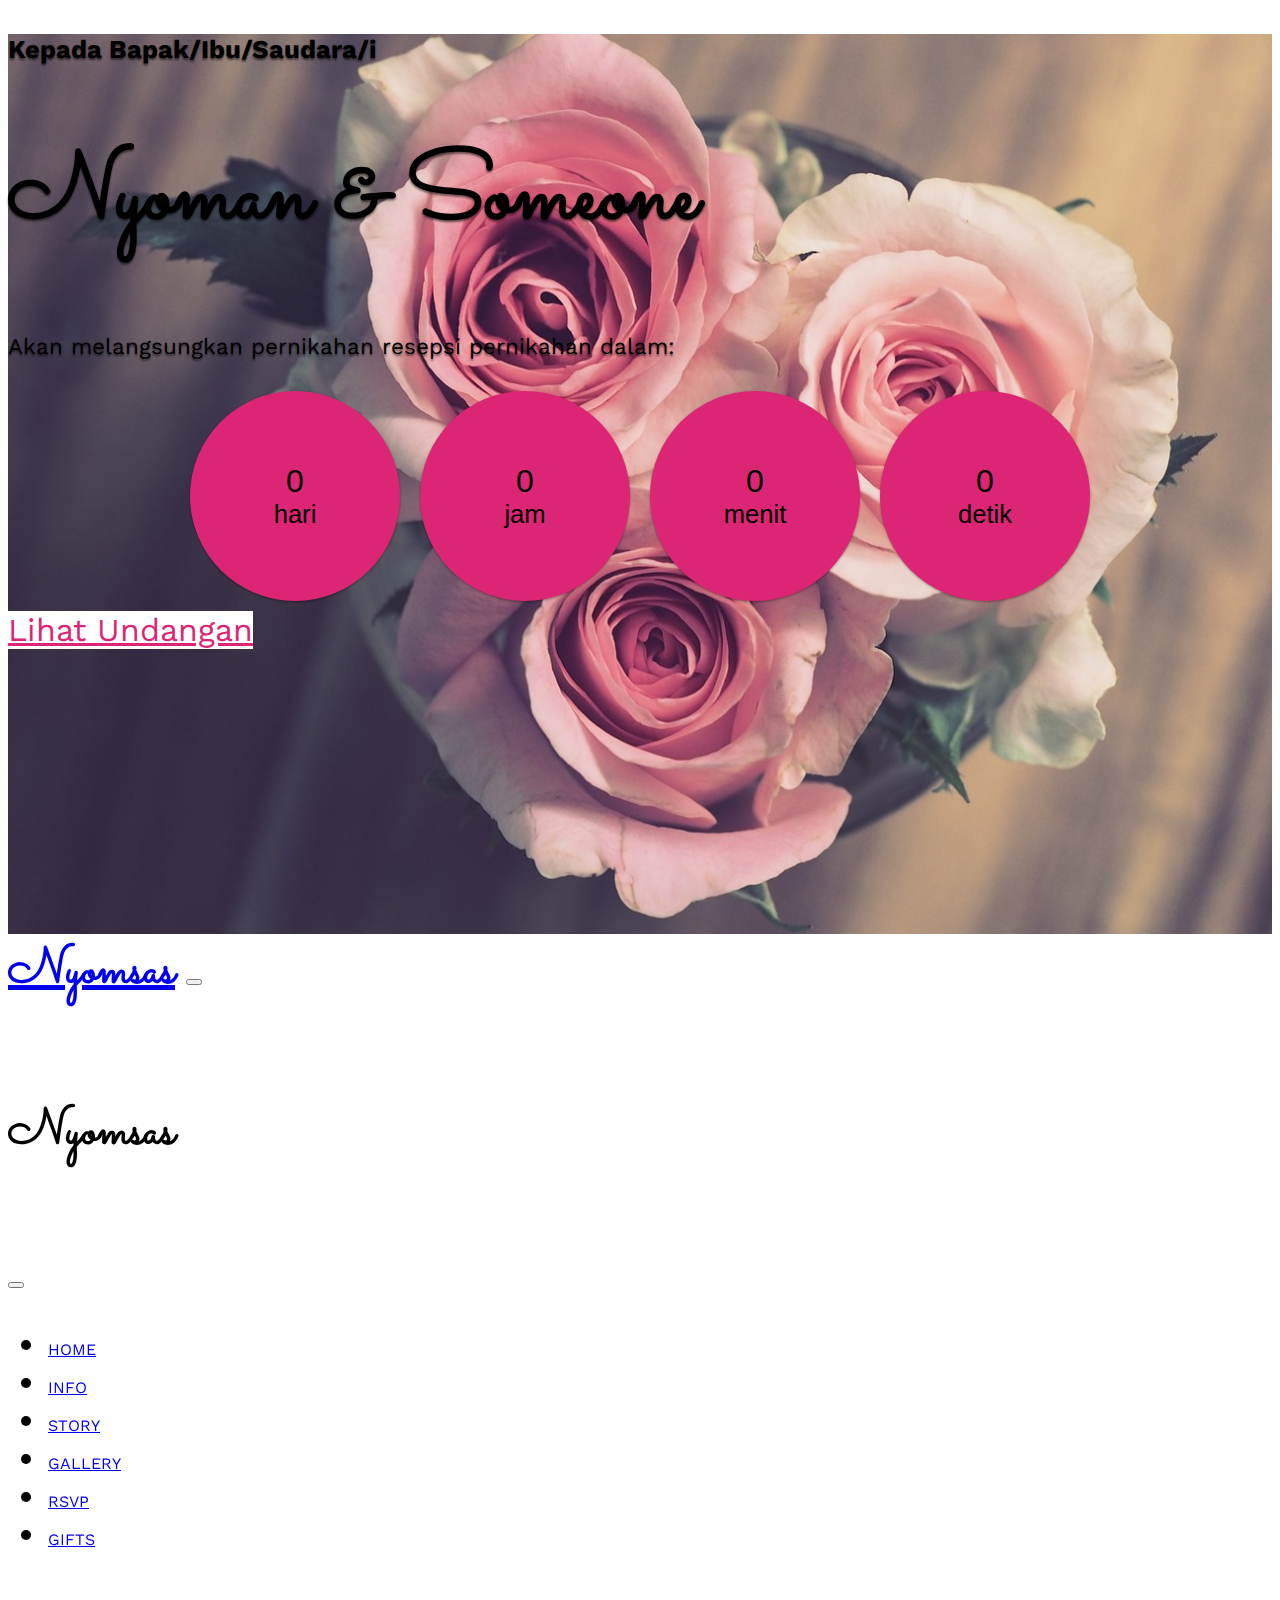
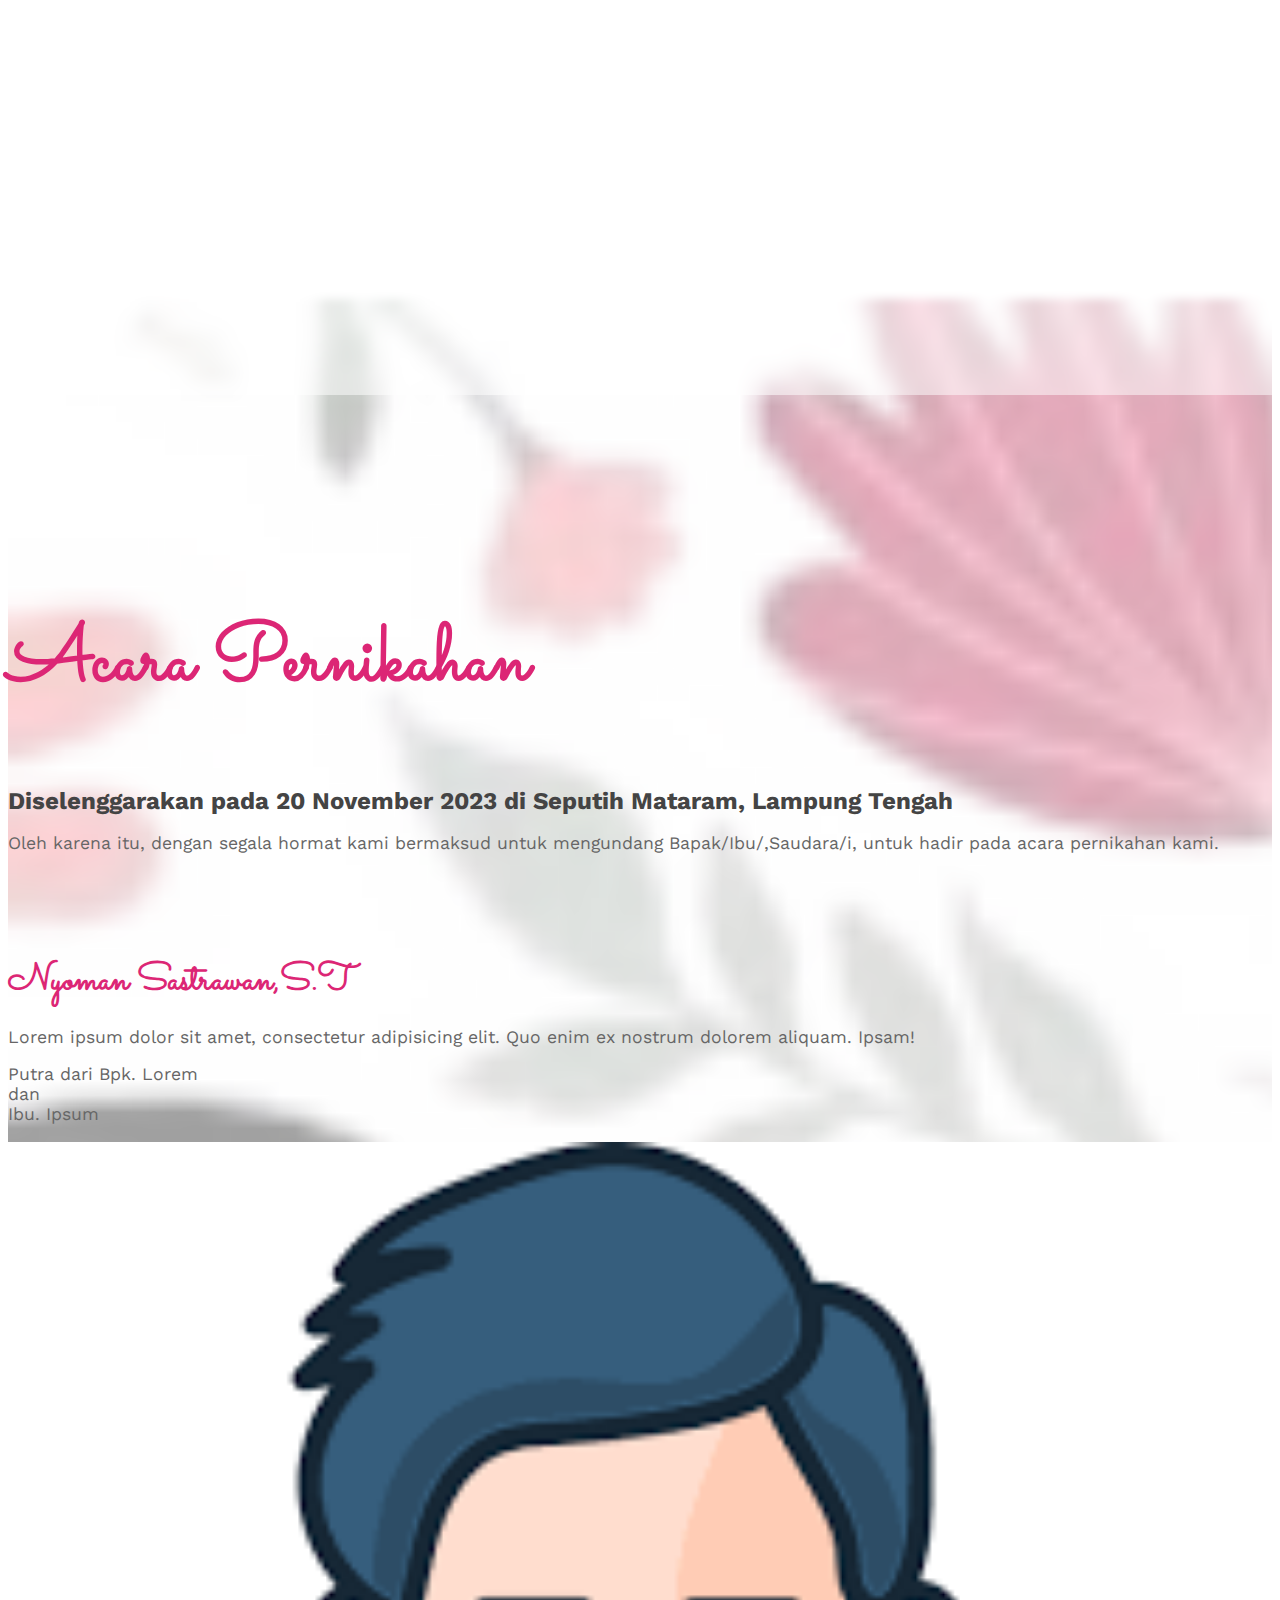
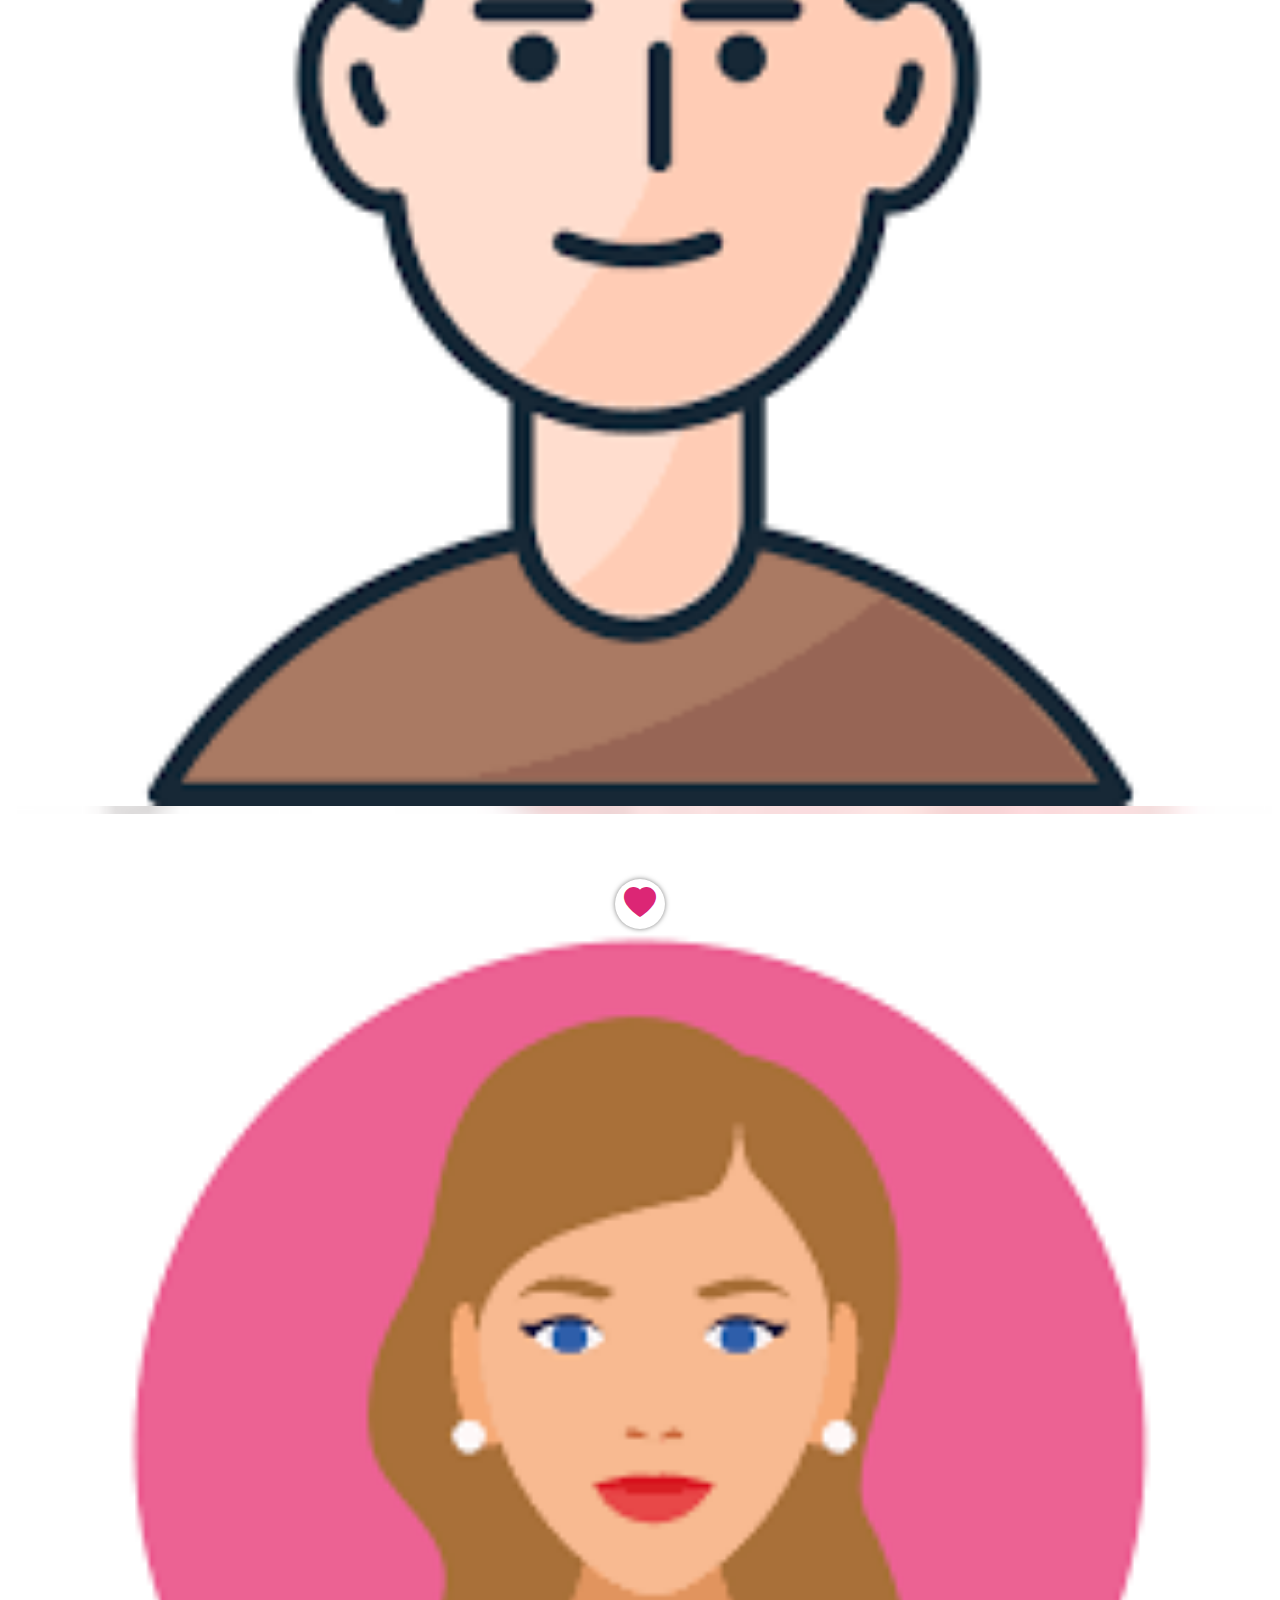
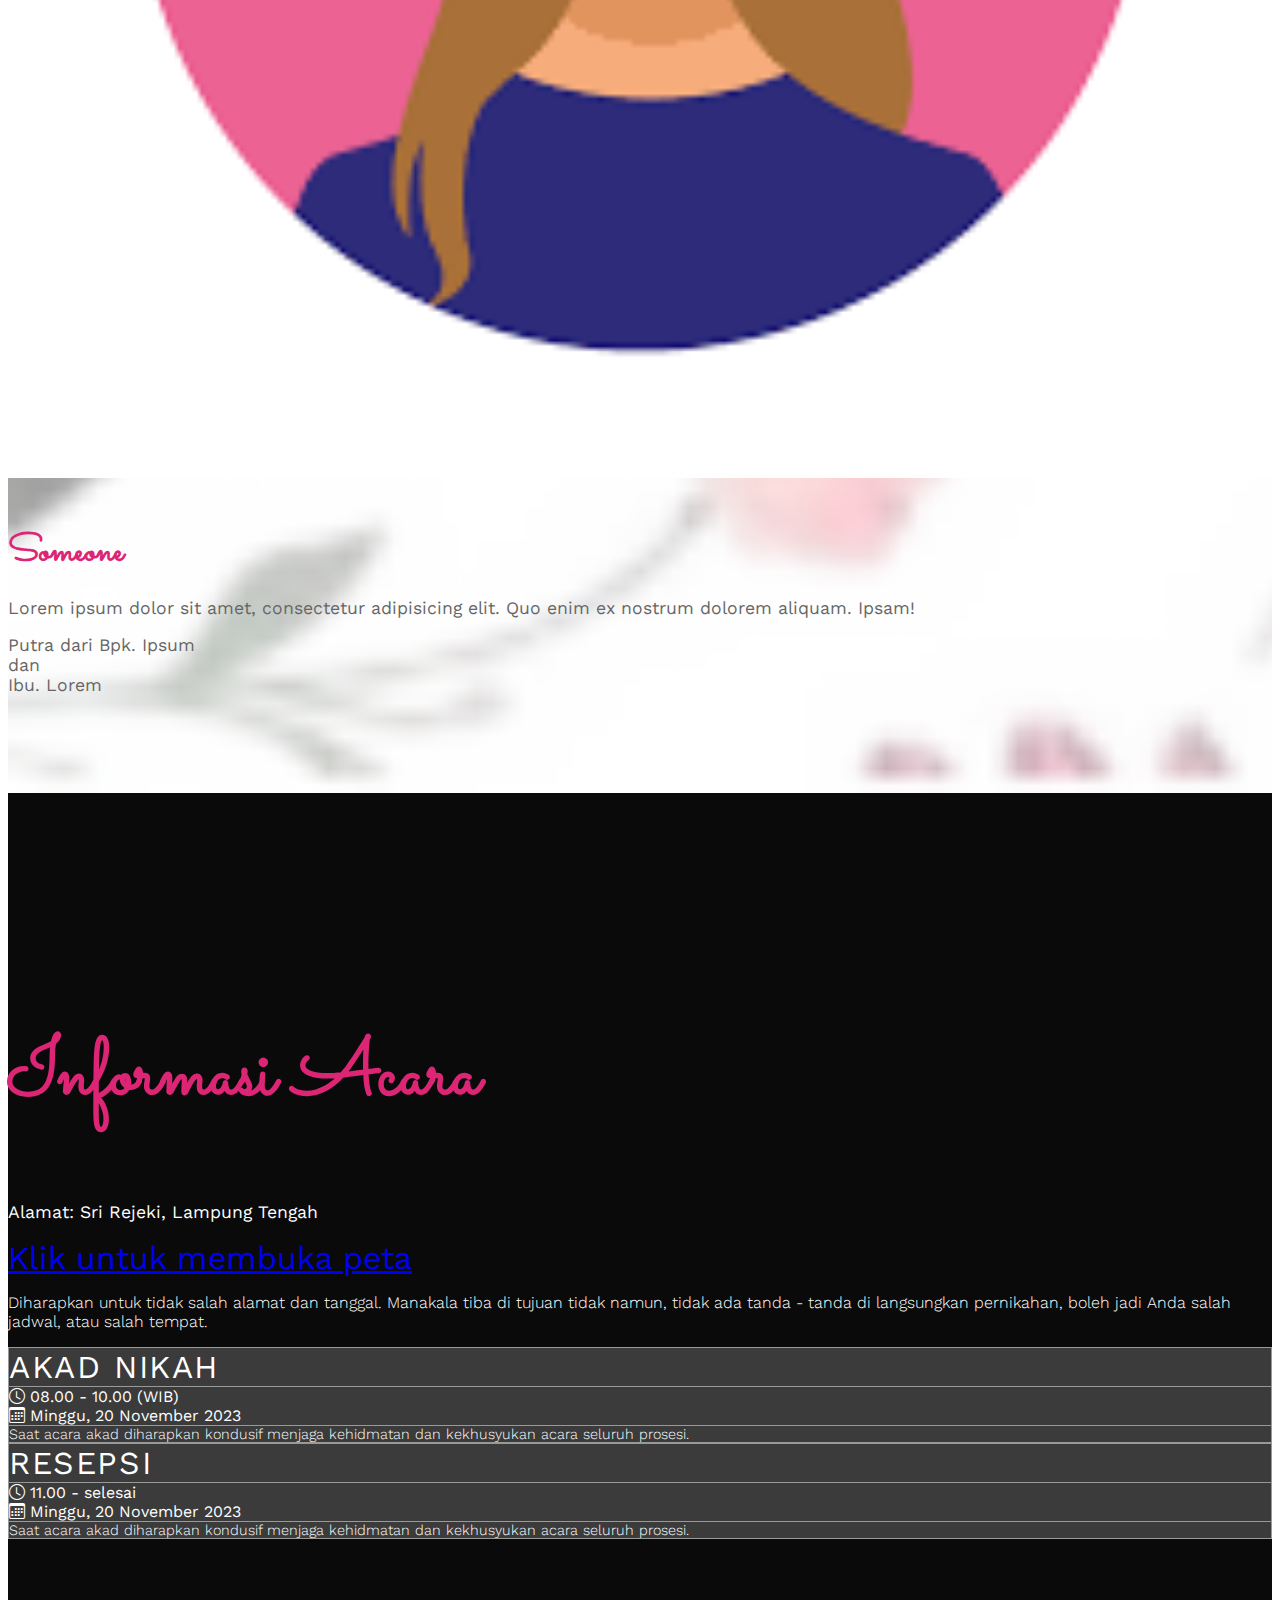
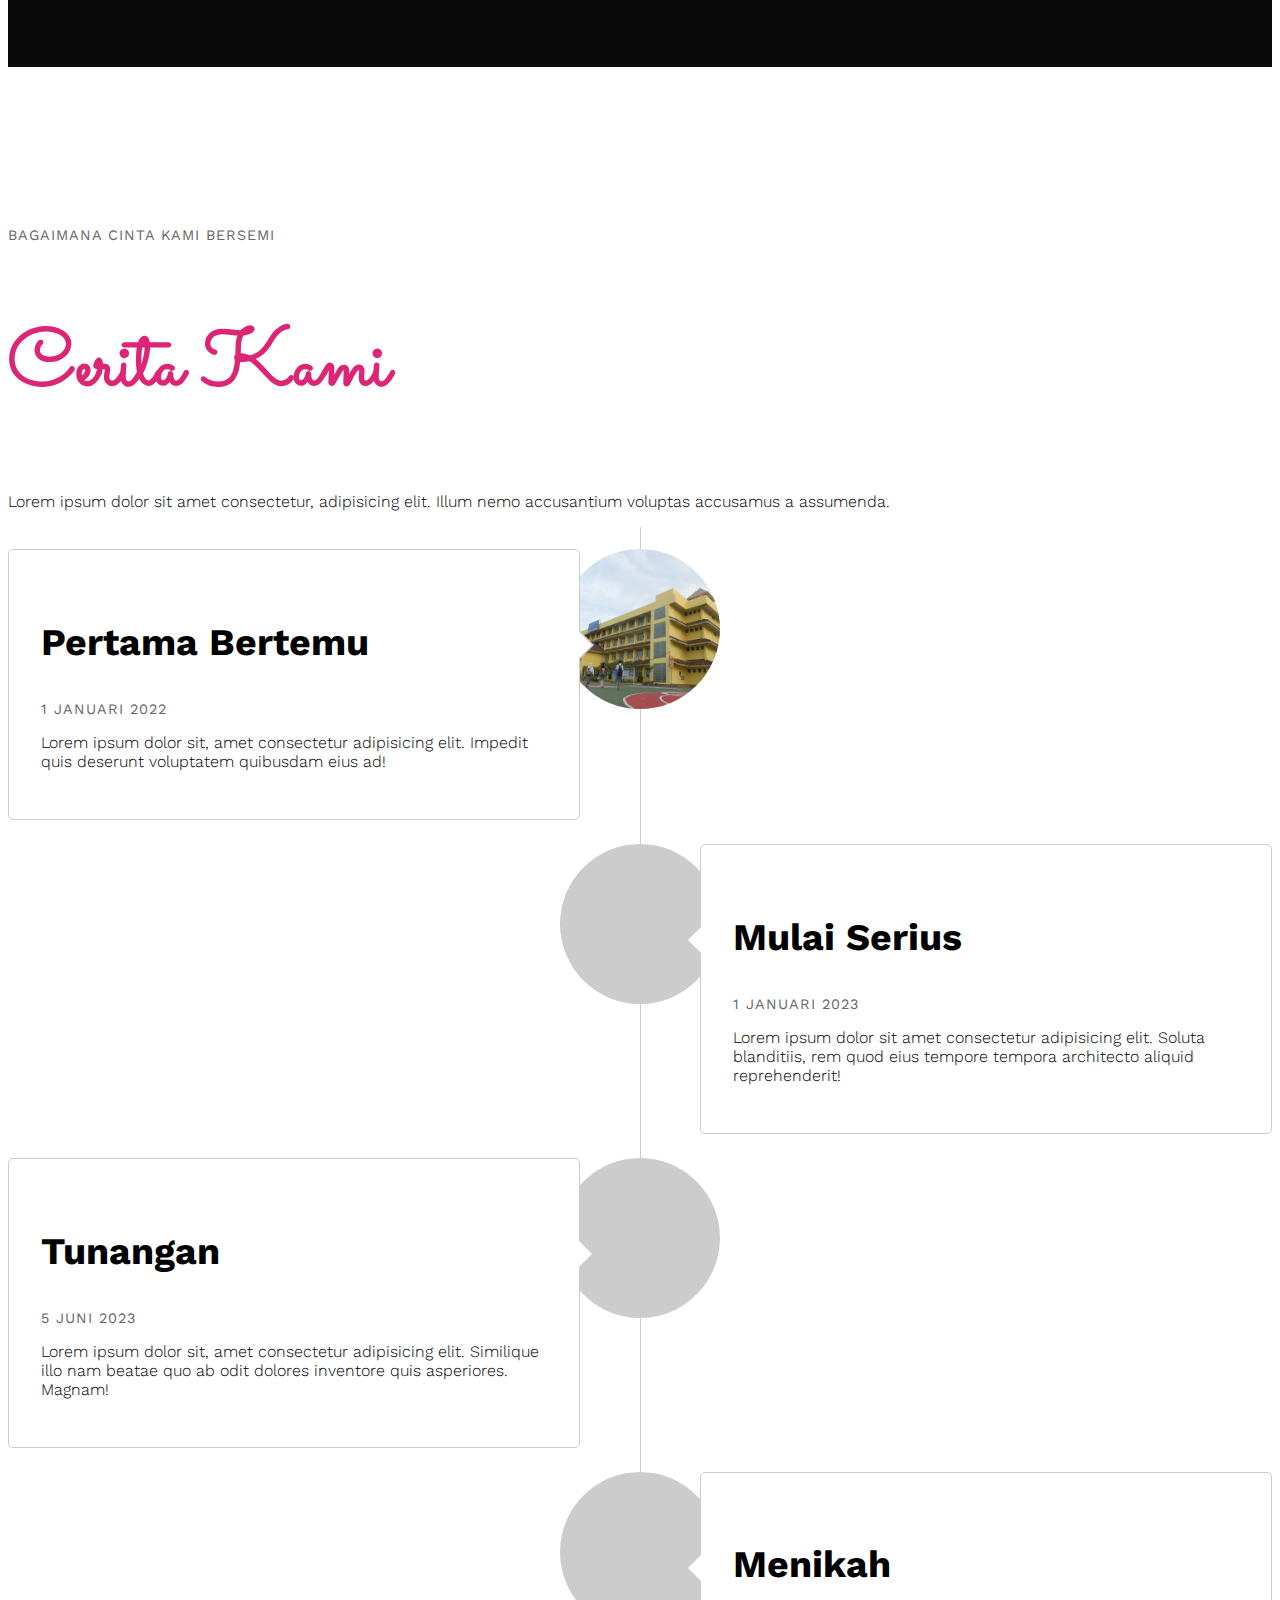
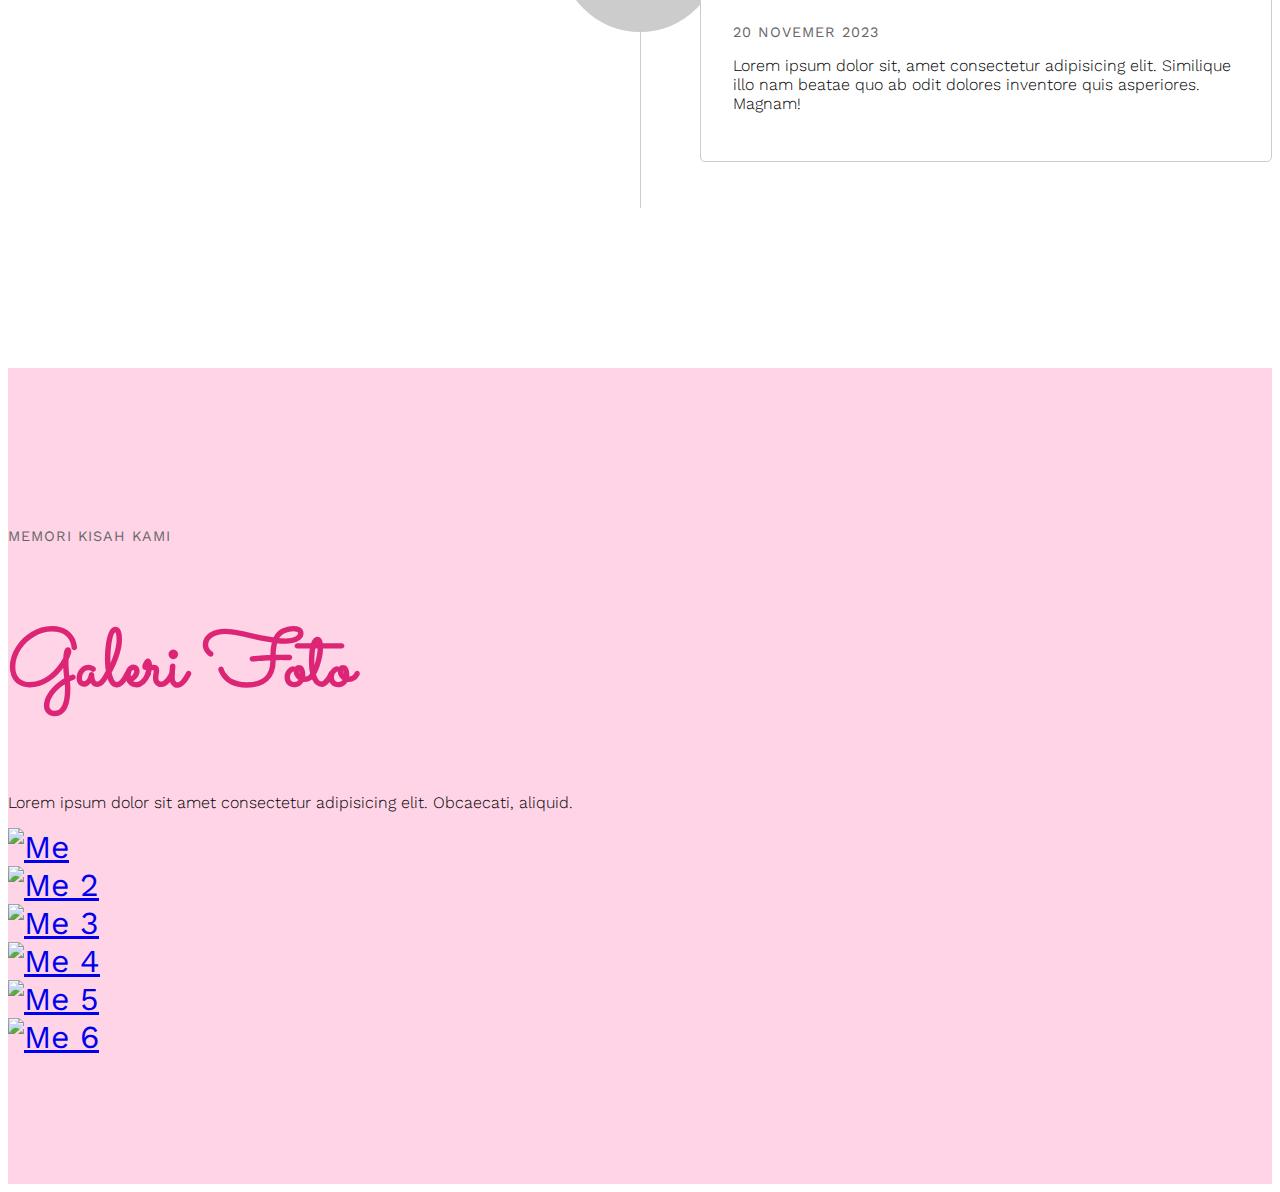
==== index.html @ 7d68f5b8 "initial commit" ====
<!DOCTYPE html>
<html lang="en">
  <head>
    <meta charset="utf-8" />
    <meta name="viewport" content="width=device-width, initial-scale=1" />
    <title>My Wedding</title>
    <link
      href="https://cdn.jsdelivr.net/npm/bootstrap@5.3.0/dist/css/bootstrap.min.css"
      rel="stylesheet"
      integrity="sha384-9ndCyUaIbzAi2FUVXJi0CjmCapSmO7SnpJef0486qhLnuZ2cdeRhO02iuK6FUUVM"
      crossorigin="anonymous"
    />
    <link rel="preconnect" href="https://fonts.googleapis.com" />
    <link rel="preconnect" href="https://fonts.gstatic.com" crossorigin />
    <link
      href="https://fonts.googleapis.com/css2?family=Sacramento&family=Work+Sans:wght@100;300;400;600&display=swap"
      rel="stylesheet"
    />
    <!-- boostrap icon -->
    <link
      rel="stylesheet"
      href="https://cdn.jsdelivr.net/npm/bootstrap-icons@1.10.5/font/bootstrap-icons.css"
    />
    <!-- my css -->
    <link rel="stylesheet" href="css/style.css" />
    <!-- coutdown -->
    <link rel="stylesheet" href="coutdown/simplyCountdown.theme.default.css" />
    <script src="coutdown/simplyCountdown.min.js"></script>
  </head>
  <body>
    <section
      id="hero"
      class="hero h-100 w-100 p-3 mx-auto text-center d-flex justify-content-center align-items-center text-white"
    >
      <main>
        <h4>Kepada Bapak/Ibu/Saudara/i</h4>
        <h1>Nyoman & Someone</h1>
        <p>Akan melangsungkan pernikahan resepsi pernikahan dalam:</p>
        <div class="simply-countdown"></div>
        <a href="#home" class="btn btn-lg mt-4 mb-5 lht">Lihat Undangan</a>
      </main>
    </section>
    <!-- nav -->
    <nav
      class="navbar navbar-expand-md bg-body-transparent sticky-top mynavbar"
    >
      <div class="container">
        <a class="navbar-brand" href="#">Nyomsas</a>
        <button
          class="navbar-toggler border-0"
          type="button"
          data-bs-toggle="offcanvas"
          data-bs-target="#offcanvasNavbar"
          aria-controls="offcanvasNavbar"
          aria-label="Toggle navigation"
        >
          <span class="navbar-toggler-icon"></span>
        </button>
        <div
          class="offcanvas offcanvas-end"
          tabindex="-1"
          id="offcanvasNavbar"
          aria-labelledby="offcanvasNavbarLabel"
        >
          <div class="offcanvas-header">
            <h5 class="offcanvas-title" id="offcanvasNavbarLabel">Nyomsas</h5>
            <button
              type="button"
              class="btn-close"
              data-bs-dismiss="offcanvas"
              aria-label="Close"
            ></button>
          </div>
          <div class="offcanvas-body">
            <ul class="navbar-nav ms-auto">
              <li class="nav-item">
                <a class="nav-link" href="#home">Home</a>
              </li>
              <li class="nav-item">
                <a class="nav-link" href="#info">Info</a>
              </li>
              <li class="nav-item">
                <a class="nav-link" href="#story">Story</a>
              </li>
              <li class="nav-item">
                <a class="nav-link" href="#gallery">Gallery</a>
              </li>
              <li class="nav-item">
                <a class="nav-link" href="#rsvp">RSVP</a>
              </li>
              <li class="nav-item">
                <a class="nav-link" href="#gifts">GIFTS</a>
              </li>
            </ul>
          </div>
        </div>
      </div>
    </nav>
    <!-- end -->
    <!-- home -->
    <section id="home" class="home">
      <div class="container">
        <div class="row justify-content-center">
          <div class="col text-center">
            <h2>Acara Pernikahan</h2>
            <h3>
              Diselenggarakan pada 20 November 2023 di Seputih Mataram, Lampung
              Tengah
            </h3>
            <p>
              Oleh karena itu, dengan segala hormat kami bermaksud untuk
              mengundang Bapak/Ibu/,Saudara/i, untuk hadir pada acara pernikahan
              kami.
            </p>
          </div>
        </div>
        <div class="row couple">
          <div class="col-lg-6">
            <div class="row">
              <div class="col-8 text-end">
                <h3>Nyoman Sastrawan,S.T</h3>
                <p>
                  Lorem ipsum dolor sit amet, consectetur adipisicing elit. Quo
                  enim ex nostrum dolorem aliquam. Ipsam!
                </p>
                <p>
                  Putra dari Bpk. Lorem <br />
                  dan <br />
                  Ibu. Ipsum
                </p>
              </div>
              <div class="col-4">
                <img
                  src="img/men.png"
                  class="img-responsive rounded-circle"
                  alt="nyomsas"
                />
              </div>
            </div>
          </div>
          <span class="heart"><i class="bi bi-heart-fill"></i></span>
          <div class="col-lg-6">
            <div class="row">
              <div class="col-4">
                <img
                  src="img/women.png"
                  class="img-responsive rounded-circle"
                  alt="nyomsas"
                />
              </div>
              <div class="col-8">
                <h3>Someone</h3>
                <p>
                  Lorem ipsum dolor sit amet, consectetur adipisicing elit. Quo
                  enim ex nostrum dolorem aliquam. Ipsam!
                </p>
                <p>
                  Putra dari Bpk. Ipsum <br />
                  dan <br />
                  Ibu. Lorem
                </p>
              </div>
            </div>
          </div>
        </div>
      </div>
    </section>
    <!-- end -->
    <!-- info -->
    <section id="info" class="info">
      <div class="container">
        <div class="row justify-content-center">
          <div class="col-md-8 col-10 text-center">
            <h2>Informasi Acara</h2>
            <p class="alamat">Alamat: Sri Rejeki, Lampung Tengah</p>
            <a
              href="https://goo.gl/maps/gXi4ZUwjF4wV5v5A7"
              target="_blank"
              class="btn btn-light btn-sm my-3"
              >Klik untuk membuka peta</a
            >
            <p class="description">
              Diharapkan untuk tidak salah alamat dan tanggal. Manakala tiba di
              tujuan tidak namun, tidak ada tanda - tanda di langsungkan
              pernikahan, boleh jadi Anda salah jadwal, atau salah tempat.
            </p>
          </div>
        </div>
        <div class="row justify-content-center mt-4">
          <div class="col-md-5 col-10">
            <div class="card text-center text-bg-light mb-5">
              <div class="card-header">Akad Nikah</div>
              <div class="card-body">
                <div class="row justify-content-center">
                  <div class="col-md-6">
                    <i class="bi bi-clock d-block"></i>
                    <span>08.00 - 10.00 (WIB)</span>
                  </div>
                  <div class="col-md-6">
                    <i class="bi bi-calendar3 d-block"></i>
                    <span>Minggu, 20 November 2023</span>
                  </div>
                </div>
              </div>
              <div class="card-footer">
                Saat acara akad diharapkan kondusif menjaga kehidmatan dan
                kekhusyukan acara seluruh prosesi.
              </div>
            </div>
          </div>
          <div class="col-md-5 col-10">
            <div class="card text-center text-bg-light">
              <div class="card-header">Resepsi</div>
              <div class="card-body">
                <div class="row justify-content-center">
                  <div class="col-md-6">
                    <i class="bi bi-clock d-block"></i>
                    <span> 11.00 - selesai</span>
                  </div>
                  <div class="col-md-6">
                    <i class="bi bi-calendar3 d-block"></i>
                    <span>Minggu, 20 November 2023</span>
                  </div>
                </div>
              </div>
              <div class="card-footer">
                Saat acara akad diharapkan kondusif menjaga kehidmatan dan
                kekhusyukan acara seluruh prosesi.
              </div>
            </div>
          </div>
        </div>
      </div>
    </section>
    <!-- end -->
    <!-- history -->
    <section id="story" class="story">
      <div class="container">
        <div class="row justify-content-center">
          <div class="col-md-8 col-10 text-center">
            <span>Bagaimana Cinta Kami Bersemi</span>
            <h2>Cerita Kami</h2>
            <p>
              Lorem ipsum dolor sit amet consectetur, adipisicing elit. Illum
              nemo accusantium voluptas accusamus a assumenda.
            </p>
          </div>
        </div>
        <div class="row">
          <div class="col">
            <ul class="timeline">
              <li>
                <div
                  class="timeline-img"
                  style="background-image: url(img/smaya.jpg)"
                ></div>
                <div class="timeline-panel">
                  <div class="timeline-heading">
                    <h3>Pertama Bertemu</h3>
                    <span>1 januari 2022</span>
                  </div>
                  <div class="timeline-body">
                    <p>
                      Lorem ipsum dolor sit, amet consectetur adipisicing elit.
                      Impedit quis deserunt voluptatem quibusdam eius ad!
                    </p>
                  </div>
                </div>
              </li>
              <li class="timeline-inverted">
                <div
                  class="timeline-img"
                  style="background-image: url(https://picsum.photos/200/300)"
                ></div>
                <div class="timeline-panel">
                  <div class="timeline-heading">
                    <h3>Mulai Serius</h3>
                    <span>1 januari 2023</span>
                  </div>
                  <div class="timeline-body">
                    <p>
                      Lorem ipsum dolor sit amet consectetur adipisicing elit.
                      Soluta blanditiis, rem quod eius tempore tempora
                      architecto aliquid reprehenderit!
                    </p>
                  </div>
                </div>
              </li>
              <li class="">
                <div
                  class="timeline-img"
                  style="background-image: url(https://picsum.photos/201/301)"
                ></div>
                <div class="timeline-panel">
                  <div class="timeline-heading">
                    <h3>Tunangan</h3>
                    <span>5 juni 2023</span>
                  </div>
                  <div class="timeline-body">
                    <p>
                      Lorem ipsum dolor sit, amet consectetur adipisicing elit.
                      Similique illo nam beatae quo ab odit dolores inventore
                      quis asperiores. Magnam!
                    </p>
                  </div>
                </div>
              </li>
              <li class="timeline-inverted">
                <div
                  class="timeline-img"
                  style="background-image: url(https://picsum.photos/202/302)"
                ></div>
                <div class="timeline-panel">
                  <div class="timeline-heading">
                    <h3>Menikah</h3>
                    <span>20 Novemer 2023</span>
                  </div>
                  <div class="timeline-body">
                    <p>
                      Lorem ipsum dolor sit, amet consectetur adipisicing elit.
                      Similique illo nam beatae quo ab odit dolores inventore
                      quis asperiores. Magnam!
                    </p>
                  </div>
                </div>
              </li>
            </ul>
          </div>
        </div>
      </div>
    </section>
    <!-- end -->
    <!-- galery -->
    <section id="galery" class="galery">
      <div class="container">
        <div class="row justify-content-center">
          <div class="col-md-8 col-10 text-center">
            <span>Memori Kisah kami</span>
            <h2>Galeri Foto</h2>
            <p>
              Lorem ipsum dolor sit amet consectetur adipisicing elit.
              Obcaecati, aliquid.
            </p>
          </div>
        </div>
        <div
          class="row row-cols-lg-4 row-cols-md-3 row-cols-sm-2 row-cols-1 justify-content-center"
        >
          <div class="col mt-3">
            <a
              href="https://picsum.photos/id/100/1200/768"
              data-toggle="lightbox"
              data-caption="Me"
              data-gallery="mygallery"
            >
              <img
                src="https://picsum.photos/id/100/300/400"
                alt="Me"
                class="img-fluid w-100 rounded"
              />
            </a>
          </div>
          <div class="col mt-3">
            <a
              href="https://picsum.photos/id/201/1200/768"
              data-toggle="lightbox"
              data-caption="Me 2"
              data-gallery="mygallery"
            >
              <img
                src="https://picsum.photos/id/201/300/400"
                alt="Me 2"
                class="img-fluid w-100 rounded"
              />
            </a>
          </div>
          <div class="col mt-3">
            <a
              href="https://picsum.photos/id/310/1200/768"
              data-toggle="lightbox"
              data-caption="Me 3"
              data-gallery="mygallery"
            >
              <img
                src="https://picsum.photos/id/310/300/400"
                alt="Me 3"
                class="img-fluid w-100 rounded"
              />
            </a>
          </div>
          <div class="col mt-3">
            <a
              href="https://picsum.photos/id/400/1200/768"
              data-toggle="lightbox"
              data-caption="Me 4"
              data-gallery="mygallery"
            >
              <img
                src="https://picsum.photos/id/400/300/400"
                alt="Me 4"
                class="img-fluid w-100 rounded"
              />
            </a>
          </div>
          <div class="col mt-3">
            <a
              href="https://picsum.photos/id/401/1200/768"
              data-toggle="lightbox"
              data-caption="Me 5"
              data-gallery="mygallery"
            >
              <img
                src="https://picsum.photos/id/401/300/400"
                alt="Me 5"
                class="img-fluid w-100 rounded"
              />
            </a>
          </div>
          <div class="col mt-3">
            <a
              href="https://picsum.photos/id/402/1200/768"
              data-toggle="lightbox"
              data-caption="Me 6"
              data-gallery="mygallery"
            >
              <img
                src="https://picsum.photos/id/402/300/400"
                alt="Me 6"
                class="img-fluid w-100 rounded"
              />
            </a>
          </div>
        </div>
      </div>
    </section>
    <!-- end -->

    <script
      src="https://cdn.jsdelivr.net/npm/bootstrap@5.3.0/dist/js/bootstrap.bundle.min.js"
      integrity="sha384-geWF76RCwLtnZ8qwWowPQNguL3RmwHVBC9FhGdlKrxdiJJigb/j/68SIy3Te4Bkz"
      crossorigin="anonymous"
    ></script>
    <!-- lighbox -->
    <script src="https://cdn.jsdelivr.net/npm/bs5-lightbox@1.8.3/dist/index.bundle.min.js"></script>
    <script>
      simplyCountdown(".simply-countdown", {
        year: 2023, // required
        month: 9, // required
        day: 2, // required
        hours: 8, // Default is 0 [0-23] integer

        words: {
          //words displayed into the countdown
          days: { singular: "hari", plural: "hari" },
          hours: { singular: "jam", plural: "jam" },
          minutes: { singular: "menit", plural: "menit" },
          seconds: { singular: "detik", plural: "detik" },
        },
      });
    </script>
    <script>
      const hamburger = document.querySelector(".navbar-toggler");
      const stickyTop = document.querySelector(".sticky-top");
      const offcanvas = document.querySelector(".offcanvas");

      hamburger.addEventListener("click", function () {
        stickyTop.style.overflow = "visible";
      });

      offcanvas.addEventListener("hidden.bs.offcanvas", function () {
        stickyTop.style.overflow = "hidden";
      });
    </script>
  </body>
</html>
---- css/style.css ----
:root {
  --pink: #dc2675;
  --bg: #0a0a0a;
  --shadow: 0 2px 2px rgb(0 0 0 / 0.5);
}

body {
  font-size: 2rem;
  font-family: "Work Sans", sans-serif;
  /* min-height: 4000px; */
}

.hero::before {
  content: "";
  position: absolute;
  top: 0;
  left: 0;
  width: 100%;
  height: 100%;
  background-image: url(../img/roses-3072698_1280.jpg);
  background-repeat: no-repeat;
  z-index: -1;
  filter: brightness();
  background-size: cover;
  background-position: center;
}

.hero {
  position: relative;
  min-height: 100vh;
  /* background-color: var(--bg); */
}

.hero h1,
.hero h4,
.hero p {
  text-shadow: var(--shadow);
  /* color: darkcyan; */
}
.hero h1 {
  font-family: "Sacramento", "cursive";
  font-size: 6rem;
}
.hero h4 {
  font-size: 1.6rem;
}
.hero p {
  font-size: 1.4rem;
}

.hero a {
  color: var(--pink);
  background-color: white;
}

.hero a:hover {
  background-color: var(--pink);
  color: white;
  box-shadow: var(--shadow);
}

.mynavbar {
  background-color: rgba(255, 255, 255, 0.5) !important;
  backdrop-filter: blur(4px);
}
.mynavbar .offcanvas {
  height: 100vh;
}

.mynavbar .navbar-brand,
.mynavbar .offcanvas-title {
  font-family: "Sacramento", cursive;
  font-size: 3.2rem;
  font-weight: bold;
}

.mynavbar .nav-link {
  text-transform: uppercase;
  font-size: 1rem;
}
.home {
  background-image: url(../img/Desain\ tanpa\ judul.png);
  background-size: cover;
  min-height: 100vh;
  margin-top: -6rem;
  padding-top: 15rem;
  padding-bottom: 5rem;
}
.home h2 {
  color: var(--pink);
  font-family: "Sacramento";
  font-size: 5rem;
  font-weight: bold;
}
.home h3 {
  color: #444;
  font-size: 1.5rem;
  margin-bottom: 1rem;
}
.home p {
  color: #666;
  font-size: 1.1rem;
}
.home .couple {
  margin-top: 100px;
}
.home .couple h3 {
  font-family: "Sacramento";
  font-size: 2.4rem;
  color: var(--pink);
}
.home .couple img {
  width: 100%;
}
.home .heart {
  width: 50px;
  height: 50px;
  background-color: white;
  display: flex;
  border-radius: 50%;
  box-shadow: 0 0 5px rgba(0, 0, 0, 0.5);
  position: absolute;
  left: 50%;
  transform: translateX(-50%) translateY(65px);
}
.home .heart i {
  margin: auto;
  color: var(--pink);
}

.info {
  background-color: var(--bg);
  color: white;
  padding-top: 10rem;
  padding-bottom: 8rem;
}
.info h2,
.story h2,
.galery h2 {
  color: var(--pink);
  font-family: "Sacramento";
  font-size: 5rem;
  font-weight: bold;
}
.info .alamat {
  font-size: 1.1rem;
}
.info .description {
  font-size: 1rem;
  font-weight: 300;
}
.story,
.galery {
  padding-top: 10rem;
  padding-bottom: 8rem;
}
.story span,
.galery span {
  text-transform: uppercase;
  color: #666;
  font-size: 0.9rem;
  letter-spacing: 1px;
  display: block;
  margin-bottom: 1rem;
}
.story p,
.galery p {
  font-size: 1rem;
  font-weight: 300;
}

.info .card {
  background-color: rgba(255, 255, 255, 0.2) !important;
  color: white !important;
  border: 1px solid #999;
}
.info .card-header {
  border-bottom: 1px solid #999;
  text-transform: uppercase;
  letter-spacing: 0.1rem;
}
.info .card-body {
  font-size: 1rem;
}
.info .card-footer {
  border-top: 1px solid #999;
  font-size: 0.9rem;
  font-weight: 300;
}
.timeline {
  list-style: none;
  padding: 1.4rem 0;
  margin-top: 1rem;
  position: relative;
}
.timeline::before {
  content: "";
  top: 0;
  bottom: 0;
  position: absolute;
  width: 1px;
  background-color: #ccc;
  left: 50%;
}
.timeline li {
  margin-bottom: 1.5rem;
  position: relative;
}
.timeline li::before,
.timeline li::after {
  content: "";
  display: table;
}
.timeline li::after {
  clear: both;
}

.timeline li .timeline-img {
  width: 160px;
  height: 160px;
  background-color: #ccc;
  position: absolute;
  left: 50%;
  border-radius: 50%;
  transform: translateX(-50%);
  background-size: cover;
  background-position: center;
  background-repeat: no-repeat;
}
.timeline li .timeline-panel {
  width: 40%;
  float: left;
  border: 1px solid #ccc;
  padding: 2rem;
  position: relative;
  border-radius: 5px;
  background-color: #fff;
}
.timeline li .timeline-panel::before {
  content: "";
  display: inline-block;
  position: absolute;
  border-top: 15px solid transparent;
  border-left: 15px solid #ccc;
  border-right: 0 solid #ccc;
  border-bottom: 15px solid transparent;
  top: 80px;
  right: -15px;
}
.timeline li .timeline-panel::after {
  content: "";
  position: absolute;
  display: inline-block;
  border-top: 14px solid transparent;
  border-left: 14px solid #fff;
  border-right: 0 solid #fff;
  border-bottom: 14px solid transparent;
  top: 81px;
  right: -13px;
}
.timeline li.timeline-inverted .timeline-panel {
  float: right;
}
.timeline li.timeline-inverted .timeline-panel::before {
  border-left-width: 0;
  border-right-width: 15px;
  left: -15px;
  right: auto;
}
.timeline li.timeline-inverted .timeline-panel::after {
  border-left-width: 0;
  border-right-width: 14px;
  left: -13px;
  right: auto;
}
.galery {
  background-color: #ffd4e6;
}

/* media query */
/* extra large */
@media (max-width: 1200px) {
  .home .heart {
    transform: translateX(-50%) translateY(45px);
  }
}

/* laptop */
@media (max-width: 992px) {
  html {
    font-size: 75%;
  }
  .simply-countdown > .simply-section {
    padding: 70px;
  }
  .home .heart {
    display: none;
  }
  .timeline::after {
    left: 65px;
  }
  .timeline li .timeline-img {
    left: 15px;
    margin-left: 45px;
    top: 16px;
  }
  .timeline li .timeline-panel {
    width: calc((100% - 200px));
    float: right;
  }
  .timeline li .timeline-panel::before {
    border-left-width: 0;
    border-right-width: 15px;
    left: -15px;
    right: auto;
  }
  .timeline li .timeline-panel::after {
    border-left-width: 0;
    border-right-width: 14px;
    left: -13px;
    right: auto;
  }
}
/* tablet */
@media (max-width: 768px) {
  html {
    font-size: 65%;
  }
  .simply-countdown > .simply-section {
    padding: 60px;
    margin: 5px;
  }
  .mynavbar .nav-link {
    font-size: 2rem;
    text-align: center;
  }
  .sticky-top {
    overflow: hidden;
  }
  .timeline li .timeline-img {
    width: 140px;
    height: 140px;
  }
}

/* mobile phone */
@media (max-width: 576px) {
  html {
    font-size: 60%;
  }
  .simply-countdown > .simply-section {
    padding: 44px;
    margin: 3px;
  }
  .timeline li .timeline-img {
    width: 80px;
    height: 80px;
  }
  .timeline li .timeline-panel {
    width: 60%;
    transform: translateX(-20px);
  }
  .timeline li .timeline-panel::before {
    top: 30px;
  }
  .timeline li .timeline-panel::after {
    top: 31px;
  }
}
---- coutdown/simplyCountdown.theme.default.css ----
.simply-countdown {
  overflow: hidden;
  display: table;
  font-family: "Arial", sans-serif;
  margin: auto;
}
.simply-countdown > .simply-section {
  width: 50px;
  height: 50px;
  padding: 80px;

  display: flex;
  align-items: center;
  justify-content: center;
  float: left;
  margin: 10px;
  background: var(--pink);
  box-shadow: 0 1px 3px rgba(0, 0, 0, 0.12), 0 1px 2px rgba(0, 0, 0, 0.24);
  border-radius: 50%;
}
.simply-countdown > .simply-section .simply-amount,
.simply-countdown > .simply-section .simply-word {
  display: block;
  text-align: center;
}
.simply-countdown > .simply-section .simply-word {
  font-size: 1.6rem;
}

/* media query */

/* laptop */
@media (max-width: 992px) {
  html {
    font-size: 75%;
  }
  .simply-countdown > .simply-section {
    padding: 70px;
  }
}

/* tablet */
@media (max-width: 768px) {
  html {
    font-size: 65%;
  }
  .simply-countdown > .simply-section {
    padding: 60px;
    margin: 5px;
  }
}

/* mobile phone */
@media (max-width: 576px) {
  html {
    font-size: 60%;
  }
  .simply-countdown > .simply-section {
    padding: 60px;
    margin: 10px;
  }
}
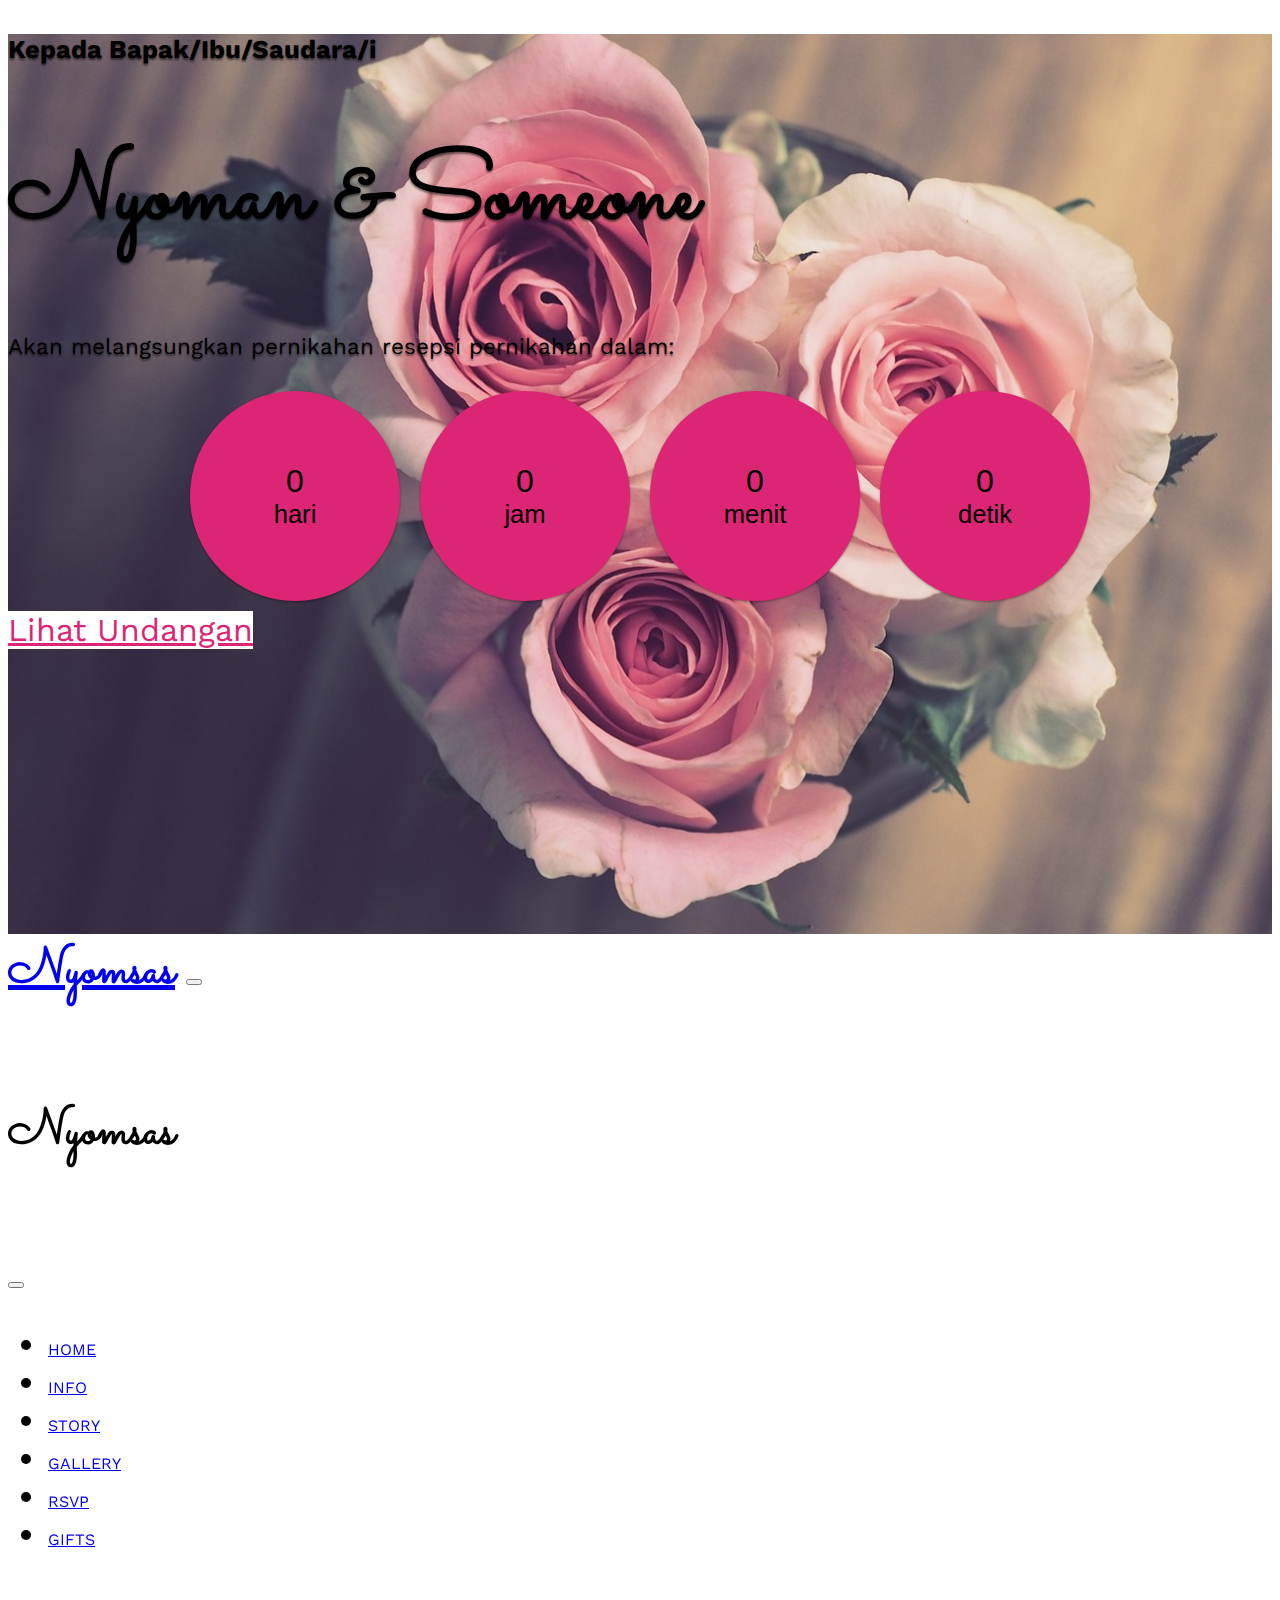
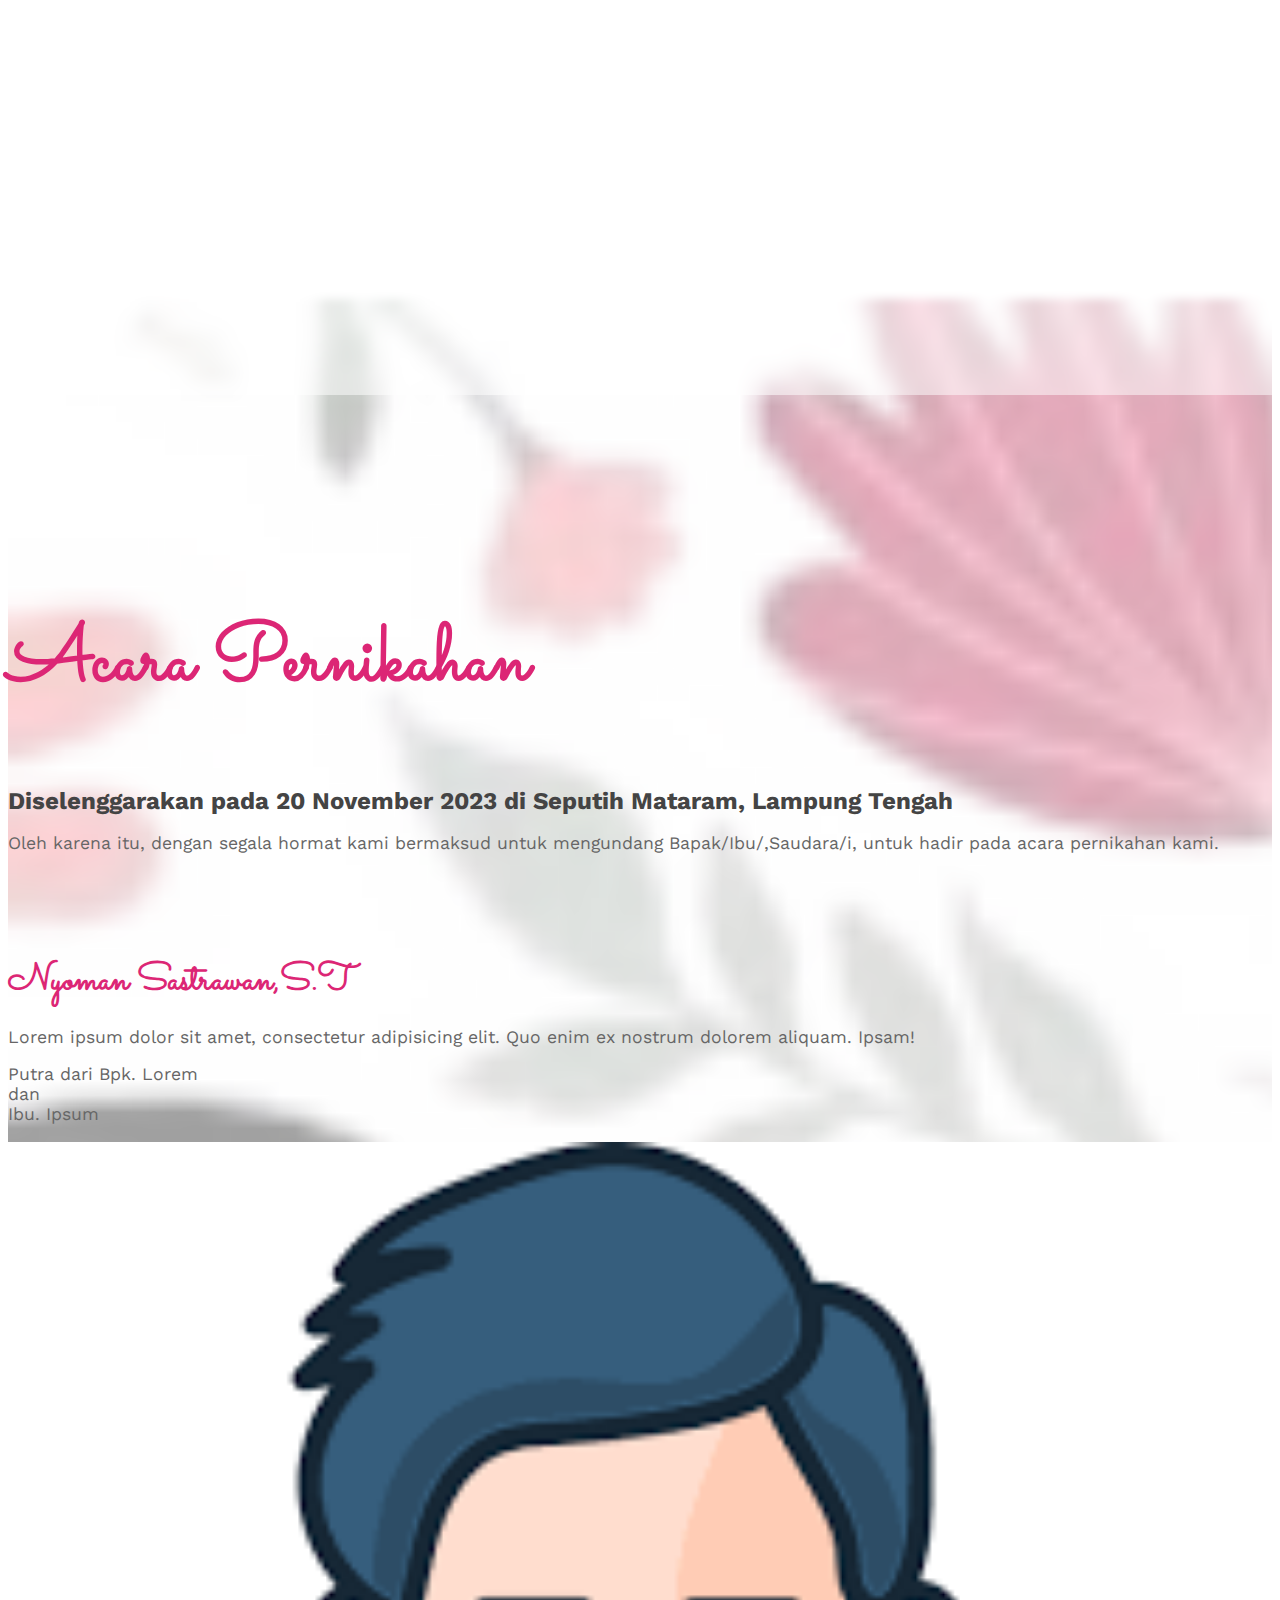
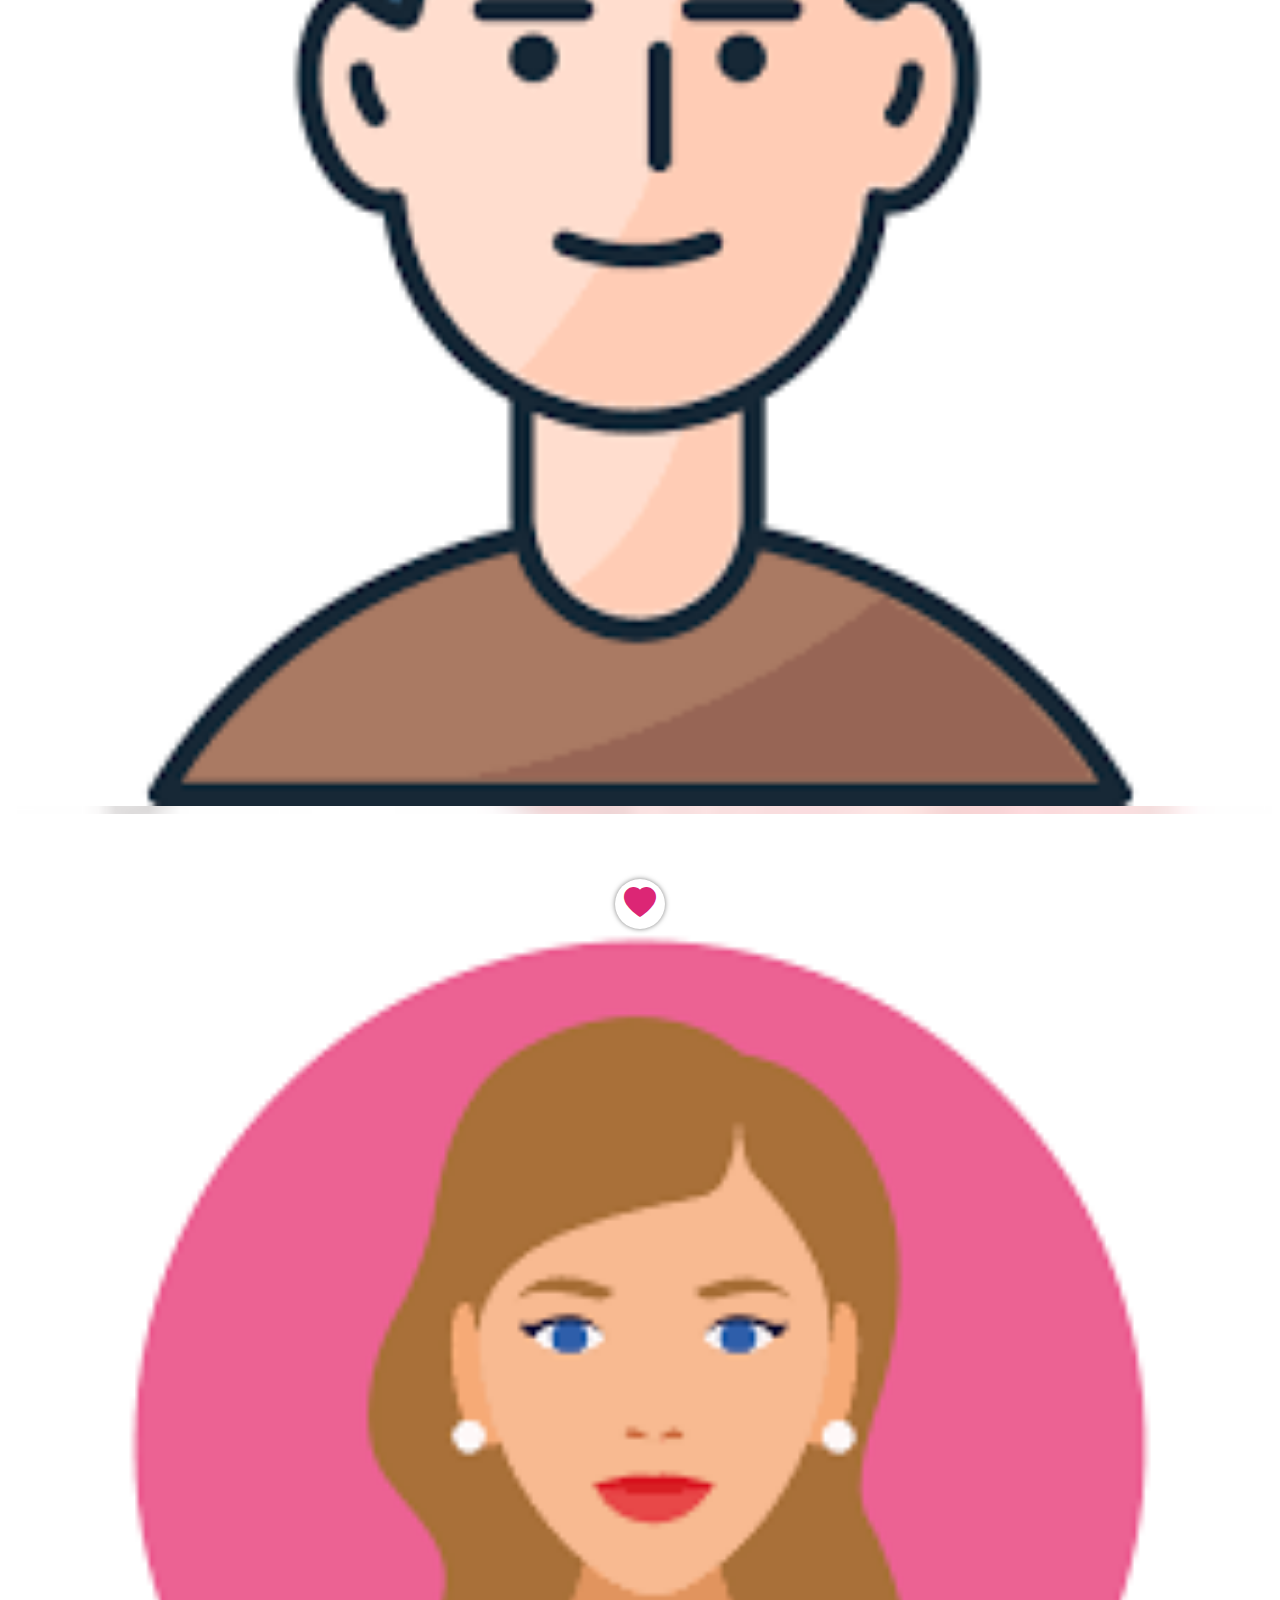
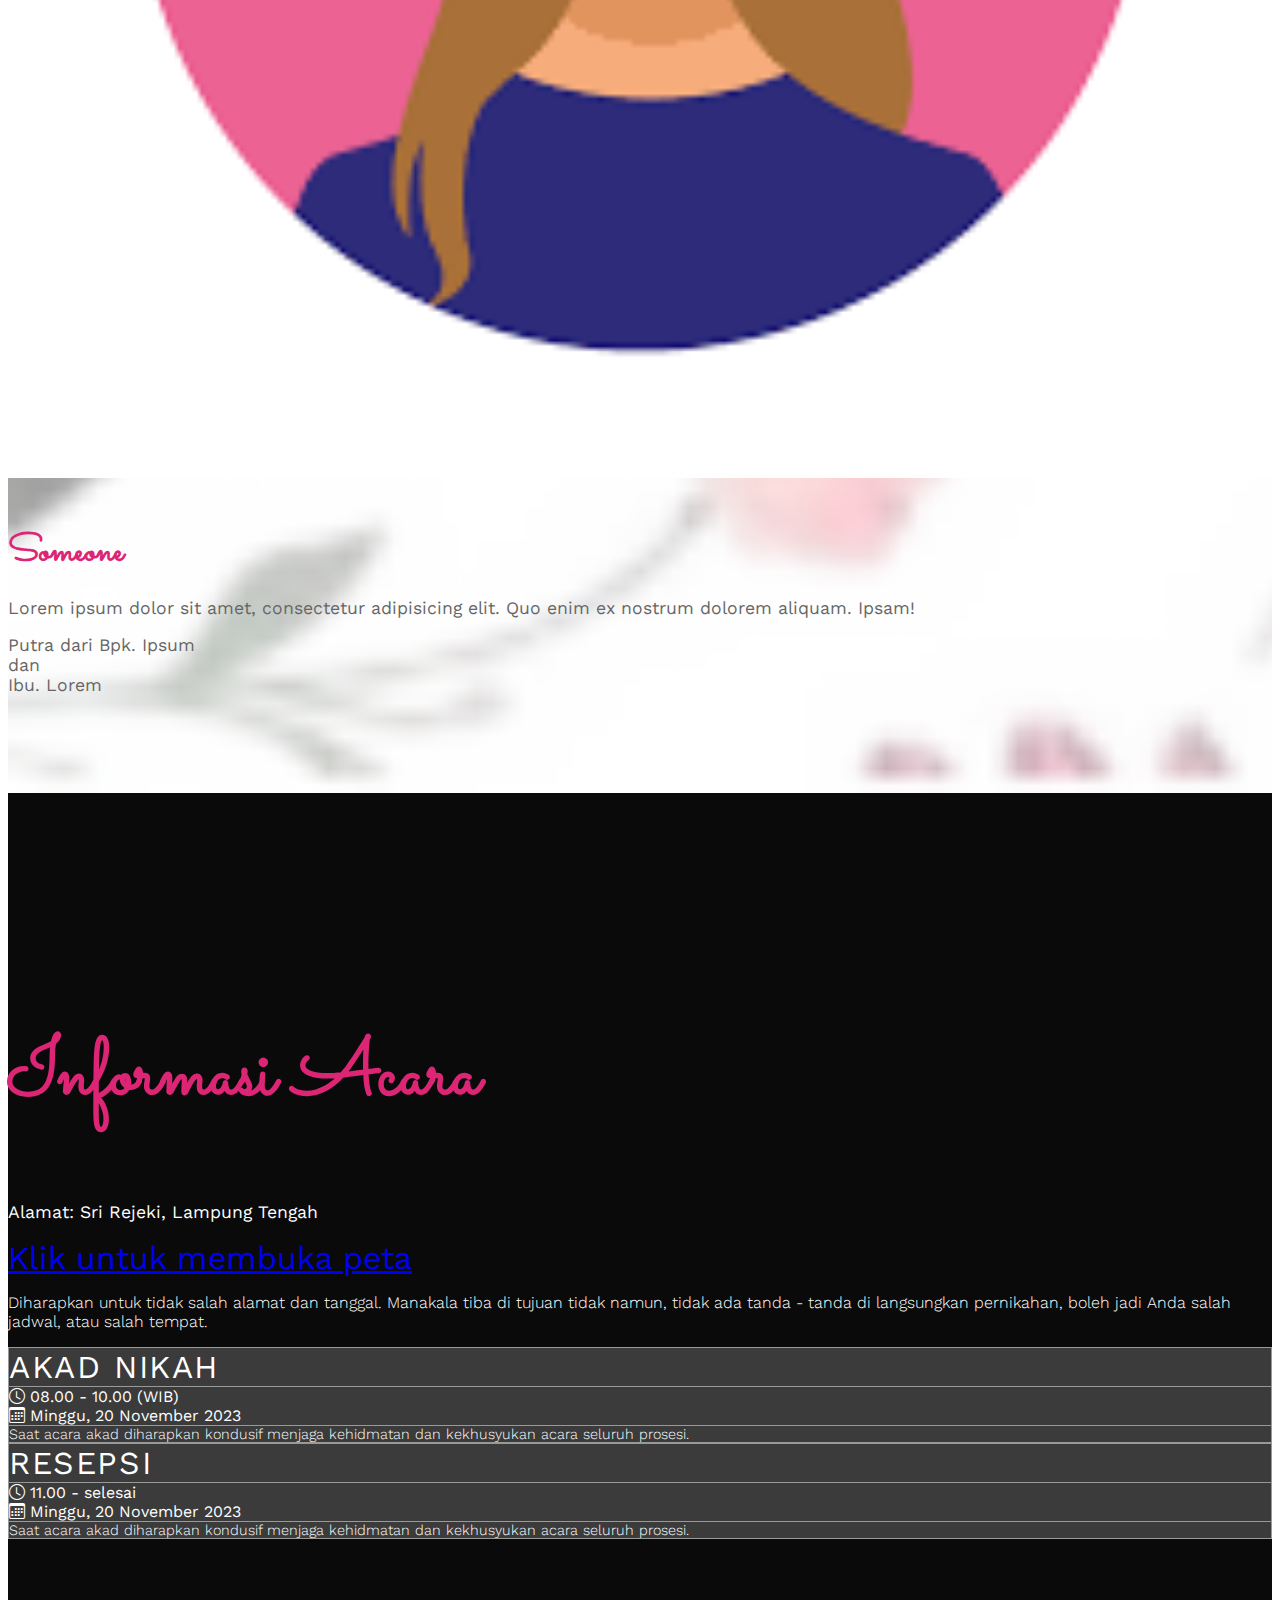
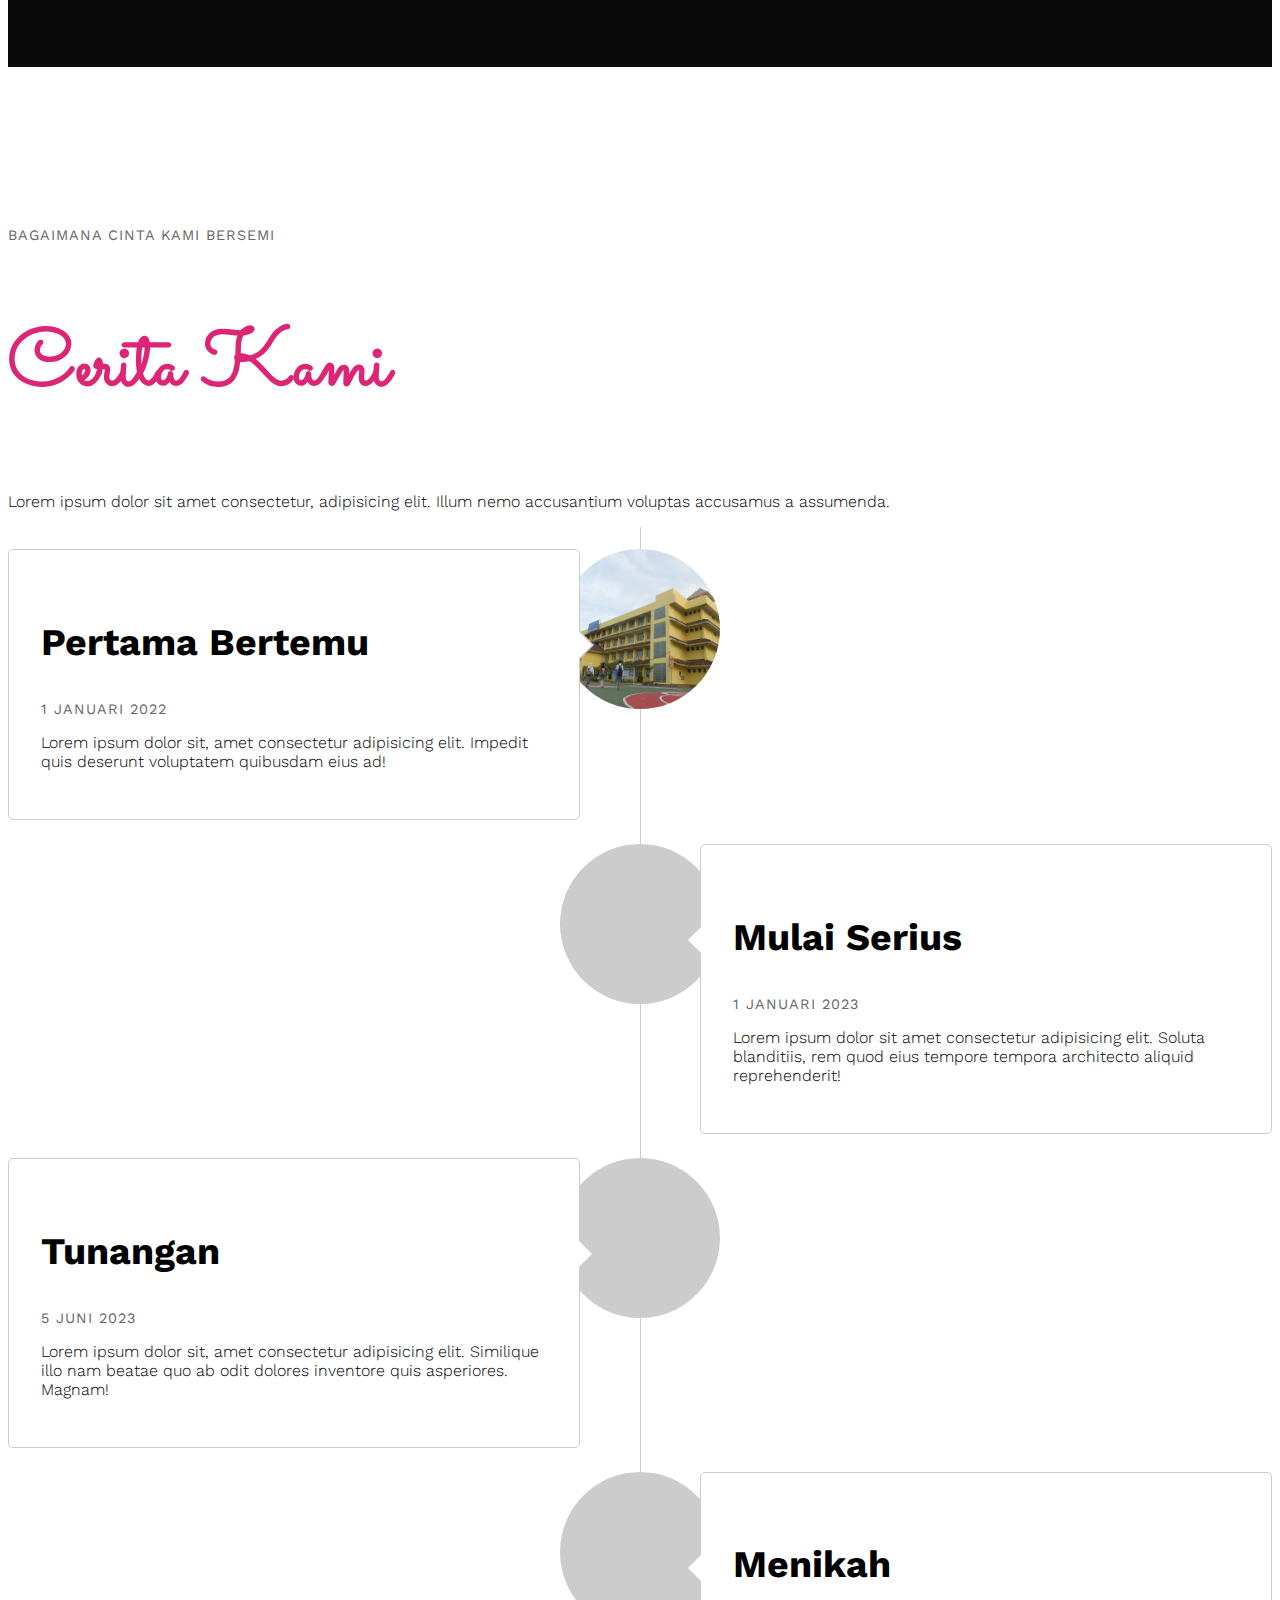
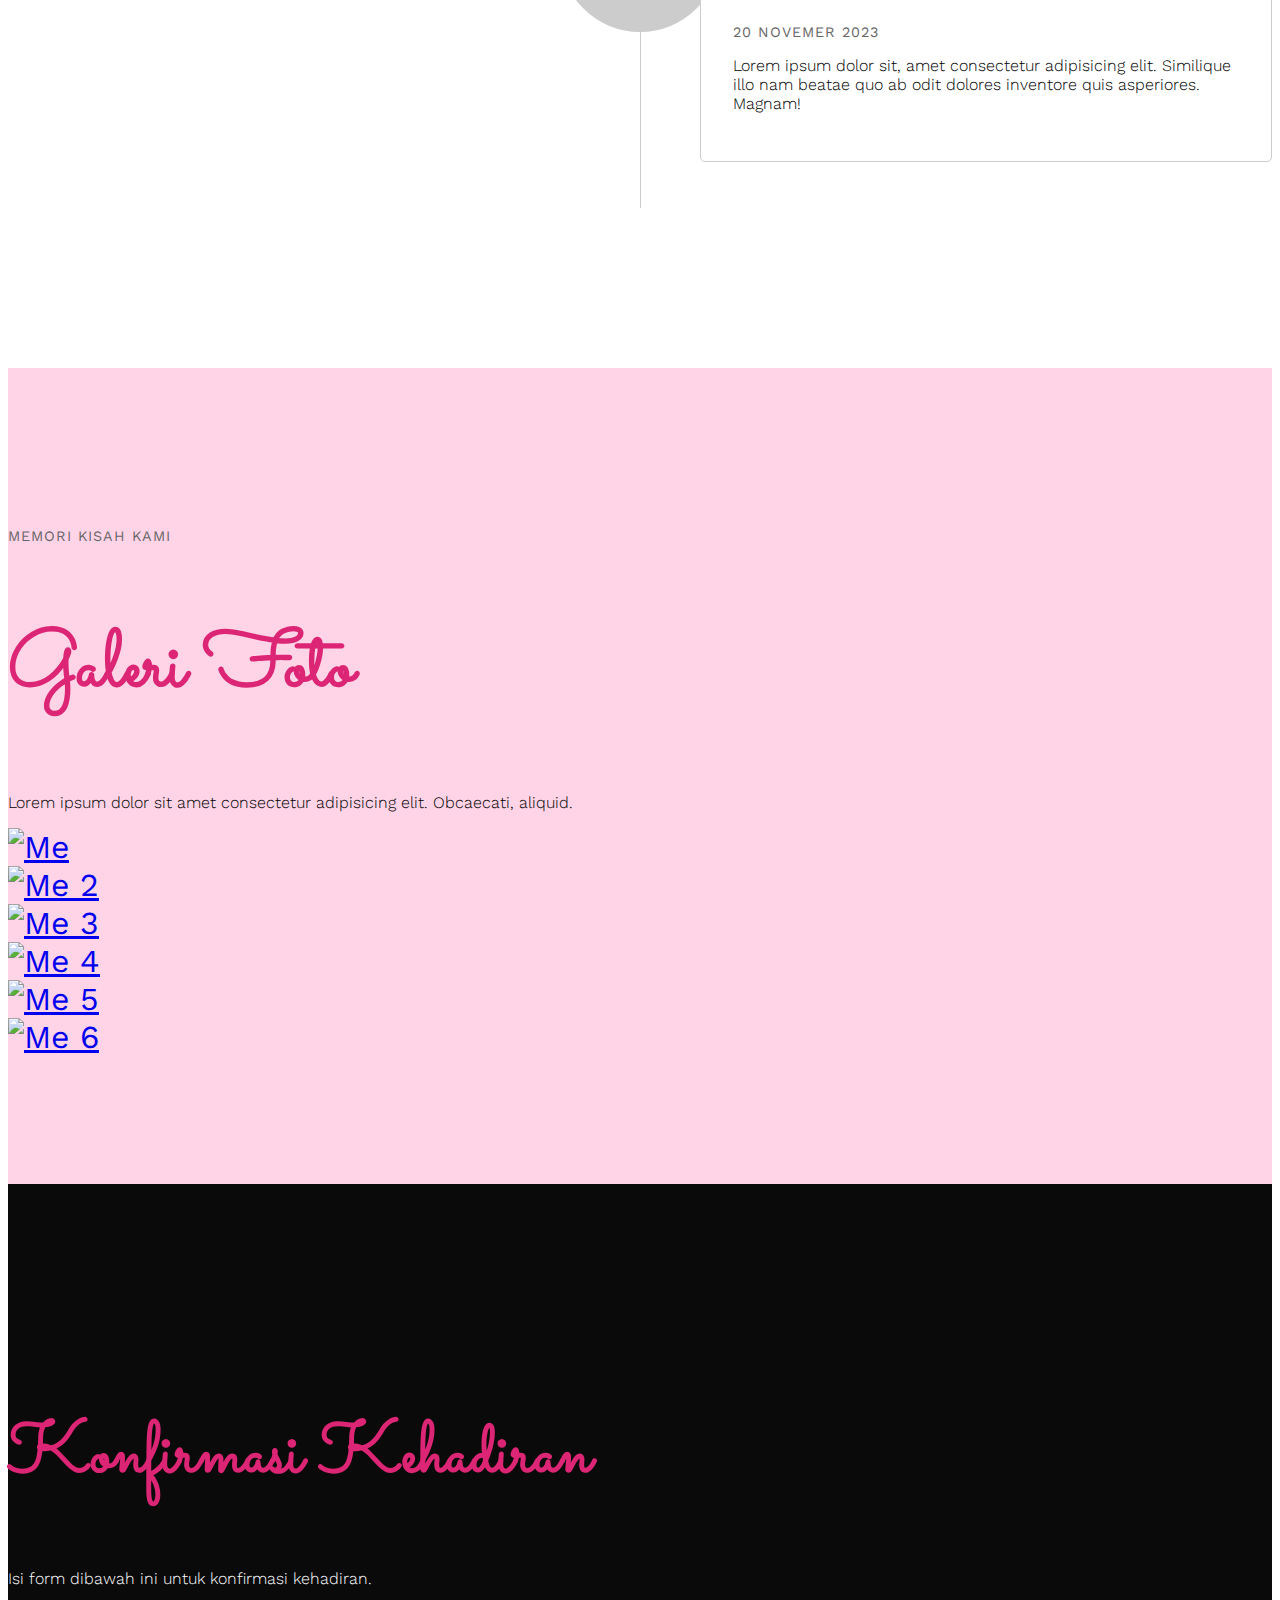
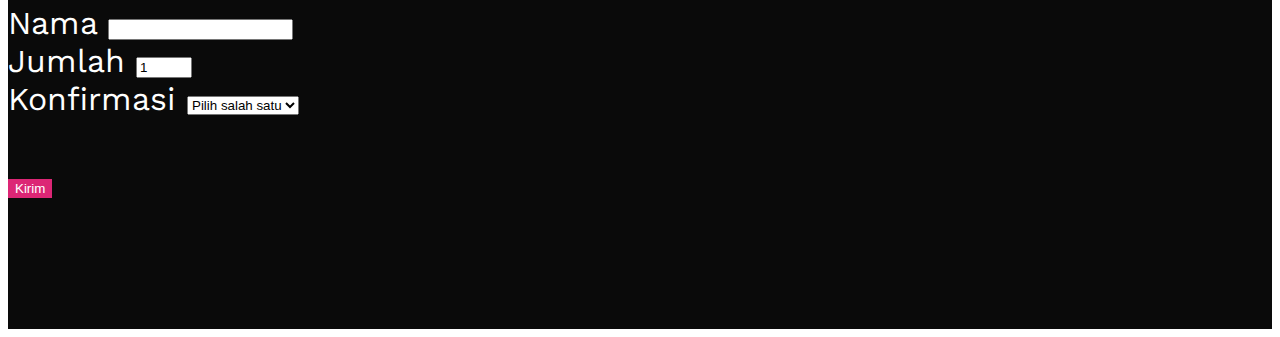
==== commit 23d7be7c: "initial commit" ====
--- a/index.html
+++ b/index.html
@@ -4,6 +4,11 @@
     <meta charset="utf-8" />
     <meta name="viewport" content="width=device-width, initial-scale=1" />
     <title>My Wedding</title>
+    <link
+      rel="shortcut icon"
+      href="img/roses-3194057_1280.jpg"
+      type="image/x-icon"
+    />
     <link
       href="https://cdn.jsdelivr.net/npm/bootstrap@5.3.0/dist/css/bootstrap.min.css"
       rel="stylesheet"
@@ -37,7 +42,9 @@
         <h1>Nyoman & Someone</h1>
         <p>Akan melangsungkan pernikahan resepsi pernikahan dalam:</p>
         <div class="simply-countdown"></div>
-        <a href="#home" class="btn btn-lg mt-4 mb-5 lht">Lihat Undangan</a>
+        <a href="#home" class="btn btn-lg mt-4 mb-5" onClick="enableScroll()"
+          >Lihat Undangan</a
+        >
       </main>
     </section>
     <!-- nav -->
@@ -83,7 +90,7 @@
                 <a class="nav-link" href="#story">Story</a>
               </li>
               <li class="nav-item">
-                <a class="nav-link" href="#gallery">Gallery</a>
+                <a class="nav-link" href="#galery">Gallery</a>
               </li>
               <li class="nav-item">
                 <a class="nav-link" href="#rsvp">RSVP</a>
@@ -434,6 +441,71 @@
       </div>
     </section>
     <!-- end -->
+    <!-- rsvp -->
+    <section id="rsvp" class="rsvp">
+      <div class="container">
+        <div class="row justify-content-center">
+          <div class="col-md-8 col-10 text-center">
+            <h2>Konfirmasi Kehadiran</h2>
+            <p>Isi form dibawah ini untuk konfirmasi kehadiran.</p>
+          </div>
+        </div>
+        <form
+          method="POST"
+          action="https://script.google.com/macros/s/AKfycbyluCk1EN53_ctnlF1pA-Fr8iahqTiAPXRS2HkjIJj60oD1ecNLV98xSeFIraWCk9hF/exec"
+          class="row row-cols-md-auto g-3 align-items-center justify-content-center"
+          id="my-form"
+        >
+          <div class="col-12">
+            <div class="mb-3">
+              <label for="nama" class="form-label">Nama</label>
+              <input
+                type="text"
+                class="form-control"
+                id="nama"
+                placeholder=""
+                name="nama"
+              />
+            </div>
+          </div>
+          <div class="col-12">
+            <div class="mb-3">
+              <label for="jumlah" class="form-label">Jumlah</label>
+              <input
+                type="number"
+                class="form-control"
+                id="jumlah"
+                placeholder=""
+                name="jumlah"
+                min="1"
+                max="10"
+                length="1"
+                value="1"
+              />
+            </div>
+          </div>
+          <div class="col-12">
+            <div class="mb-3">
+              <label for="status" class="form-label">Konfirmasi</label>
+              <select
+                name="status"
+                for="status"
+                id="status"
+                class="form-select"
+              >
+                <option selected>Pilih salah satu</option>
+                <option value="Hadir">Hadir</option>
+                <option value="Tidak Hadir">Tidak Hadir</option>
+              </select>
+            </div>
+          </div>
+          <div class="col-12" style="margin-top: 45px">
+            <button class="btn btn-primary">Kirim</button>
+          </div>
+        </form>
+      </div>
+    </section>
+    <!-- end -->
 
     <script
       src="https://cdn.jsdelivr.net/npm/bootstrap@5.3.0/dist/js/bootstrap.bundle.min.js"
@@ -442,34 +514,6 @@
     ></script>
     <!-- lighbox -->
     <script src="https://cdn.jsdelivr.net/npm/bs5-lightbox@1.8.3/dist/index.bundle.min.js"></script>
-    <script>
-      simplyCountdown(".simply-countdown", {
-        year: 2023, // required
-        month: 9, // required
-        day: 2, // required
-        hours: 8, // Default is 0 [0-23] integer
-
-        words: {
-          //words displayed into the countdown
-          days: { singular: "hari", plural: "hari" },
-          hours: { singular: "jam", plural: "jam" },
-          minutes: { singular: "menit", plural: "menit" },
-          seconds: { singular: "detik", plural: "detik" },
-        },
-      });
-    </script>
-    <script>
-      const hamburger = document.querySelector(".navbar-toggler");
-      const stickyTop = document.querySelector(".sticky-top");
-      const offcanvas = document.querySelector(".offcanvas");
-
-      hamburger.addEventListener("click", function () {
-        stickyTop.style.overflow = "visible";
-      });
-
-      offcanvas.addEventListener("hidden.bs.offcanvas", function () {
-        stickyTop.style.overflow = "hidden";
-      });
-    </script>
+    <script src="js/script.js"></script>
   </body>
 </html>
--- a/css/style.css
+++ b/css/style.css
@@ -136,7 +136,8 @@
 }
 .info h2,
 .story h2,
-.galery h2 {
+.galery h2,
+.rsvp h2 {
   color: var(--pink);
   font-family: "Sacramento";
   font-size: 5rem;
@@ -150,7 +151,8 @@
   font-weight: 300;
 }
 .story,
-.galery {
+.galery,
+.rsvp {
   padding-top: 10rem;
   padding-bottom: 8rem;
 }
@@ -164,7 +166,8 @@
   margin-bottom: 1rem;
 }
 .story p,
-.galery p {
+.galery p,
+.rsvp p {
   font-size: 1rem;
   font-weight: 300;
 }
@@ -276,7 +279,29 @@
 .galery {
   background-color: #ffd4e6;
 }
-
+.rsvp {
+  background-color: var(--bg);
+}
+
+.rsvp h2 {
+  font-size: 4.5rem;
+}
+.rsvp p {
+  color: white;
+}
+.rsvp form label {
+  color: white;
+}
+.rsvp button {
+  background-color: var(--pink);
+  color: white;
+  border: 1px solid var(--pink);
+}
+.rsvp button:hover {
+  background-color: white;
+  color: var(--pink);
+  border: 1px solid white;
+}
 /* media query */
 /* extra large */
 @media (max-width: 1200px) {
@@ -290,6 +315,7 @@
   html {
     font-size: 75%;
   }
+
   .simply-countdown > .simply-section {
     padding: 70px;
   }
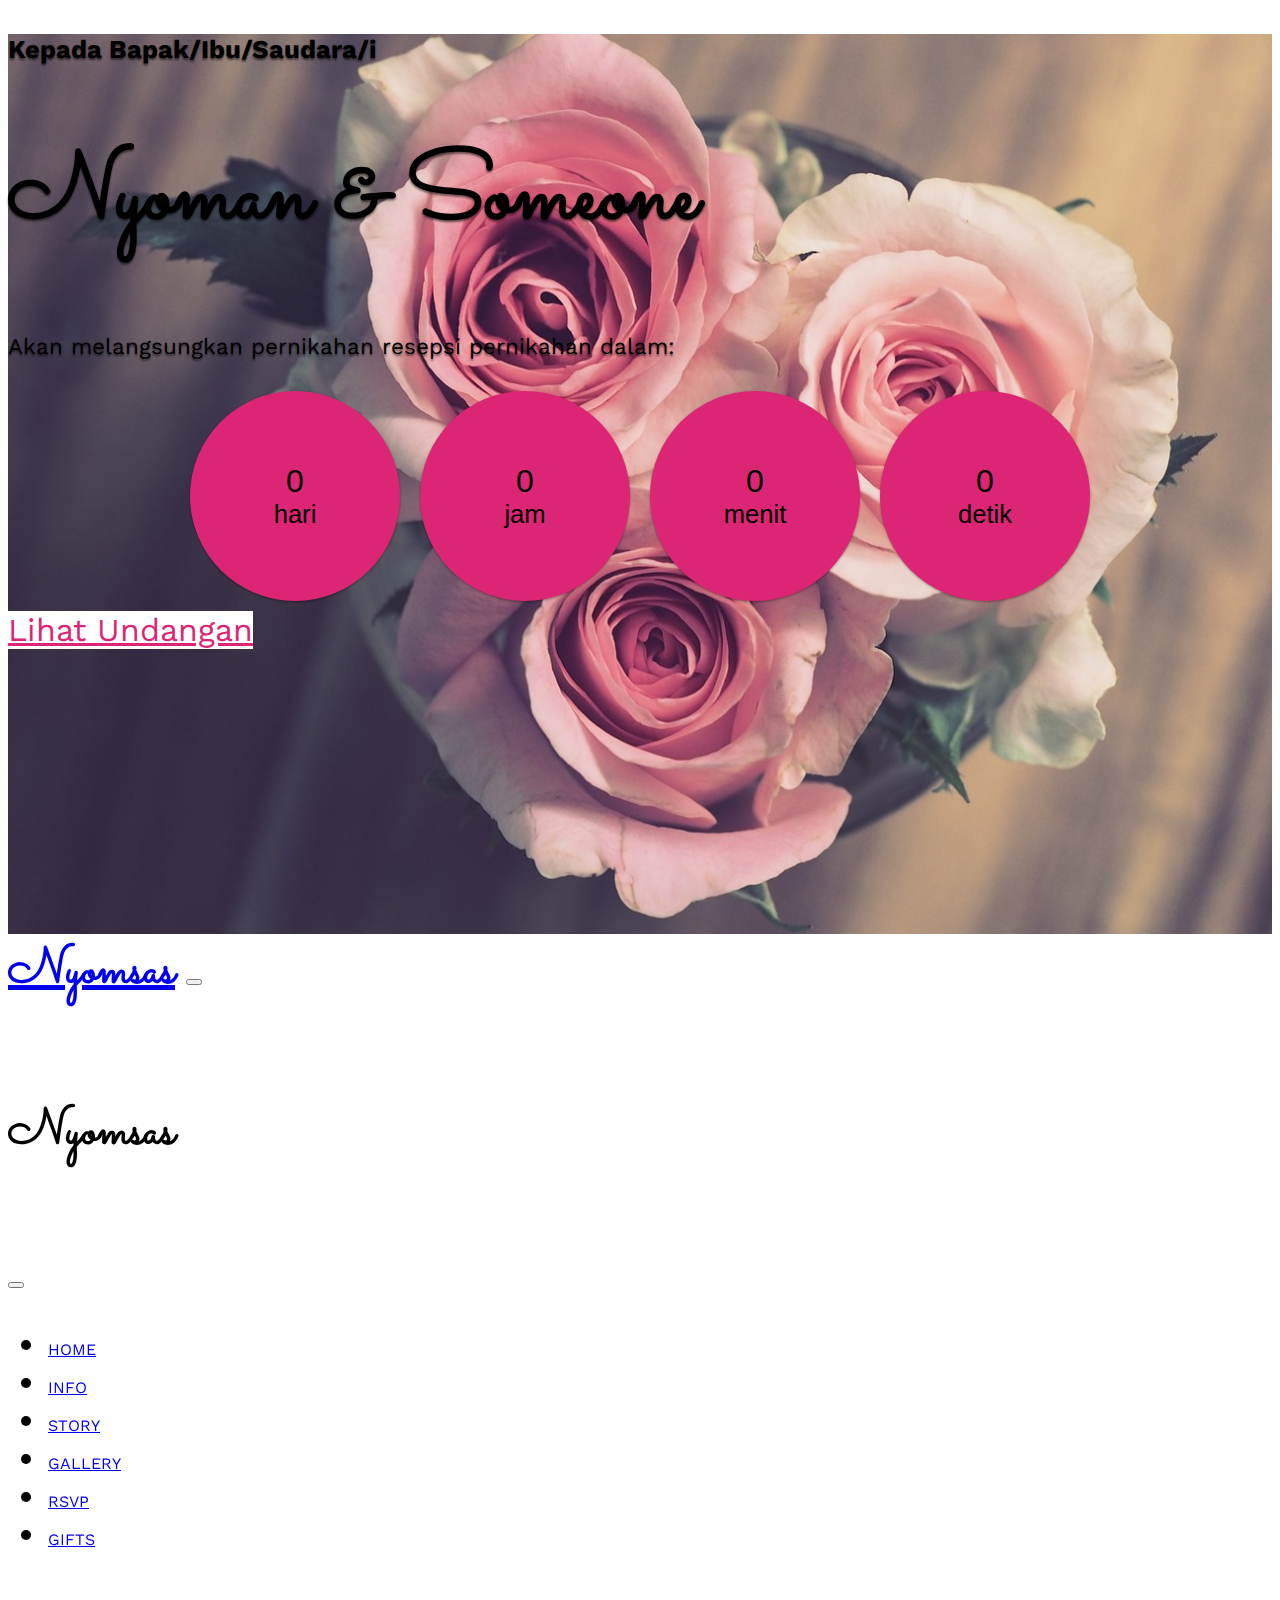
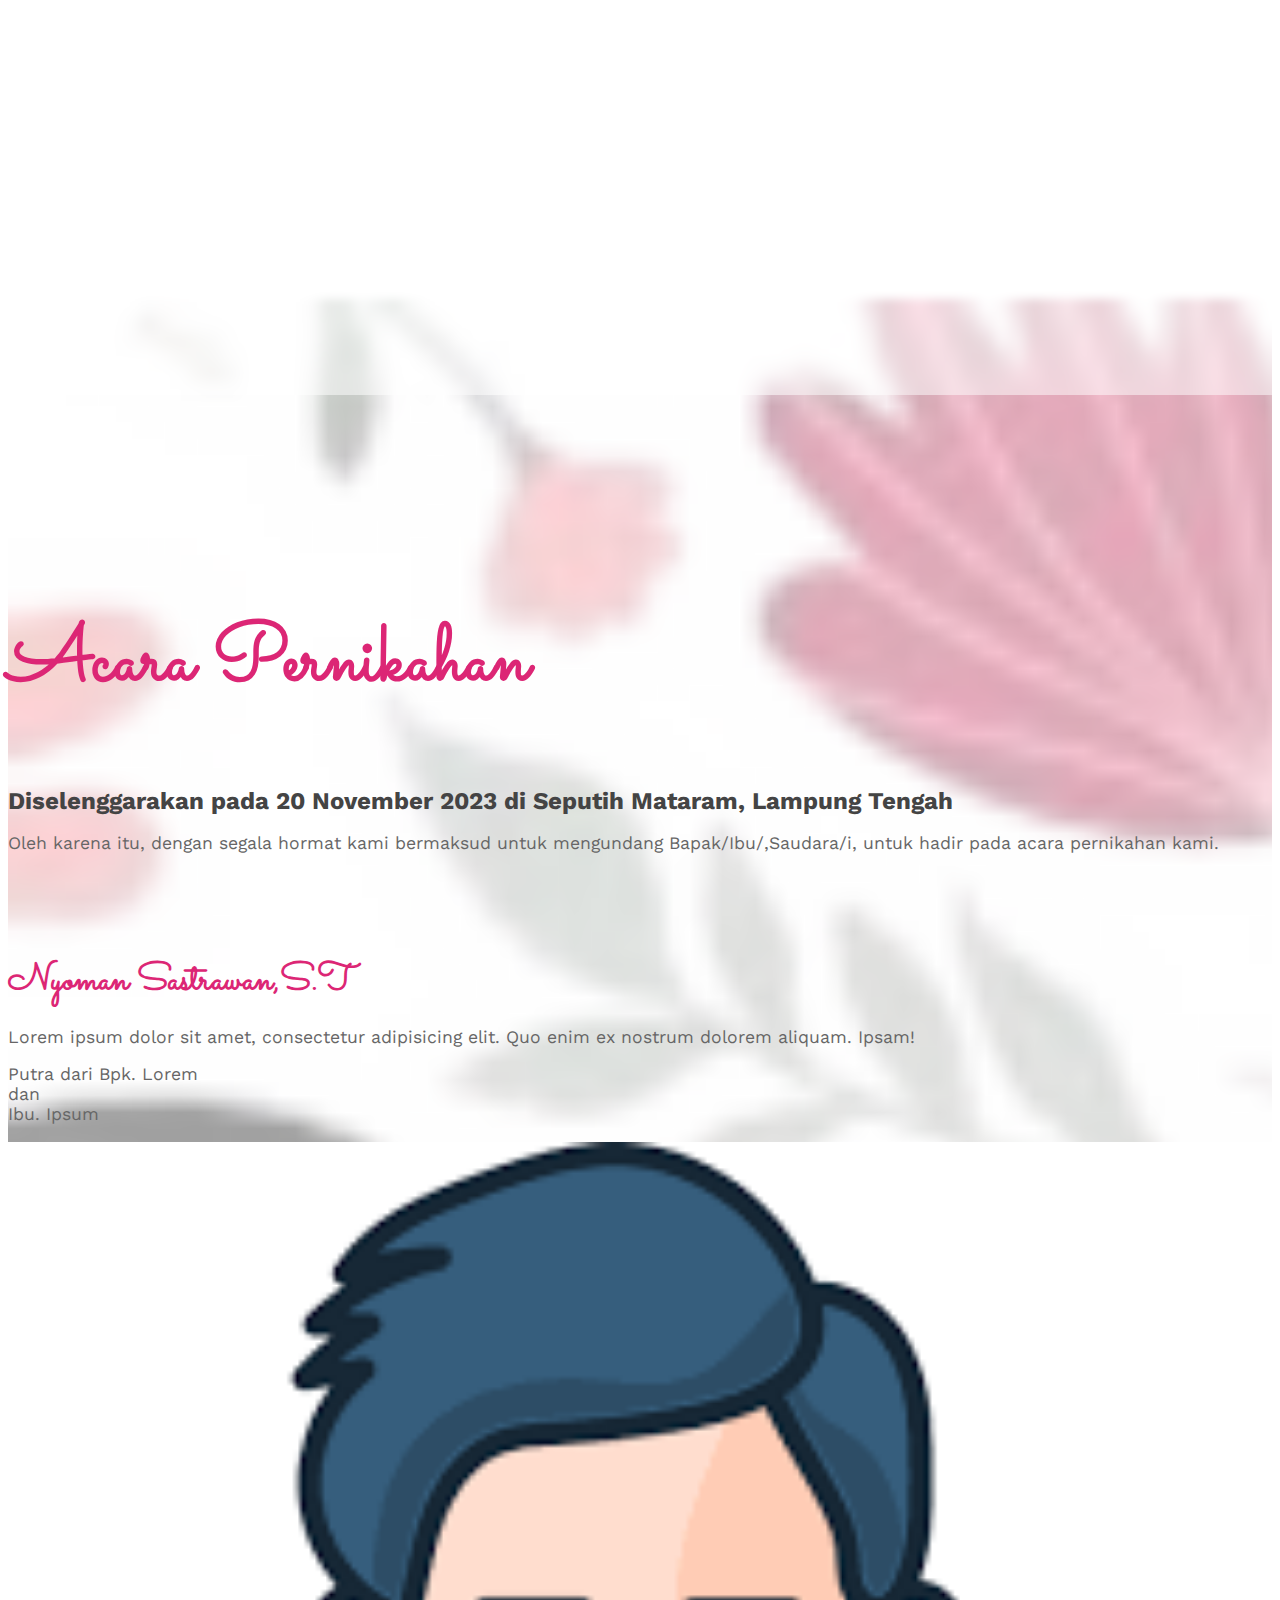
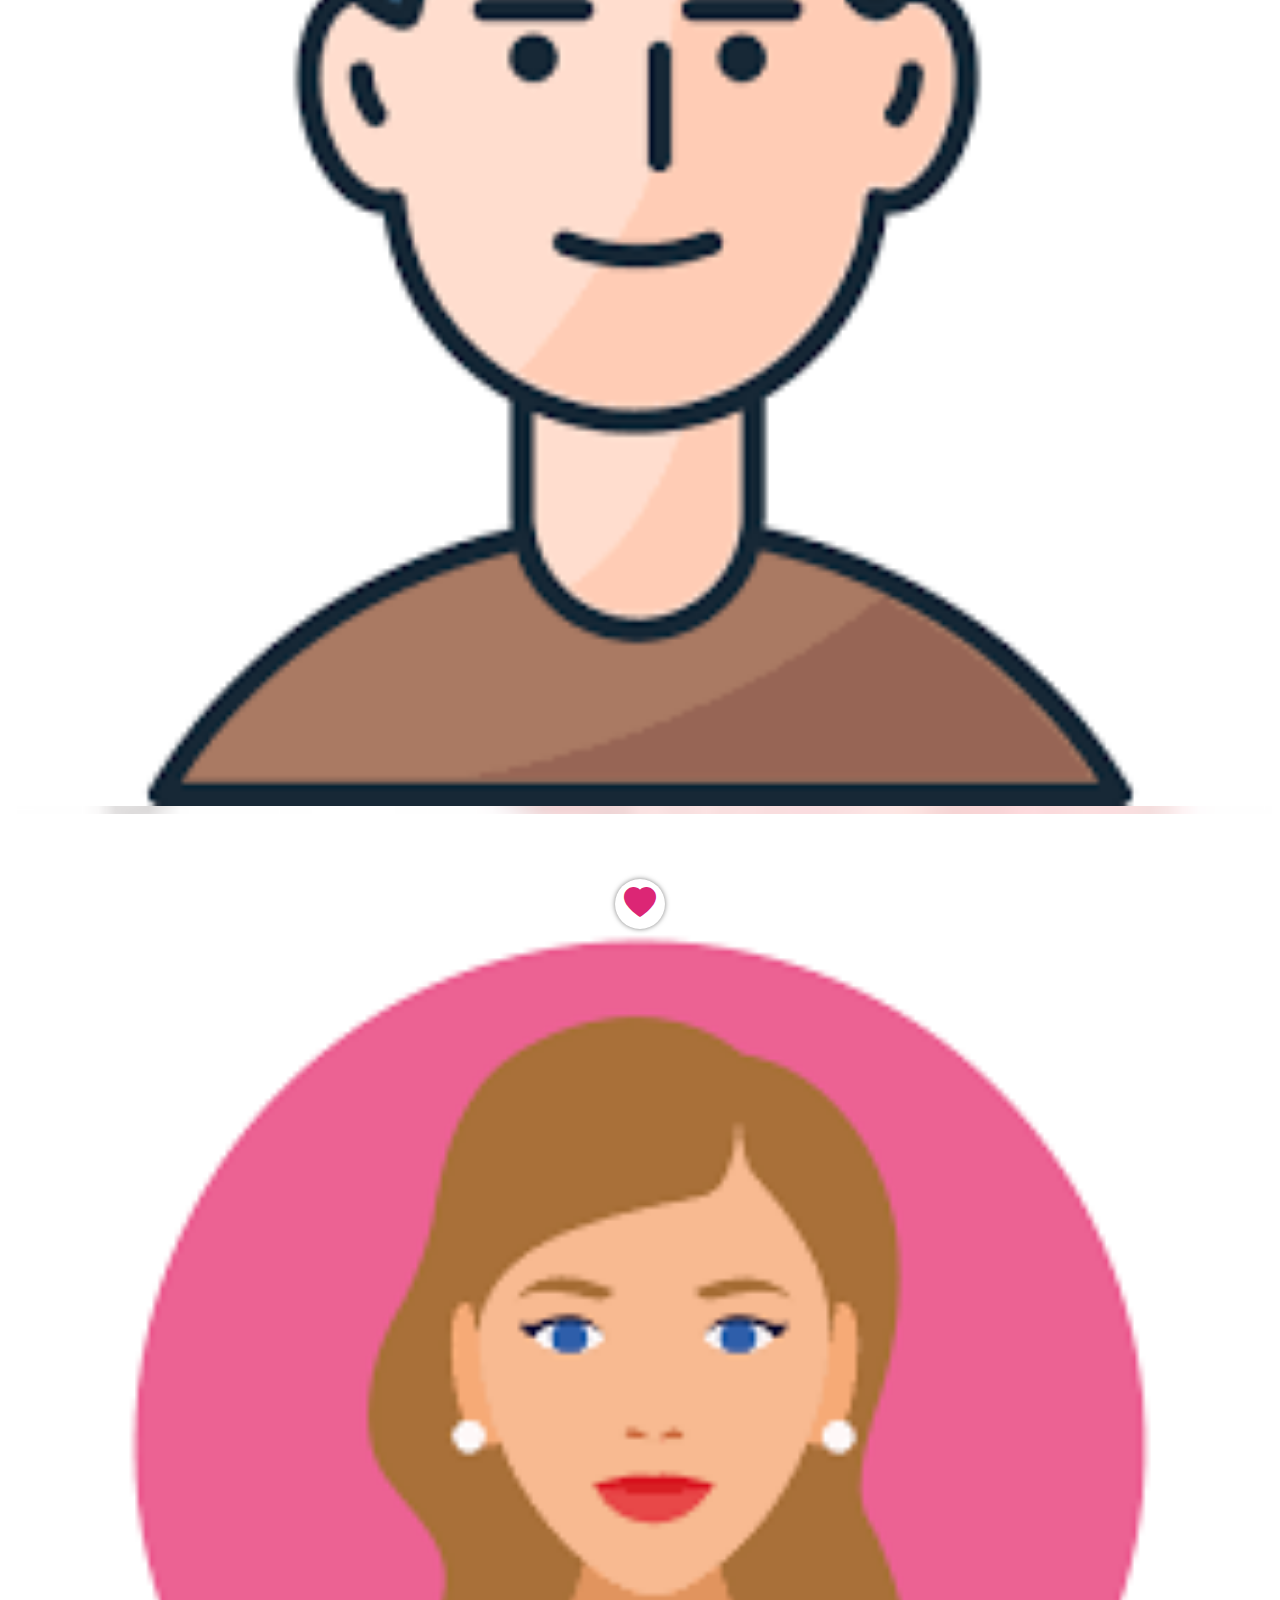
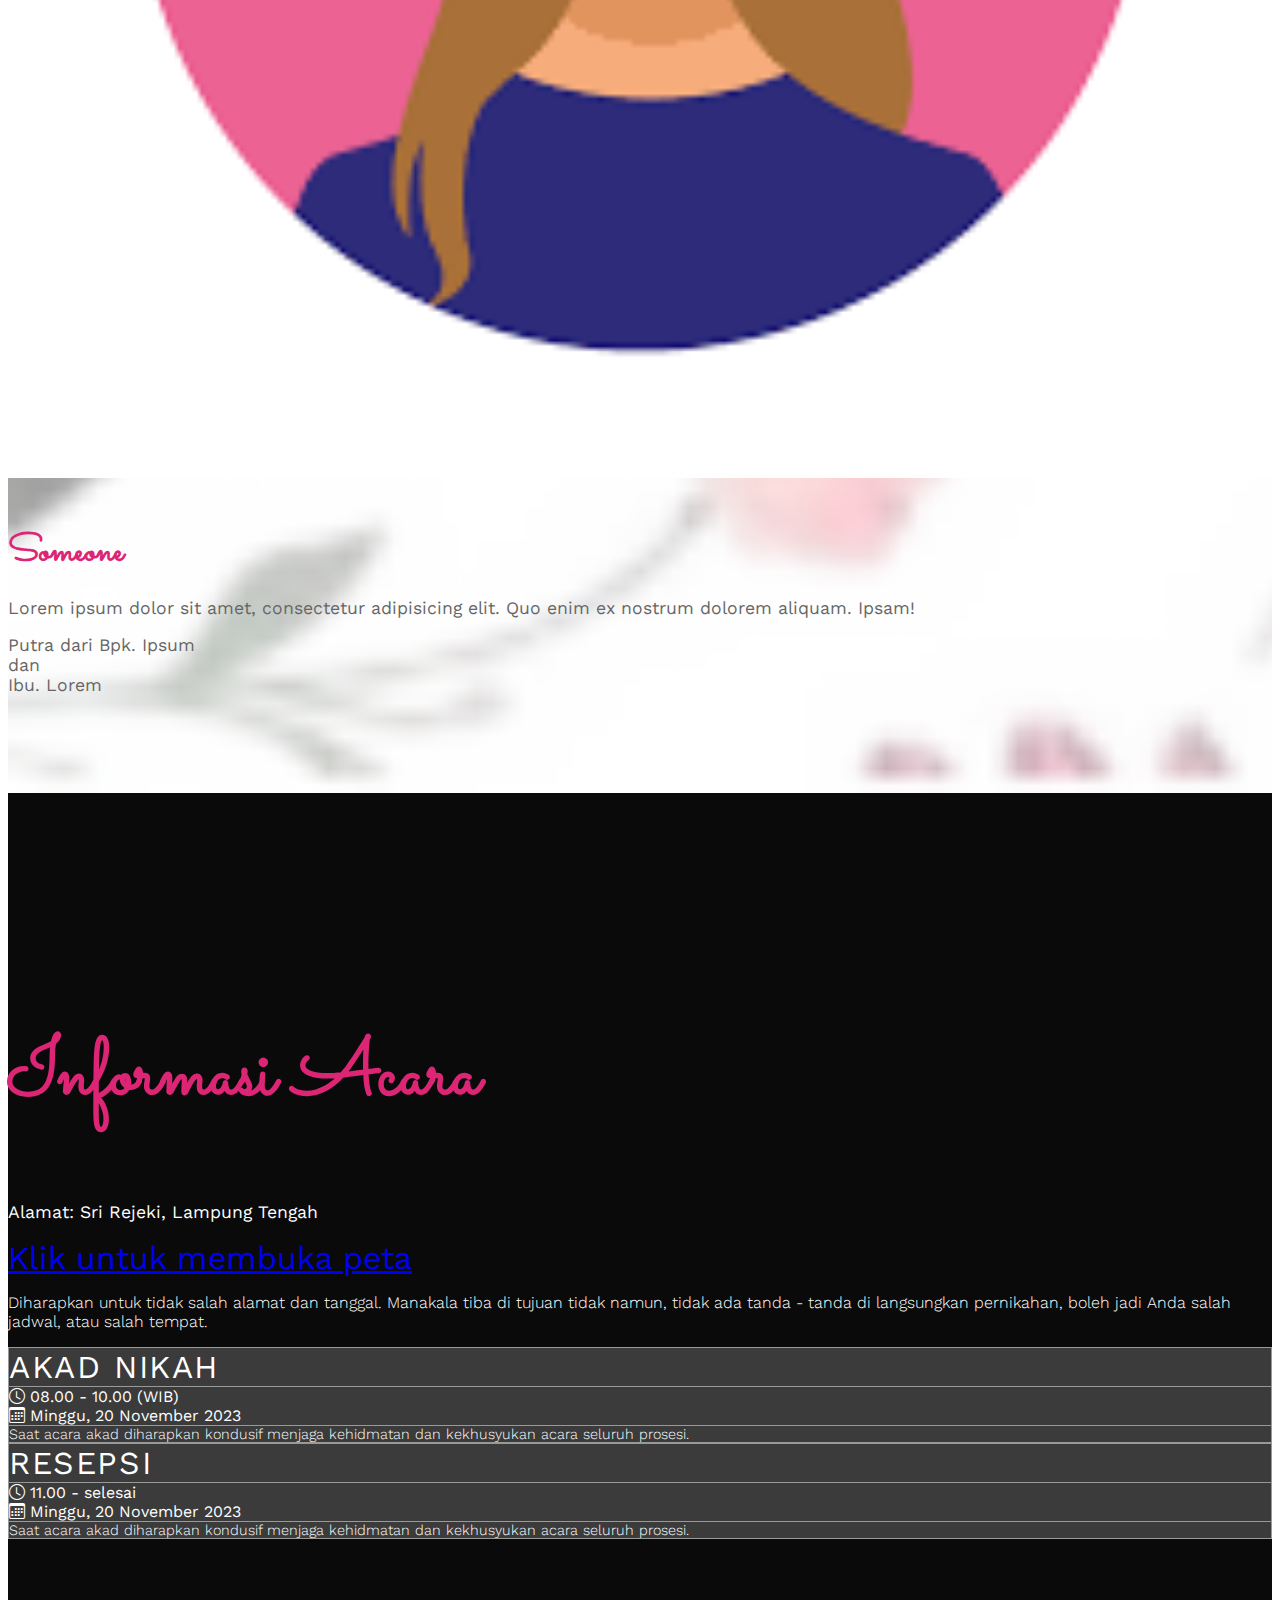
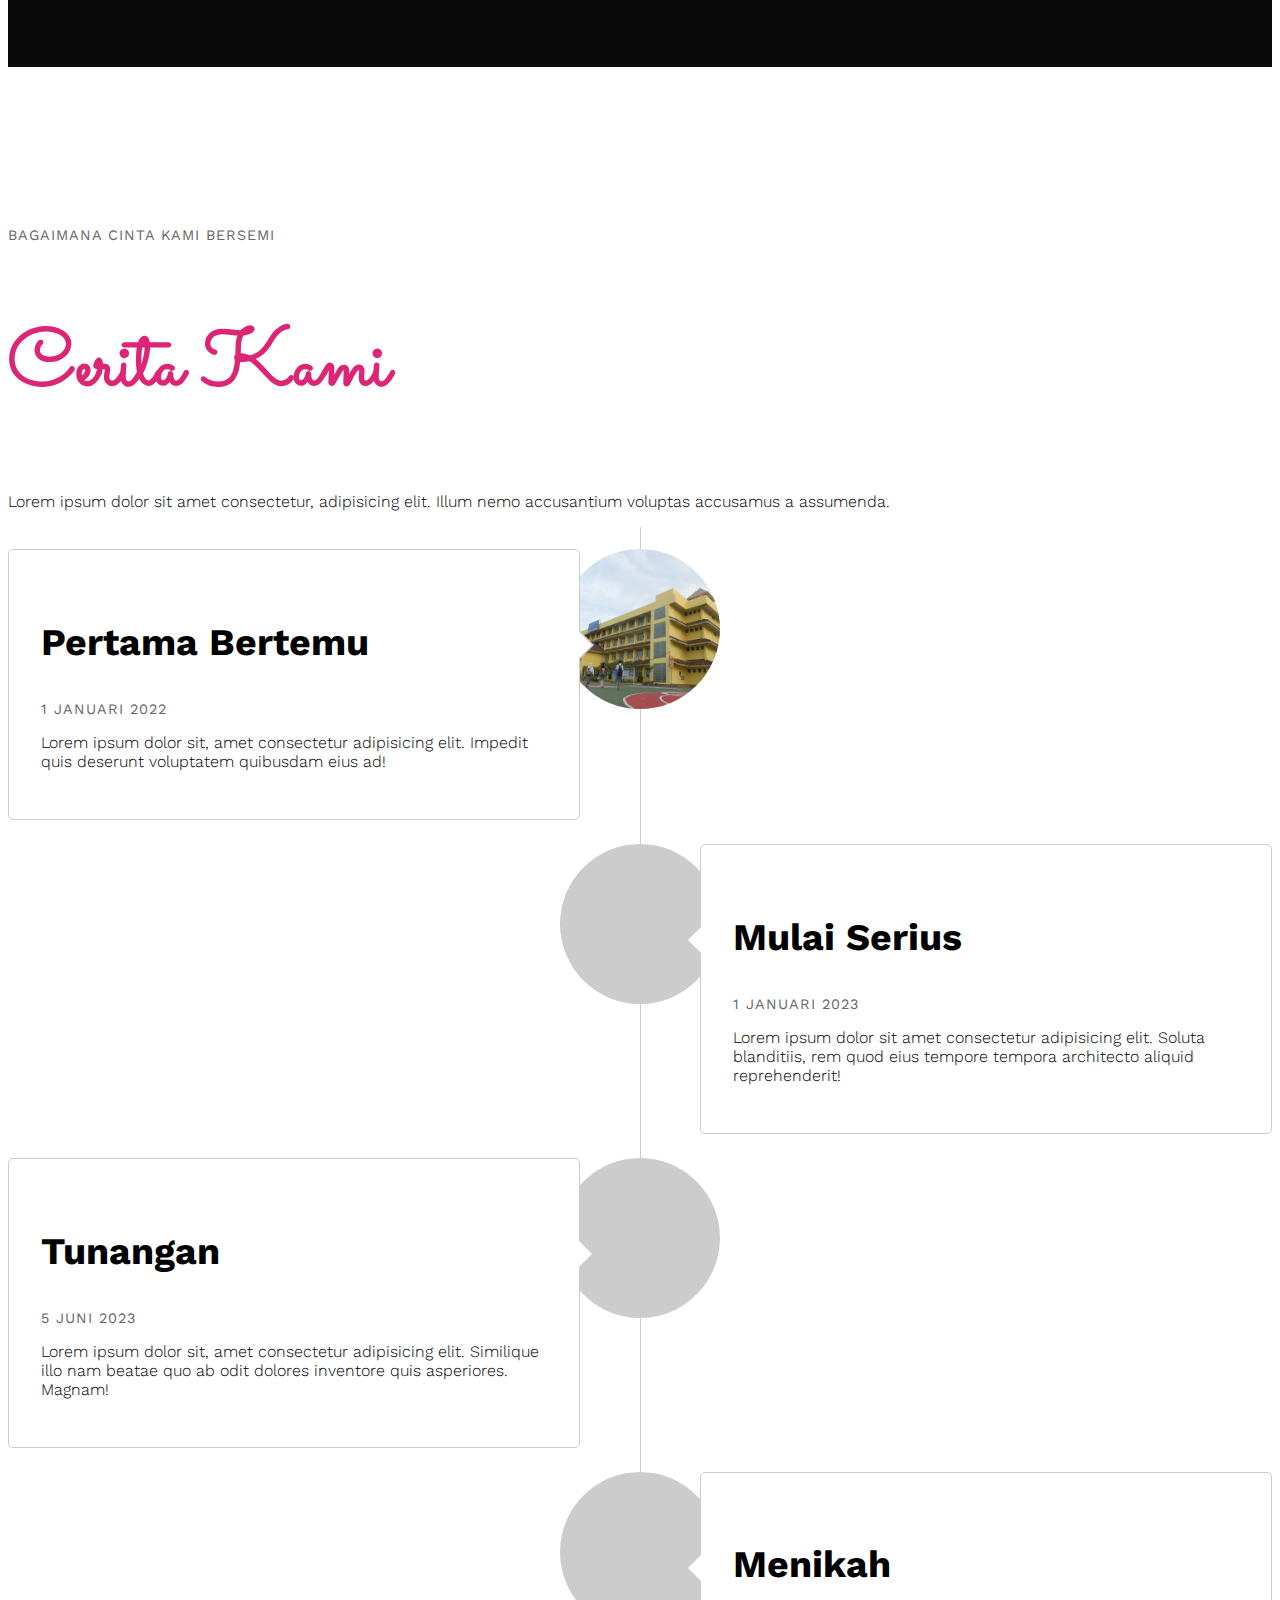
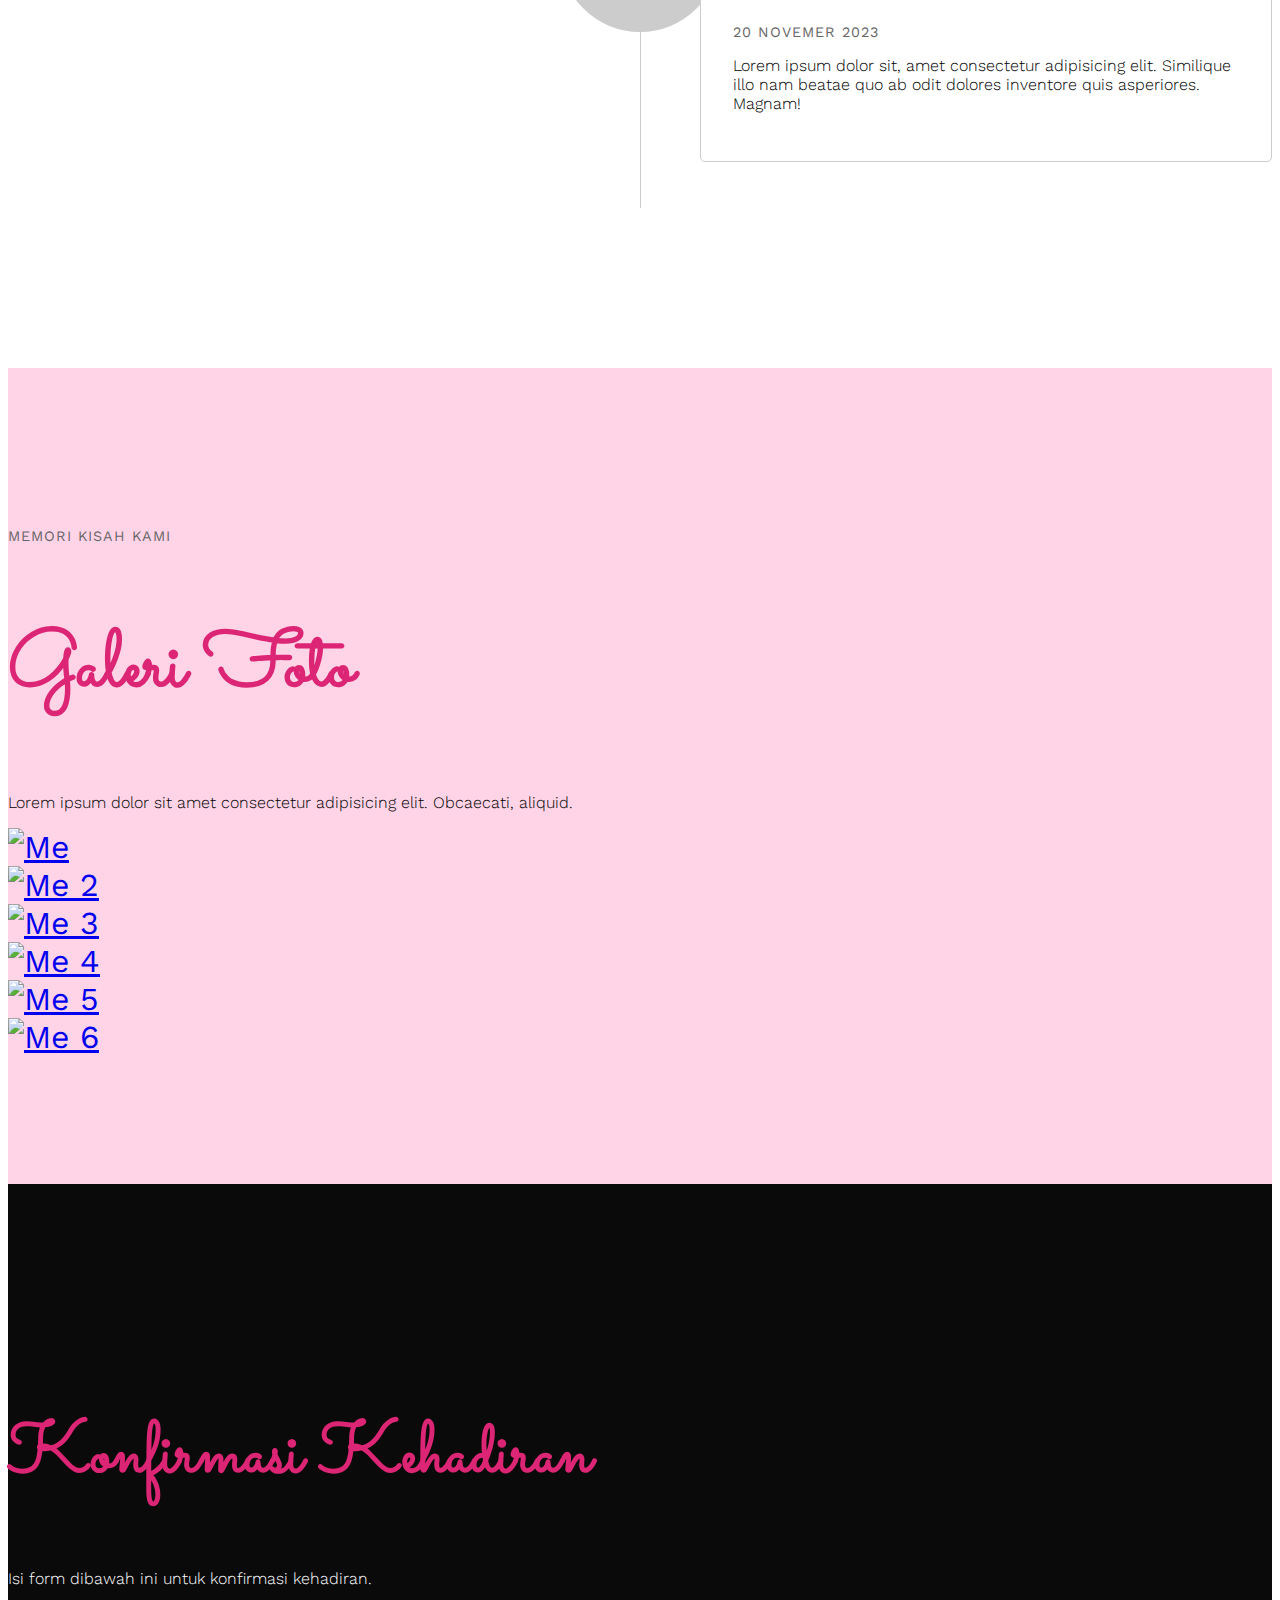
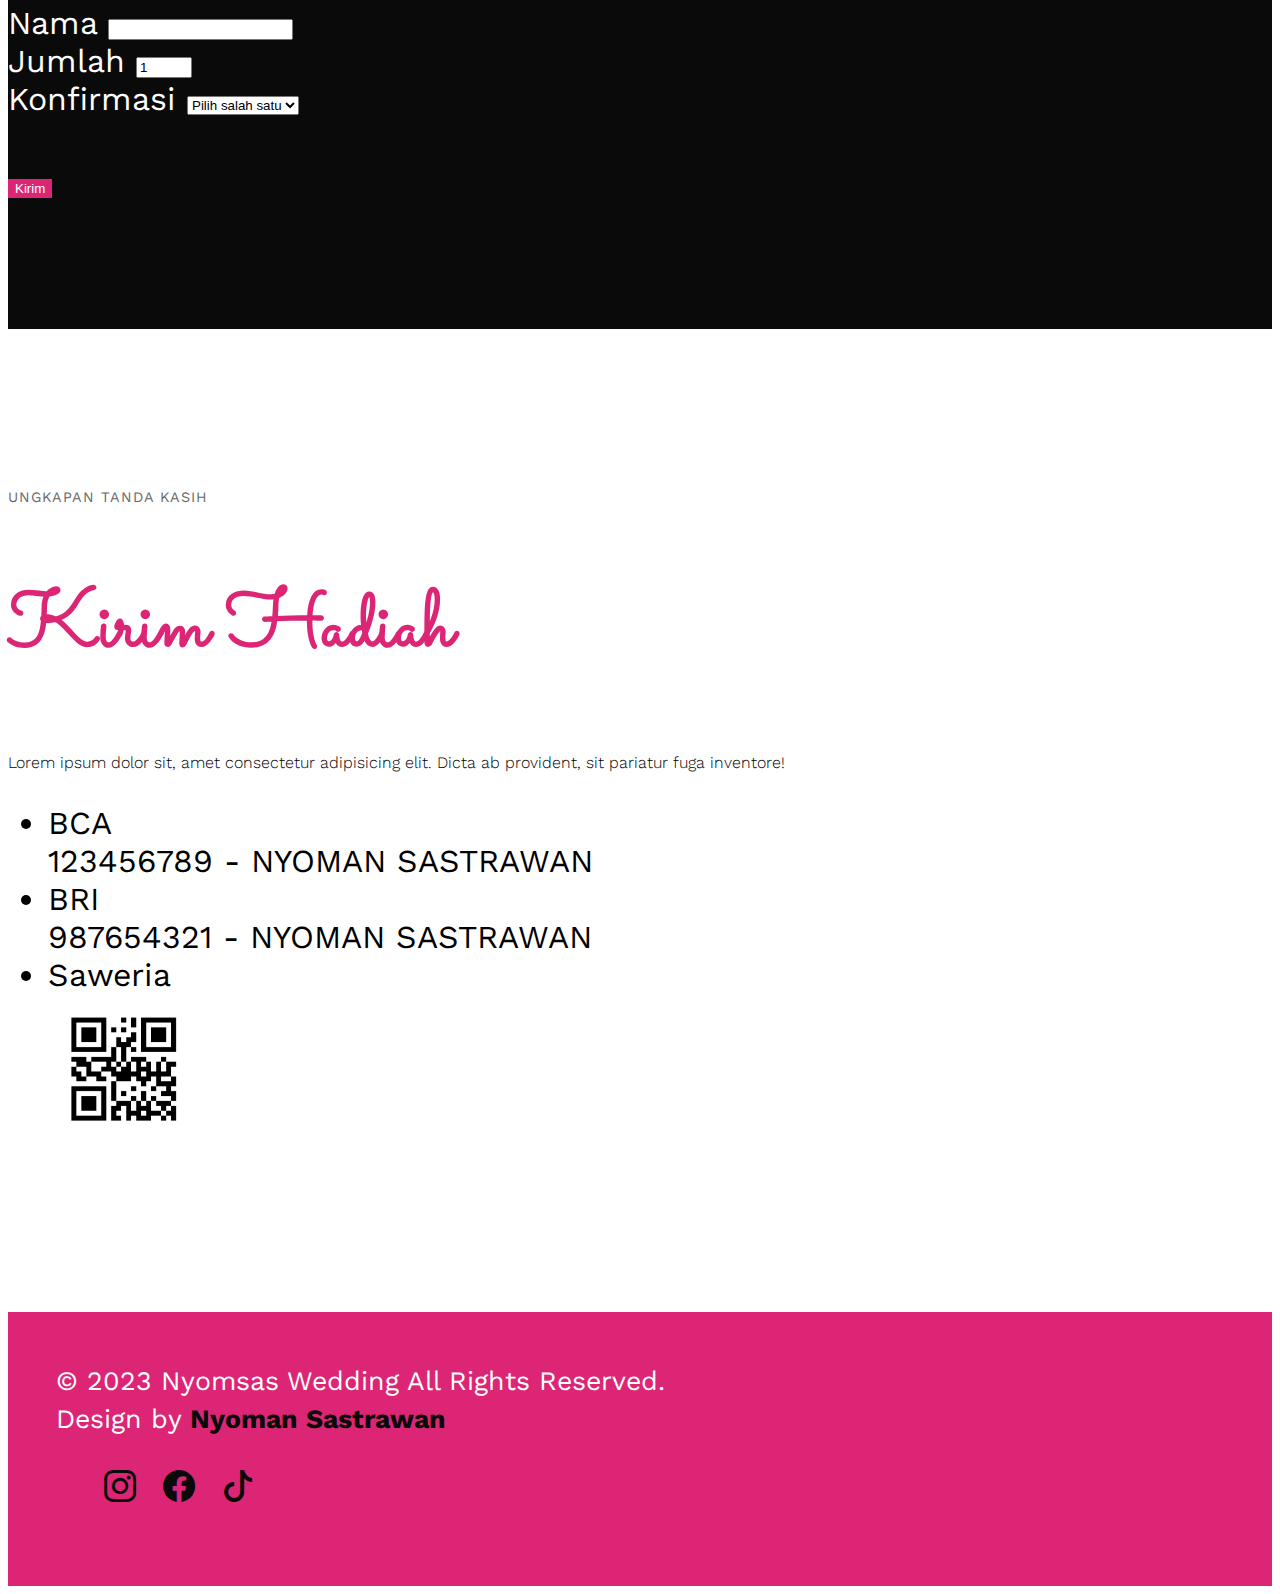
==== commit 39842e19: "initial commit" ====
--- a/index.html
+++ b/index.html
@@ -506,6 +506,83 @@
       </div>
     </section>
     <!-- end -->
+    <!-- gifts -->
+    <section id="gifts" class="gifts">
+      <div class="container">
+        <div class="row justify-content-center">
+          <div class="col-md-8 col-10 text-center">
+            <span>ungkapan tanda kasih</span>
+            <h2>Kirim Hadiah</h2>
+            <p>
+              Lorem ipsum dolor sit, amet consectetur adipisicing elit. Dicta ab
+              provident, sit pariatur fuga inventore!
+            </p>
+          </div>
+        </div>
+        <div class="row justify-content-center text-center">
+          <div class="col-md-6">
+            <ul class="list-group-item">
+              <li class="list-group-item">
+                <div class="fw-bold">BCA</div>
+                123456789 - NYOMAN SASTRAWAN
+              </li>
+              <li class="list-group-item">
+                <div class="fw-bold">BRI</div>
+                987654321 - NYOMAN SASTRAWAN
+              </li>
+              <li class="list-group-item">
+                <div class="fw-bold">Saweria</div>
+                <img
+                  src="img/qr code.png"
+                  alt="my qrcode"
+                  class="img-thumbnail"
+                  width="150"
+                />
+              </li>
+            </ul>
+          </div>
+        </div>
+      </div>
+    </section>
+    <!-- end -->
+    <!-- footer -->
+    <footer>
+      <div class="container">
+        <div class="row">
+          <div class="col text-center">
+            <small class="block">
+              &copy; 2023 Nyomsas Wedding All Rights Reserved.
+            </small>
+          </div>
+          <div class="col text-center">
+            <small class="block">
+              Design by
+              <a href="https://instagram.com/nyoman_sastrawan" target="_blank"
+                >Nyoman Sastrawan</a
+              >
+            </small>
+            <ul class="mt-3">
+              <li>
+                <a href="https://instagram.com/nyoman_sastrawan"
+                  ><i class="bi bi-instagram"></i
+                ></a>
+              </li>
+              <li>
+                <a href="https://facebook.com/sastra"
+                  ><i class="bi bi-facebook"></i
+                ></a>
+              </li>
+              <li>
+                <a href="https://tiktok.com/venom"
+                  ><i class="bi bi-tiktok"></i
+                ></a>
+              </li>
+            </ul>
+          </div>
+        </div>
+      </div>
+    </footer>
+    <!-- end -->
 
     <script
       src="https://cdn.jsdelivr.net/npm/bootstrap@5.3.0/dist/js/bootstrap.bundle.min.js"
--- a/css/style.css
+++ b/css/style.css
@@ -137,7 +137,8 @@
 .info h2,
 .story h2,
 .galery h2,
-.rsvp h2 {
+.rsvp h2,
+.gifts h2 {
   color: var(--pink);
   font-family: "Sacramento";
   font-size: 5rem;
@@ -152,12 +153,14 @@
 }
 .story,
 .galery,
-.rsvp {
+.rsvp,
+.gifts {
   padding-top: 10rem;
   padding-bottom: 8rem;
 }
 .story span,
-.galery span {
+.galery span,
+.gifts span {
   text-transform: uppercase;
   color: #666;
   font-size: 0.9rem;
@@ -167,7 +170,8 @@
 }
 .story p,
 .galery p,
-.rsvp p {
+.rsvp p,
+.gifts p {
   font-size: 1rem;
   font-weight: 300;
 }
@@ -302,6 +306,24 @@
   color: var(--pink);
   border: 1px solid white;
 }
+footer {
+  padding: 3rem;
+  background-color: var(--pink);
+  color: white;
+}
+footer a {
+  color: var(--bg);
+  font-weight: bold;
+  text-decoration: none;
+}
+footer a:hover {
+  color: white;
+}
+footer li {
+  list-style: none;
+  display: inline;
+  margin: 0.5rem;
+}
 /* media query */
 /* extra large */
 @media (max-width: 1200px) {
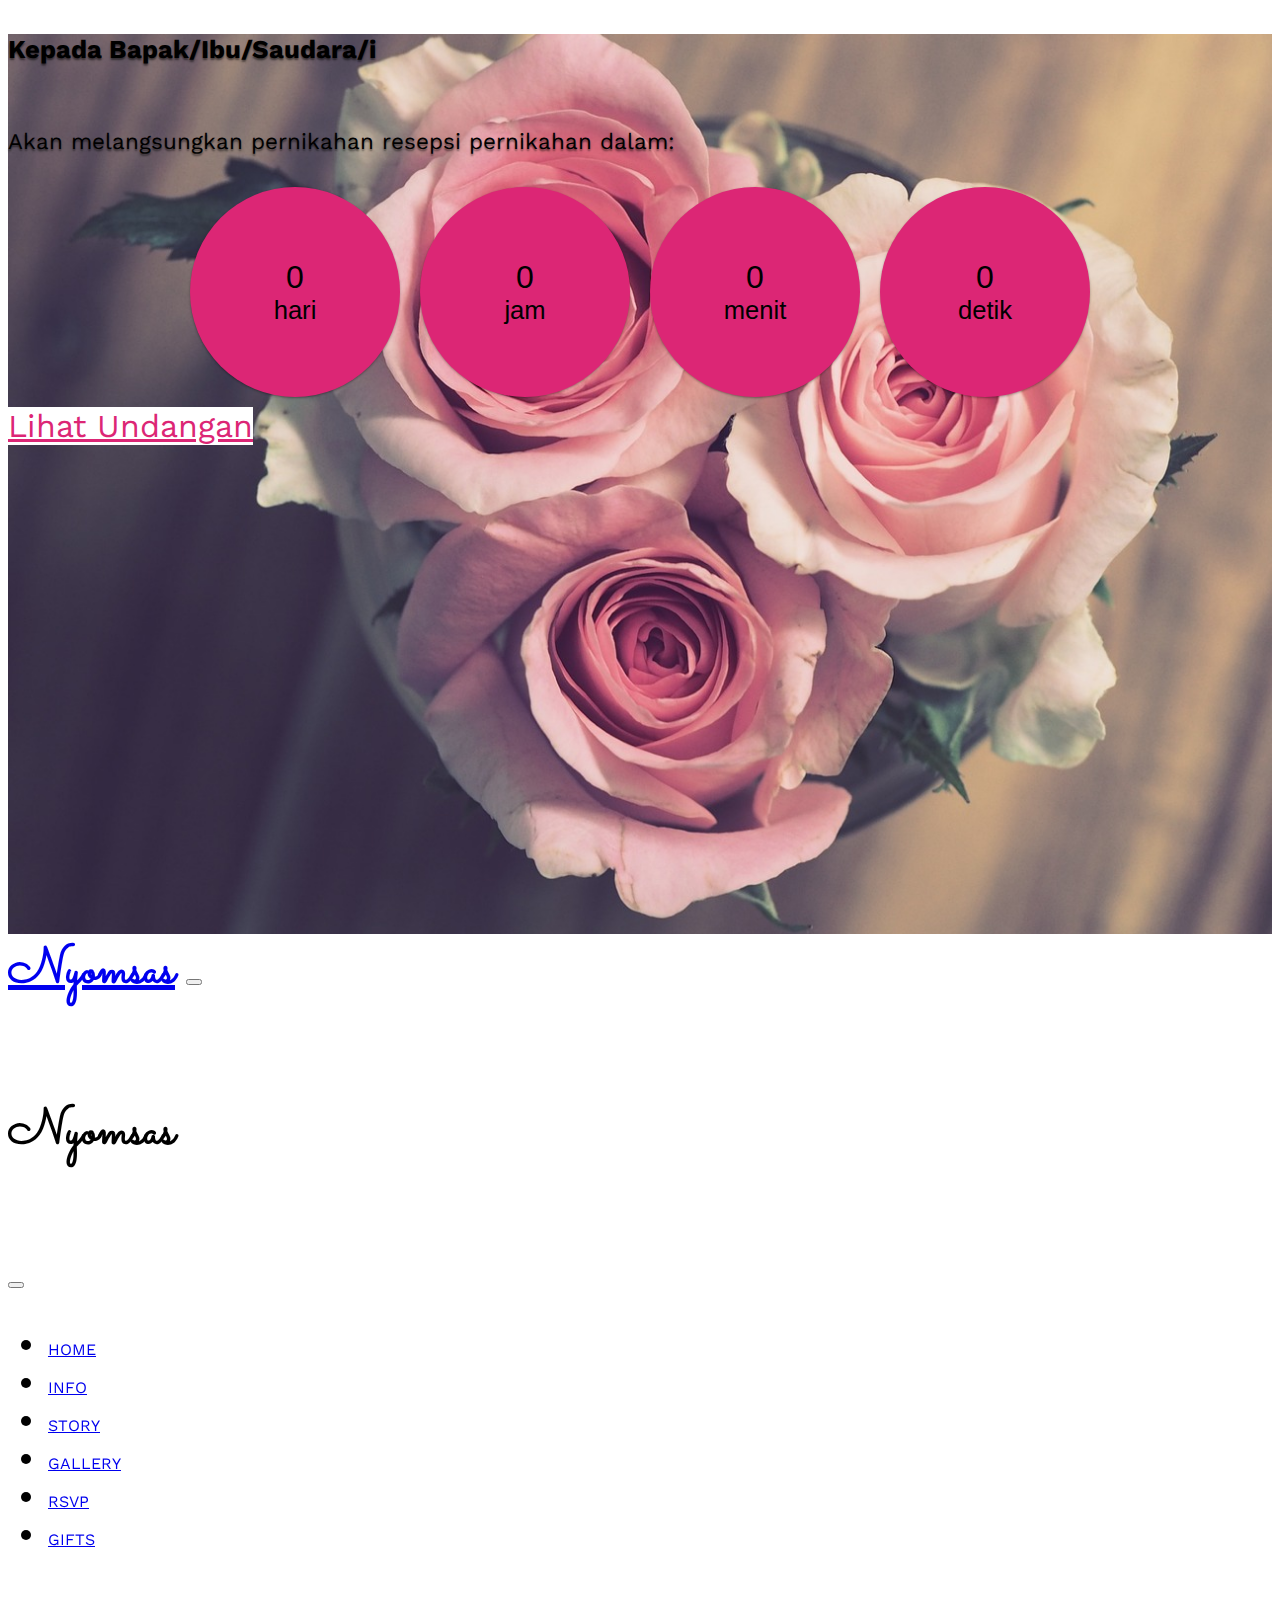
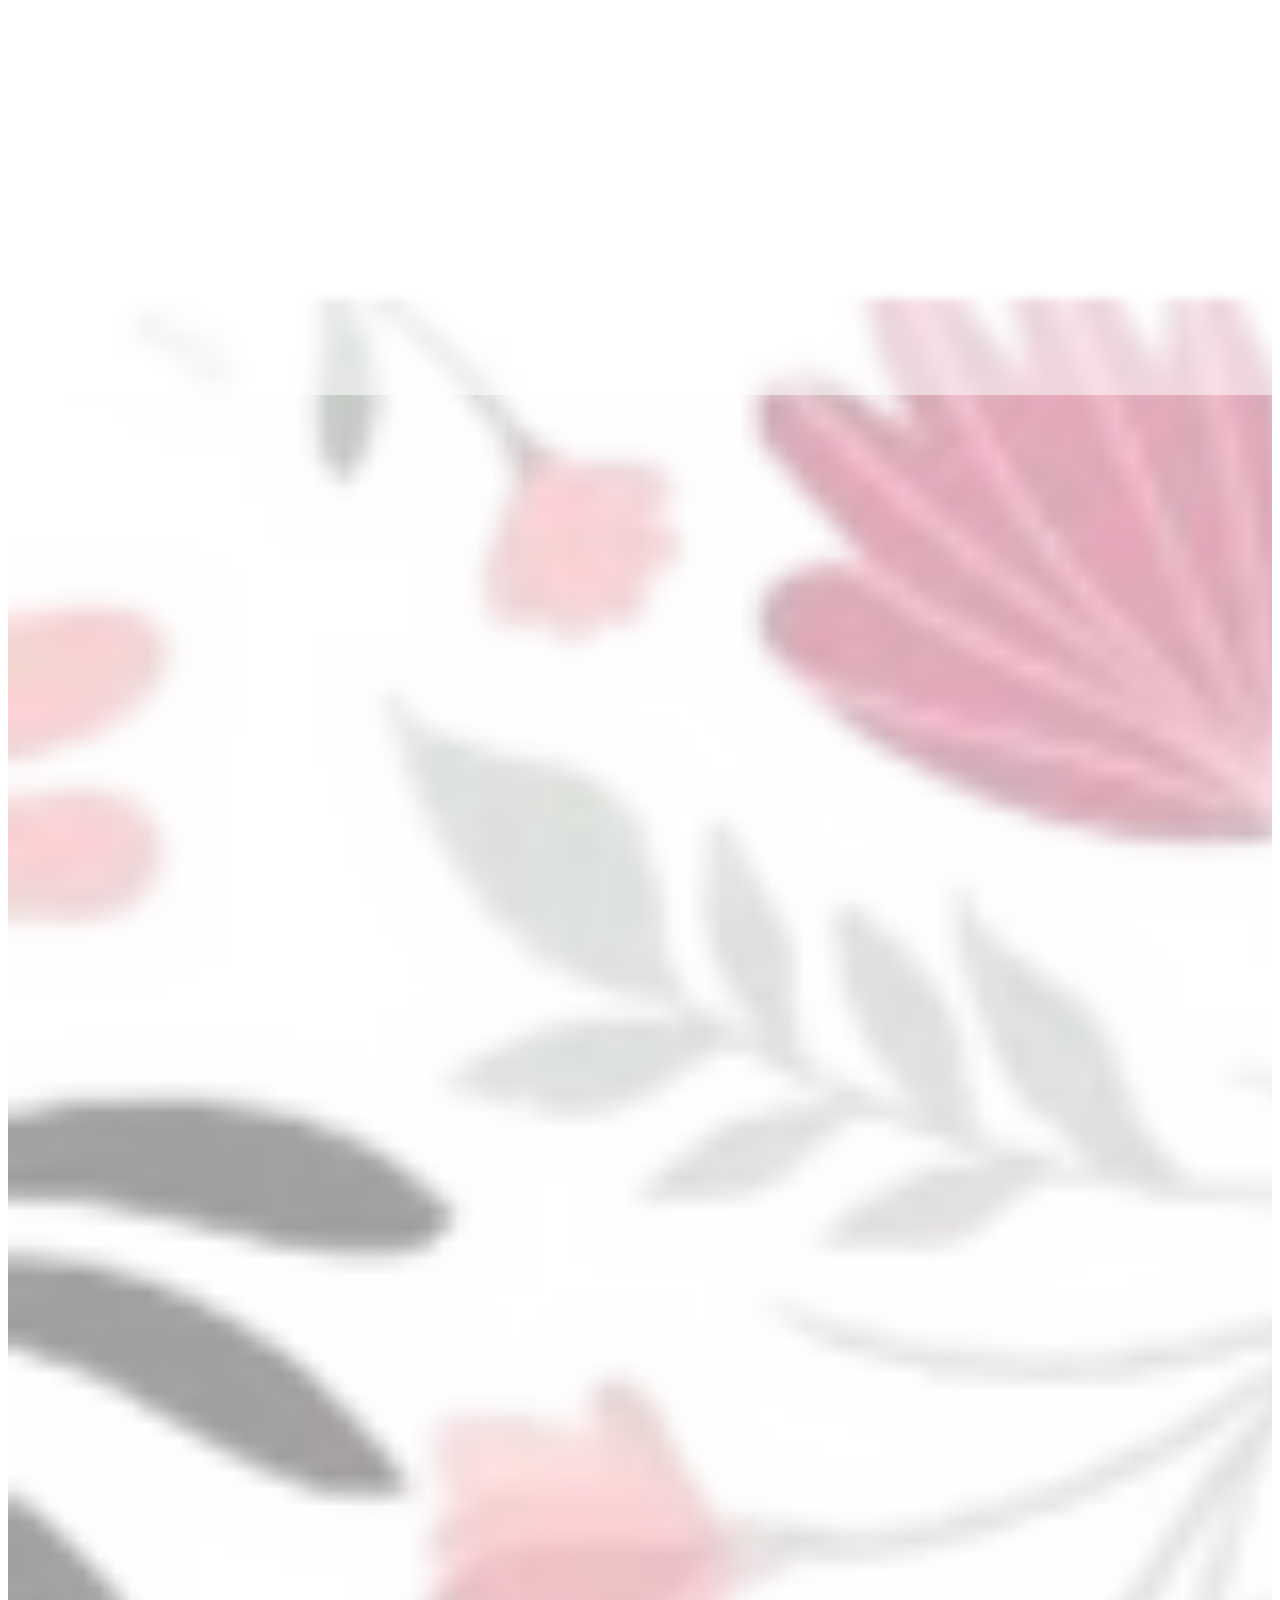
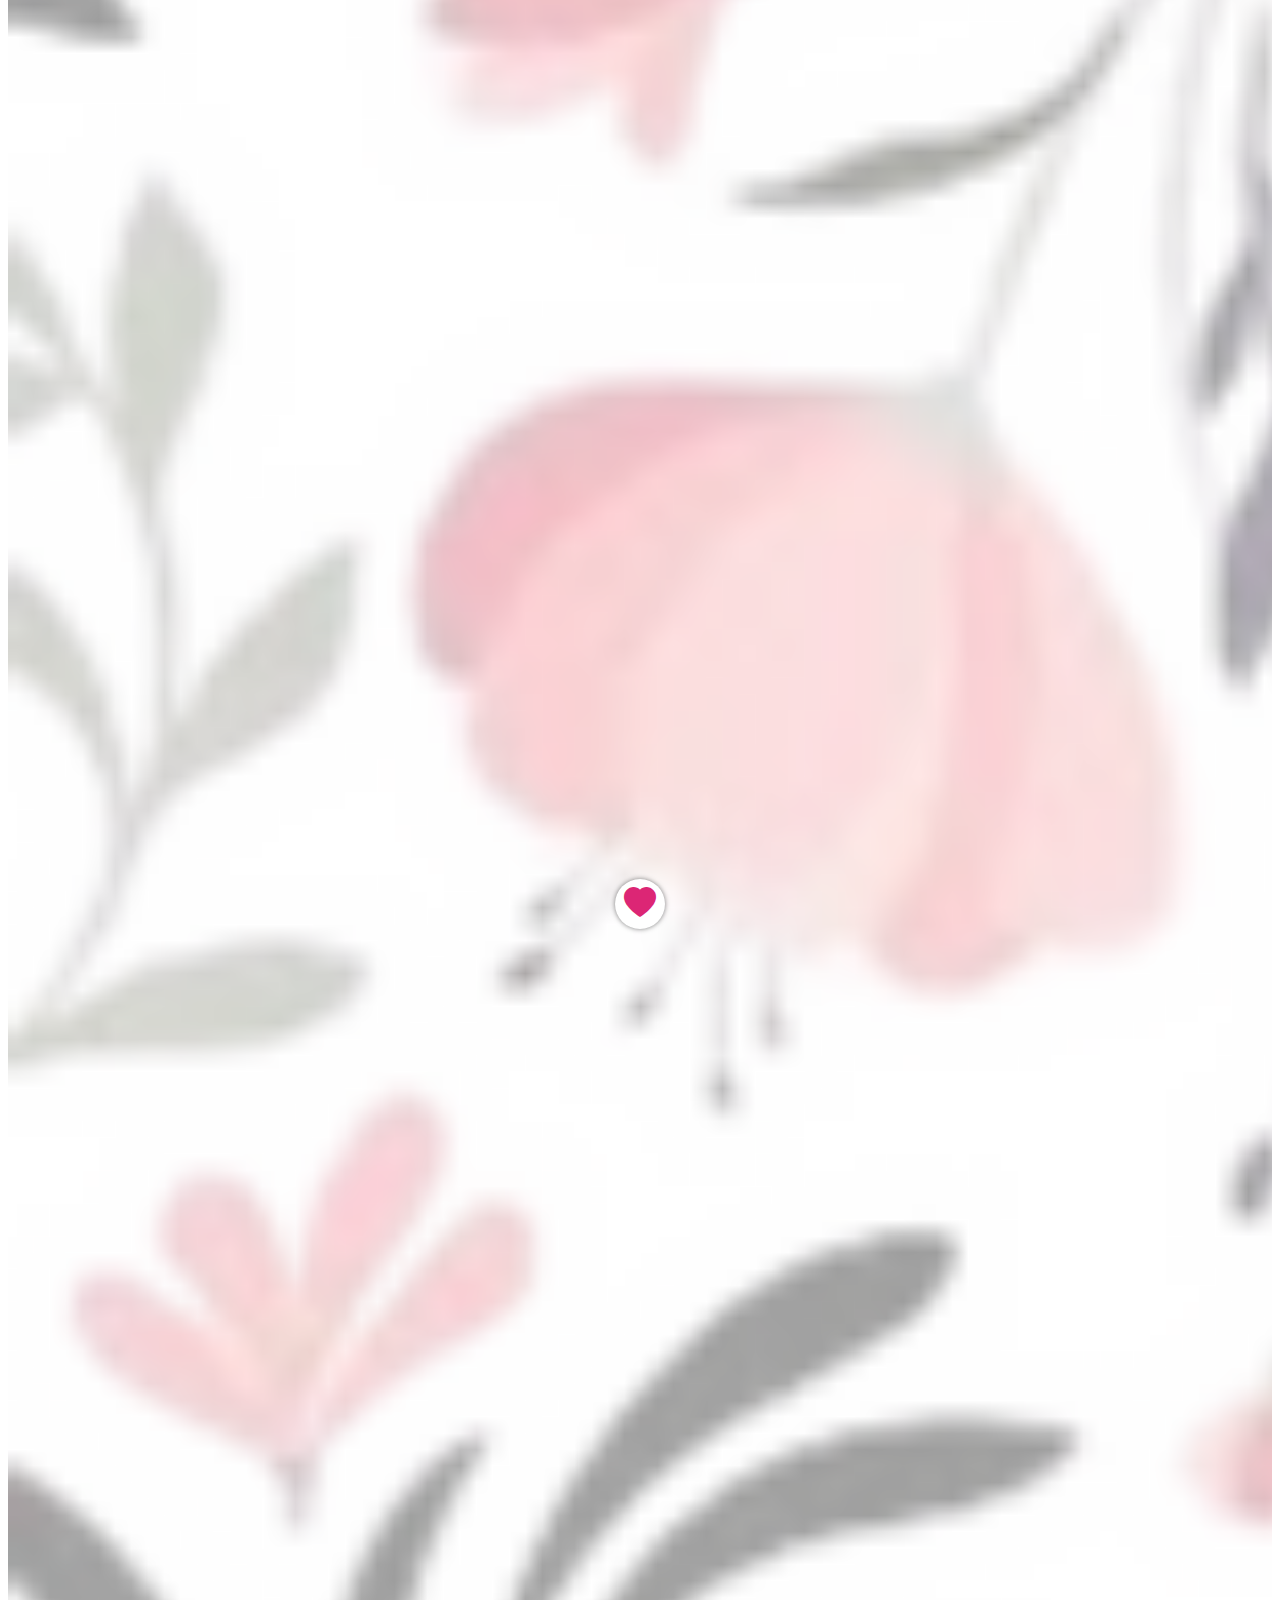
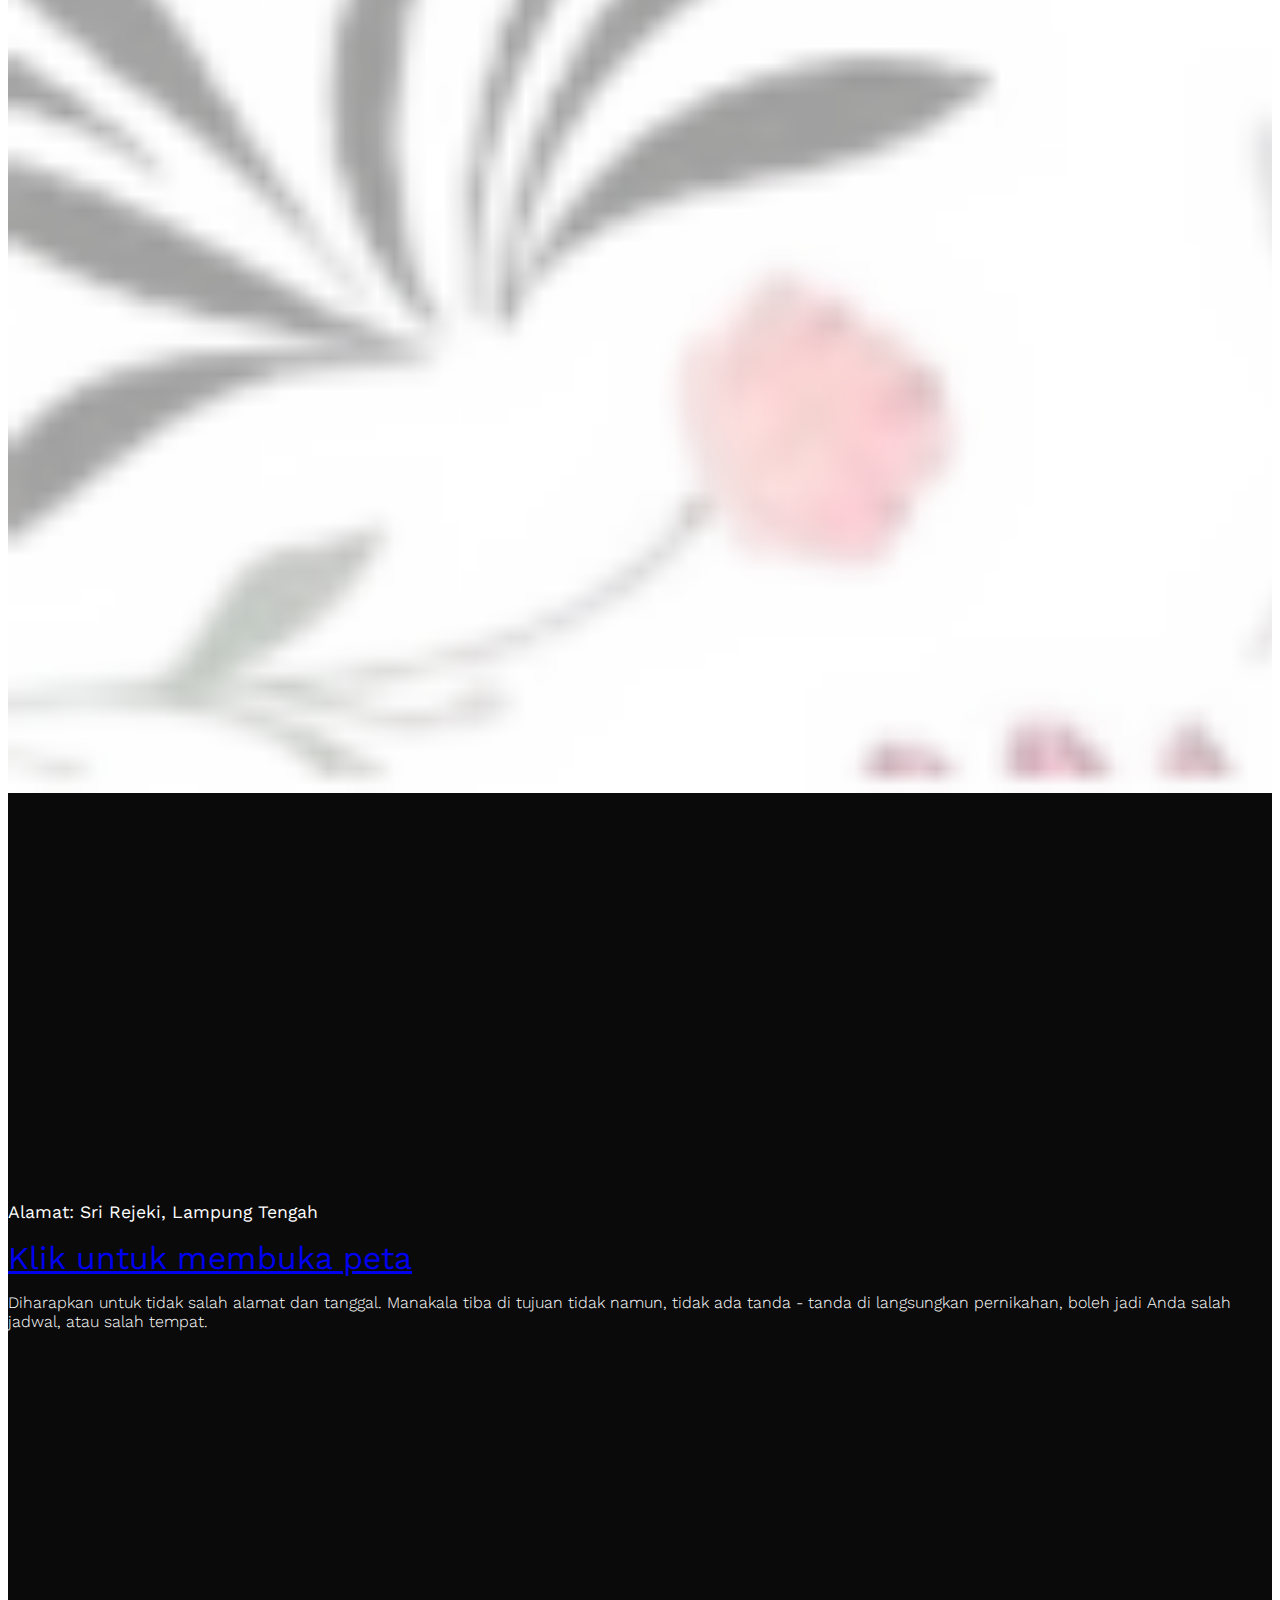
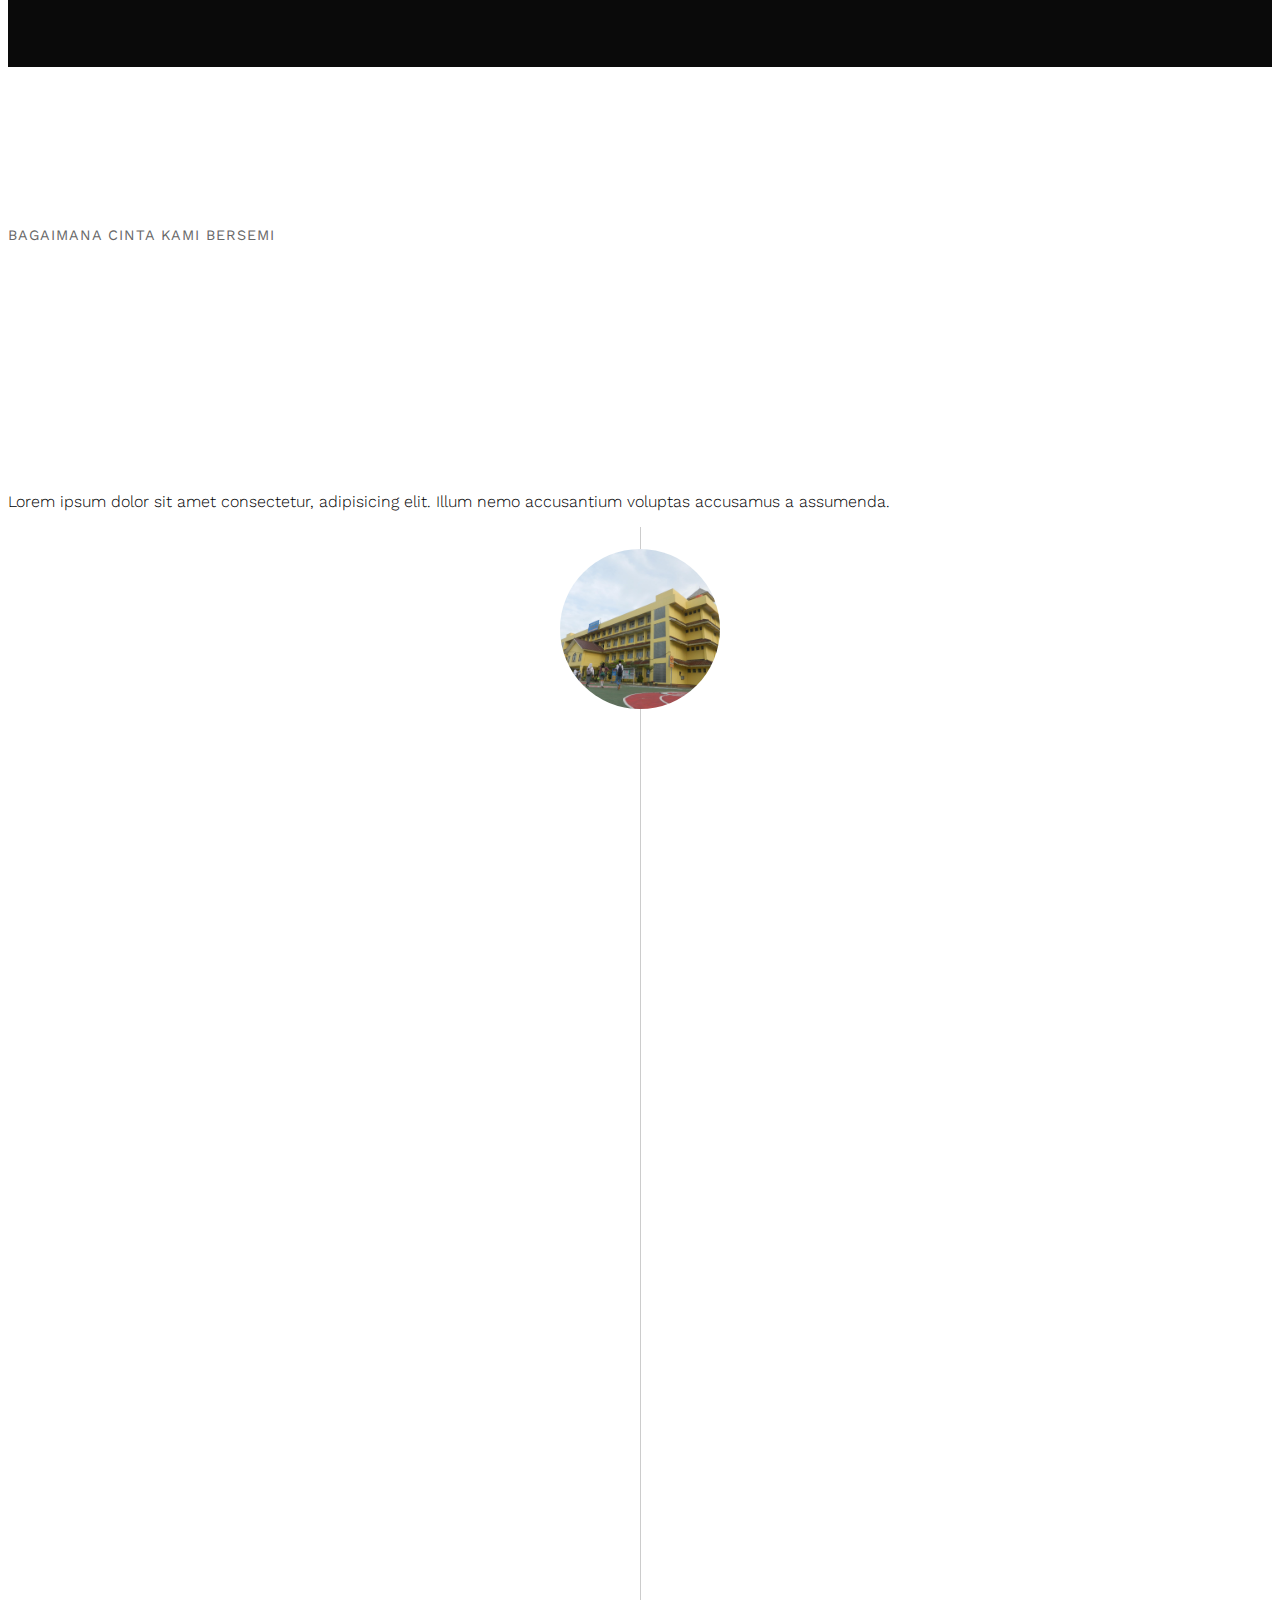
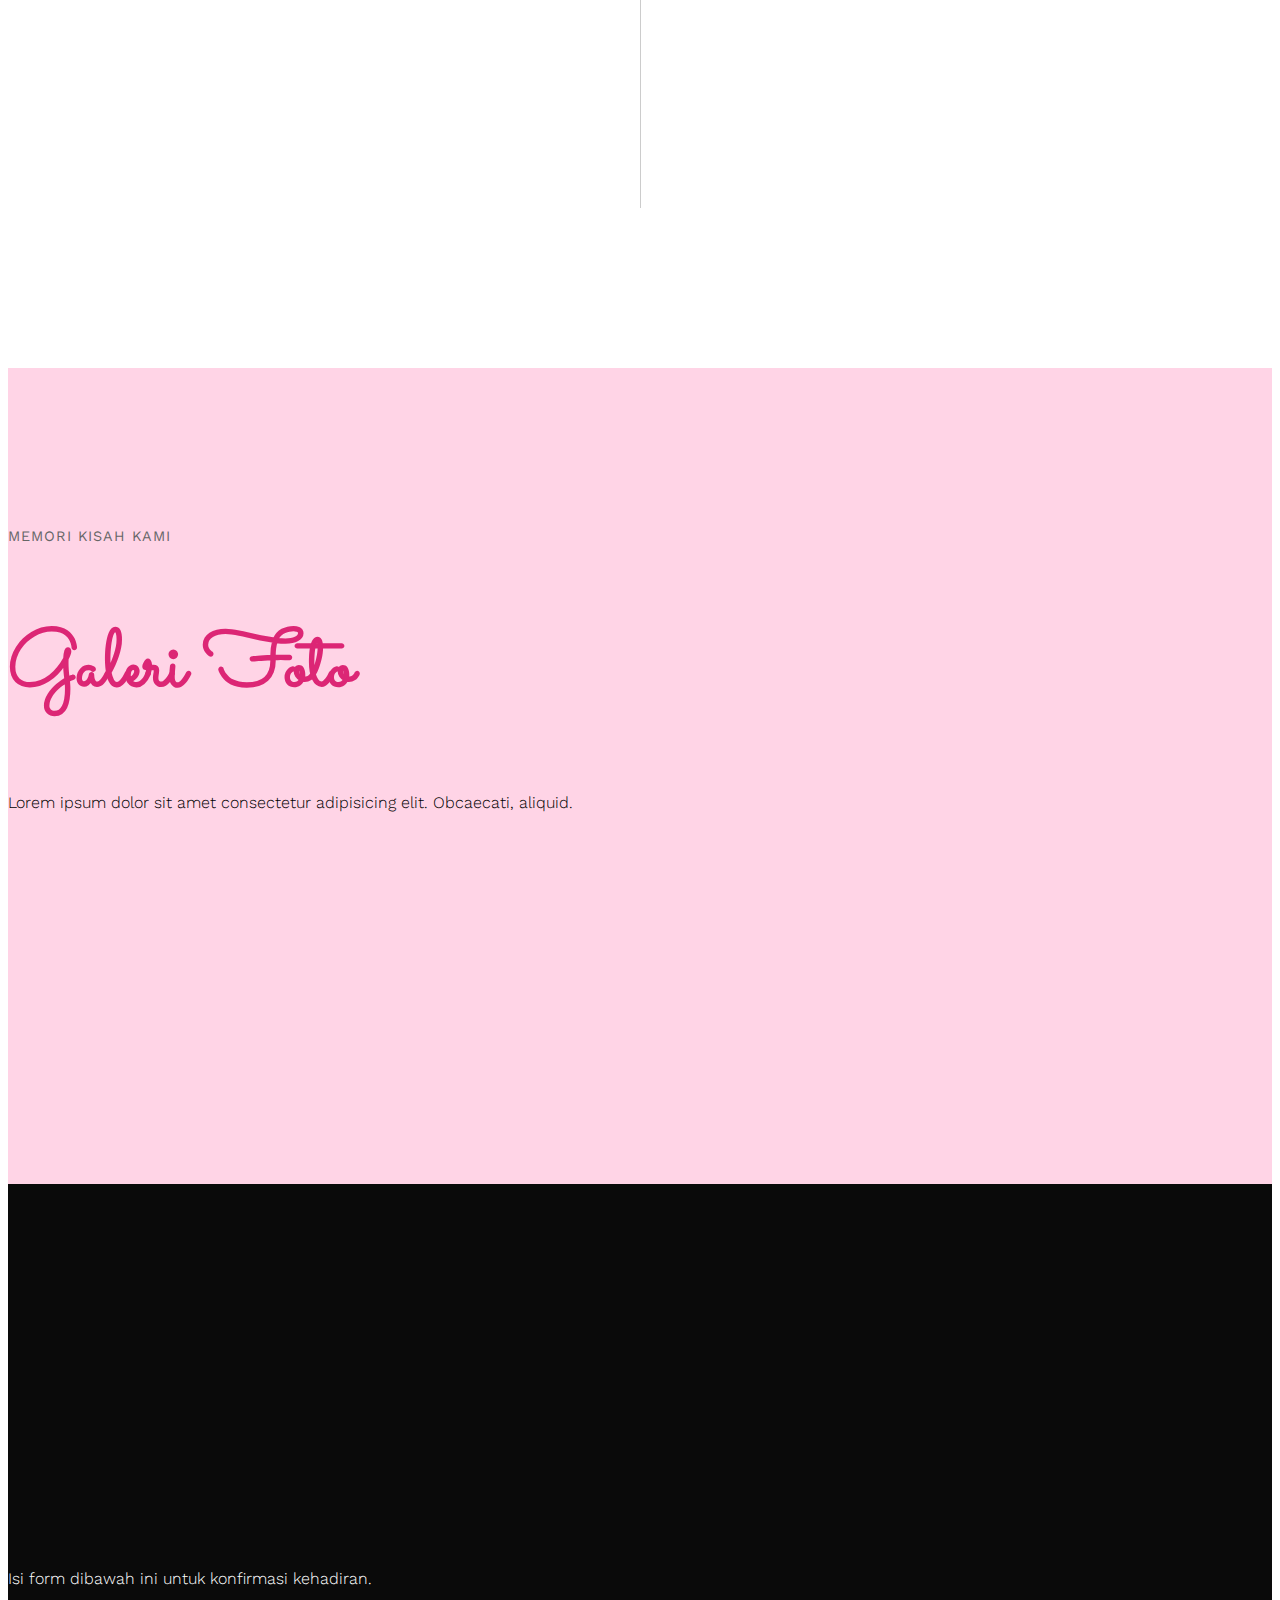
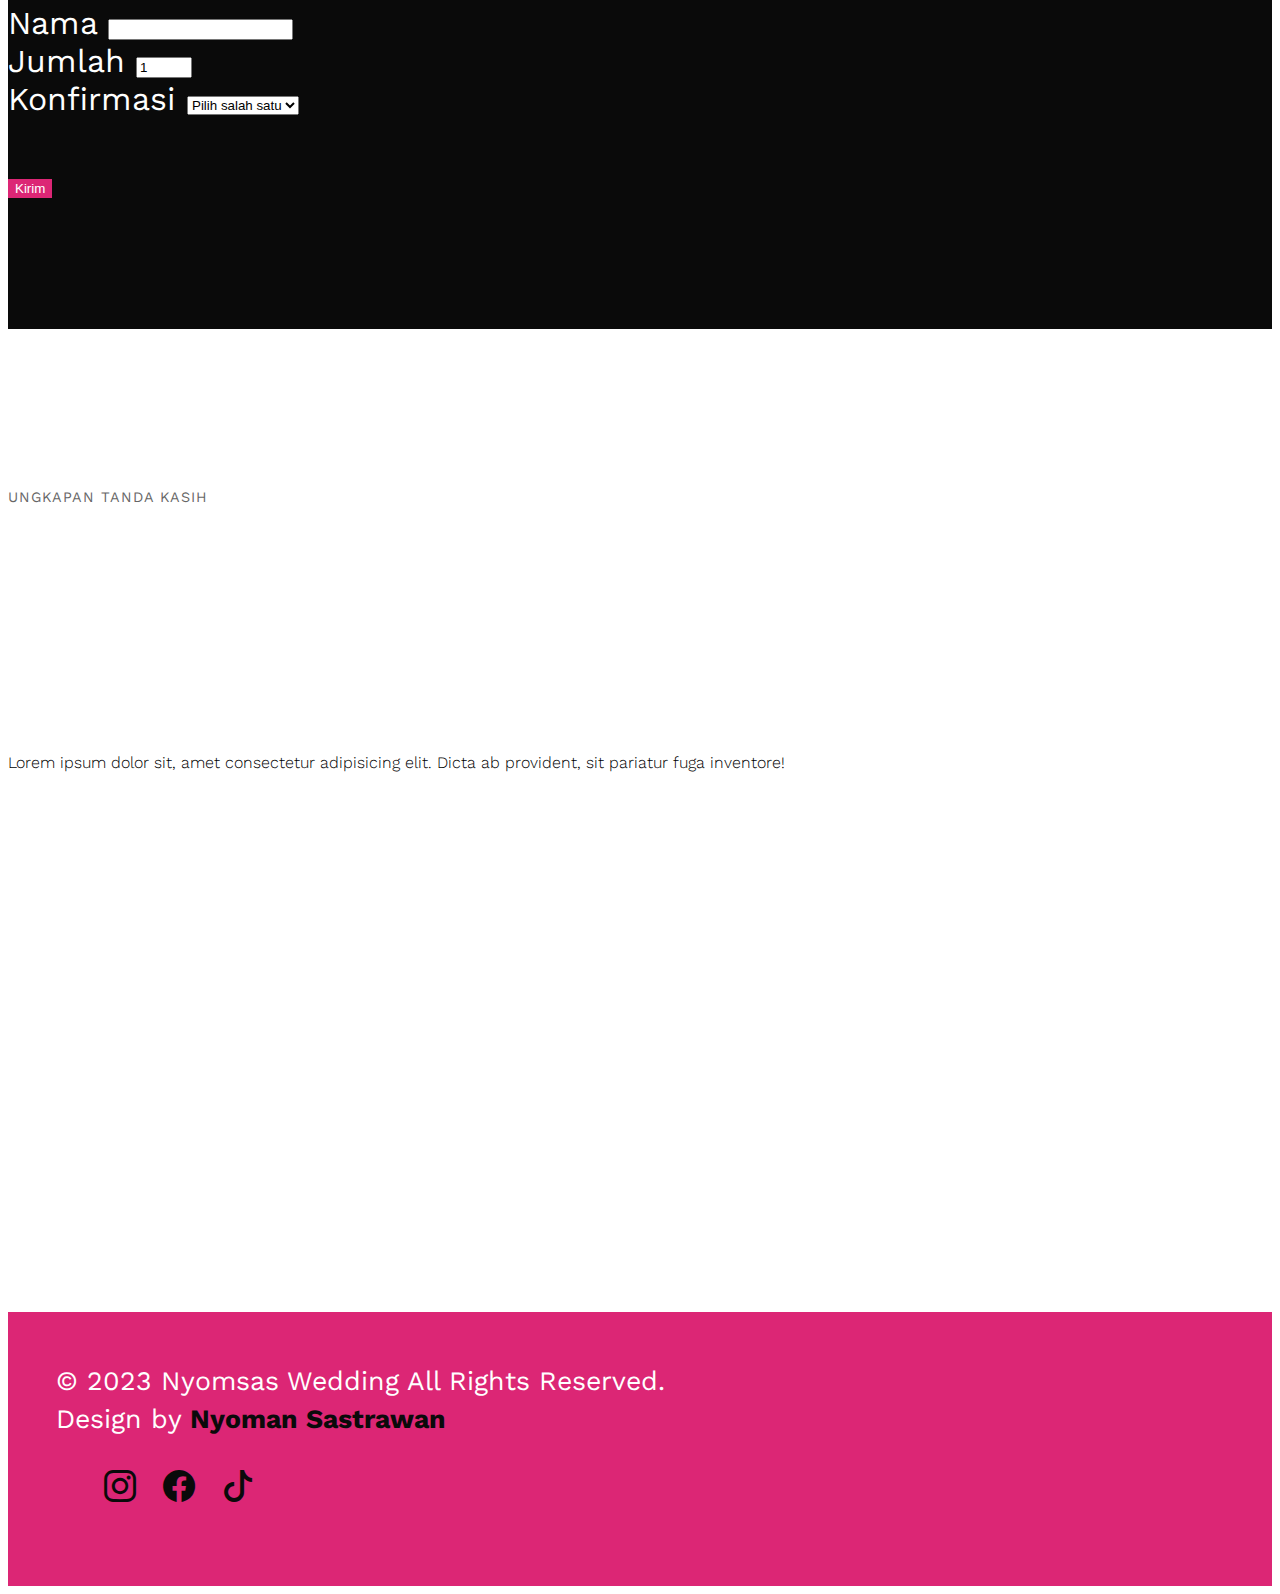
==== commit 6242465d: "initial commit" ====
--- a/index.html
+++ b/index.html
@@ -15,6 +15,9 @@
       integrity="sha384-9ndCyUaIbzAi2FUVXJi0CjmCapSmO7SnpJef0486qhLnuZ2cdeRhO02iuK6FUUVM"
       crossorigin="anonymous"
     />
+    <!-- aos -->
+    <link rel="stylesheet" href="https://unpkg.com/aos@next/dist/aos.css" />
+    <!-- fonts -->
     <link rel="preconnect" href="https://fonts.googleapis.com" />
     <link rel="preconnect" href="https://fonts.gstatic.com" crossorigin />
     <link
@@ -39,7 +42,7 @@
     >
       <main>
         <h4>Kepada Bapak/Ibu/Saudara/i</h4>
-        <h1>Nyoman & Someone</h1>
+        <h1 class="name"></h1>
         <p>Akan melangsungkan pernikahan resepsi pernikahan dalam:</p>
         <div class="simply-countdown"></div>
         <a href="#home" class="btn btn-lg mt-4 mb-5" onClick="enableScroll()"
@@ -109,12 +112,14 @@
       <div class="container">
         <div class="row justify-content-center">
           <div class="col text-center">
-            <h2>Acara Pernikahan</h2>
-            <h3>
+            <h2 data-aos="fade-down" data-aos-duration="500">
+              Acara Pernikahan
+            </h2>
+            <h3 data-aos="fade-down" data-aos-duration="300">
               Diselenggarakan pada 20 November 2023 di Seputih Mataram, Lampung
               Tengah
             </h3>
-            <p>
+            <p data-aos="fade-down" data-aos-duration="300">
               Oleh karena itu, dengan segala hormat kami bermaksud untuk
               mengundang Bapak/Ibu/,Saudara/i, untuk hadir pada acara pernikahan
               kami.
@@ -124,7 +129,11 @@
         <div class="row couple">
           <div class="col-lg-6">
             <div class="row">
-              <div class="col-8 text-end">
+              <div
+                class="col-8 text-end"
+                data-aos="fade-right"
+                data-aos-duration="350"
+              >
                 <h3>Nyoman Sastrawan,S.T</h3>
                 <p>
                   Lorem ipsum dolor sit amet, consectetur adipisicing elit. Quo
@@ -141,6 +150,8 @@
                   src="img/men.png"
                   class="img-responsive rounded-circle"
                   alt="nyomsas"
+                  data-aos="fade-down"
+                  data-aos-duration="300"
                 />
               </div>
             </div>
@@ -153,9 +164,11 @@
                   src="img/women.png"
                   class="img-responsive rounded-circle"
                   alt="nyomsas"
+                  data-aos="fade-down"
+                  data-aos-duration="300"
                 />
               </div>
-              <div class="col-8">
+              <div class="col-8" data-aos="fade-right" data-aos-duration="500">
                 <h3>Someone</h3>
                 <p>
                   Lorem ipsum dolor sit amet, consectetur adipisicing elit. Quo
@@ -178,7 +191,9 @@
       <div class="container">
         <div class="row justify-content-center">
           <div class="col-md-8 col-10 text-center">
-            <h2>Informasi Acara</h2>
+            <h2 data-aos="fade-down" data-aos-duration="300">
+              Informasi Acara
+            </h2>
             <p class="alamat">Alamat: Sri Rejeki, Lampung Tengah</p>
             <a
               href="https://goo.gl/maps/gXi4ZUwjF4wV5v5A7"
@@ -194,7 +209,11 @@
           </div>
         </div>
         <div class="row justify-content-center mt-4">
-          <div class="col-md-5 col-10">
+          <div
+            class="col-md-5 col-10"
+            data-aos="fade-down"
+            data-aos-duration="350"
+          >
             <div class="card text-center text-bg-light mb-5">
               <div class="card-header">Akad Nikah</div>
               <div class="card-body">
@@ -215,7 +234,11 @@
               </div>
             </div>
           </div>
-          <div class="col-md-5 col-10">
+          <div
+            class="col-md-5 col-10"
+            data-aos="fade-down"
+            data-aos-duration="300"
+          >
             <div class="card text-center text-bg-light">
               <div class="card-header">Resepsi</div>
               <div class="card-body">
@@ -246,7 +269,7 @@
         <div class="row justify-content-center">
           <div class="col-md-8 col-10 text-center">
             <span>Bagaimana Cinta Kami Bersemi</span>
-            <h2>Cerita Kami</h2>
+            <h2 data-aos="fade-right" data-aos-duration="300">Cerita Kami</h2>
             <p>
               Lorem ipsum dolor sit amet consectetur, adipisicing elit. Illum
               nemo accusantium voluptas accusamus a assumenda.
@@ -261,7 +284,11 @@
                   class="timeline-img"
                   style="background-image: url(img/smaya.jpg)"
                 ></div>
-                <div class="timeline-panel">
+                <div
+                  class="timeline-panel"
+                  data-aos="fade-right"
+                  data-aos-duration="300"
+                >
                   <div class="timeline-heading">
                     <h3>Pertama Bertemu</h3>
                     <span>1 januari 2022</span>
@@ -274,7 +301,11 @@
                   </div>
                 </div>
               </li>
-              <li class="timeline-inverted">
+              <li
+                class="timeline-inverted"
+                data-aos="fade-right"
+                data-aos-duration="300"
+              >
                 <div
                   class="timeline-img"
                   style="background-image: url(https://picsum.photos/200/300)"
@@ -293,7 +324,7 @@
                   </div>
                 </div>
               </li>
-              <li class="">
+              <li class="" data-aos="fade-right" data-aos-duration="300">
                 <div
                   class="timeline-img"
                   style="background-image: url(https://picsum.photos/201/301)"
@@ -312,7 +343,11 @@
                   </div>
                 </div>
               </li>
-              <li class="timeline-inverted">
+              <li
+                class="timeline-inverted"
+                data-aos="fade-right"
+                data-aos-duration="300"
+              >
                 <div
                   class="timeline-img"
                   style="background-image: url(https://picsum.photos/202/302)"
@@ -353,7 +388,7 @@
         <div
           class="row row-cols-lg-4 row-cols-md-3 row-cols-sm-2 row-cols-1 justify-content-center"
         >
-          <div class="col mt-3">
+          <div class="col mt-3" data-aos="fade-down" data-aos-duration="200">
             <a
               href="https://picsum.photos/id/100/1200/768"
               data-toggle="lightbox"
@@ -367,7 +402,7 @@
               />
             </a>
           </div>
-          <div class="col mt-3">
+          <div class="col mt-3" data-aos="fade-down" data-aos-duration="250">
             <a
               href="https://picsum.photos/id/201/1200/768"
               data-toggle="lightbox"
@@ -381,7 +416,7 @@
               />
             </a>
           </div>
-          <div class="col mt-3">
+          <div class="col mt-3" data-aos="fade-down" data-aos-duration="300">
             <a
               href="https://picsum.photos/id/310/1200/768"
               data-toggle="lightbox"
@@ -395,7 +430,7 @@
               />
             </a>
           </div>
-          <div class="col mt-3">
+          <div class="col mt-3" data-aos="fade-down" data-aos-duration="350">
             <a
               href="https://picsum.photos/id/400/1200/768"
               data-toggle="lightbox"
@@ -409,7 +444,7 @@
               />
             </a>
           </div>
-          <div class="col mt-3">
+          <div class="col mt-3" data-aos="fade-down" data-aos-duration="400">
             <a
               href="https://picsum.photos/id/401/1200/768"
               data-toggle="lightbox"
@@ -423,7 +458,7 @@
               />
             </a>
           </div>
-          <div class="col mt-3">
+          <div class="col mt-3" data-aos="fade-down" data-aos-duration="450">
             <a
               href="https://picsum.photos/id/402/1200/768"
               data-toggle="lightbox"
@@ -446,7 +481,9 @@
       <div class="container">
         <div class="row justify-content-center">
           <div class="col-md-8 col-10 text-center">
-            <h2>Konfirmasi Kehadiran</h2>
+            <h2 data-aos="fade-right" data-aos-duration="500">
+              Konfirmasi Kehadiran
+            </h2>
             <p>Isi form dibawah ini untuk konfirmasi kehadiran.</p>
           </div>
         </div>
@@ -512,7 +549,7 @@
         <div class="row justify-content-center">
           <div class="col-md-8 col-10 text-center">
             <span>ungkapan tanda kasih</span>
-            <h2>Kirim Hadiah</h2>
+            <h2 data-aos="fade-right" data-aos-duration="500">Kirim Hadiah</h2>
             <p>
               Lorem ipsum dolor sit, amet consectetur adipisicing elit. Dicta ab
               provident, sit pariatur fuga inventore!
@@ -521,16 +558,28 @@
         </div>
         <div class="row justify-content-center text-center">
           <div class="col-md-6">
-            <ul class="list-group-item">
+            <ul
+              class="list-group-item"
+              data-aos="fade-right"
+              data-aos-duration="550"
+            >
               <li class="list-group-item">
                 <div class="fw-bold">BCA</div>
                 123456789 - NYOMAN SASTRAWAN
               </li>
-              <li class="list-group-item">
+              <li
+                class="list-group-item"
+                data-aos="fade-right"
+                data-aos-duration="600"
+              >
                 <div class="fw-bold">BRI</div>
                 987654321 - NYOMAN SASTRAWAN
               </li>
-              <li class="list-group-item">
+              <li
+                class="list-group-item"
+                data-aos="fade-right"
+                data-aos-duration="650"
+              >
                 <div class="fw-bold">Saweria</div>
                 <img
                   src="img/qr code.png"
@@ -583,7 +632,11 @@
       </div>
     </footer>
     <!-- end -->
-
+    <!-- aos -->
+    <script src="https://unpkg.com/aos@next/dist/aos.js"></script>
+    <!-- gsap -->
+    <script src="https://cdnjs.cloudflare.com/ajax/libs/gsap/3.11.4/gsap.min.js"></script>
+    <script src="https://cdnjs.cloudflare.com/ajax/libs/gsap/3.11.4/TextPlugin.min.js"></script>
     <script
       src="https://cdn.jsdelivr.net/npm/bootstrap@5.3.0/dist/js/bootstrap.bundle.min.js"
       integrity="sha384-geWF76RCwLtnZ8qwWowPQNguL3RmwHVBC9FhGdlKrxdiJJigb/j/68SIy3Te4Bkz"
@@ -592,5 +645,18 @@
     <!-- lighbox -->
     <script src="https://cdn.jsdelivr.net/npm/bs5-lightbox@1.8.3/dist/index.bundle.min.js"></script>
     <script src="js/script.js"></script>
+    <script>
+      gsap.registerPlugin(TextPlugin);
+      gsap.to(".name", {
+        duration: 2,
+        delay: 1,
+        text: "Nyoman & Someone",
+      });
+    </script>
+    <script>
+      AOS.init({
+        duration: 2000,
+      });
+    </script>
   </body>
 </html>
--- a/css/style.css
+++ b/css/style.css
@@ -401,8 +401,8 @@
     margin: 3px;
   }
   .timeline li .timeline-img {
-    width: 80px;
-    height: 80px;
+    width: 40px;
+    height: 50px;
   }
   .timeline li .timeline-panel {
     width: 60%;
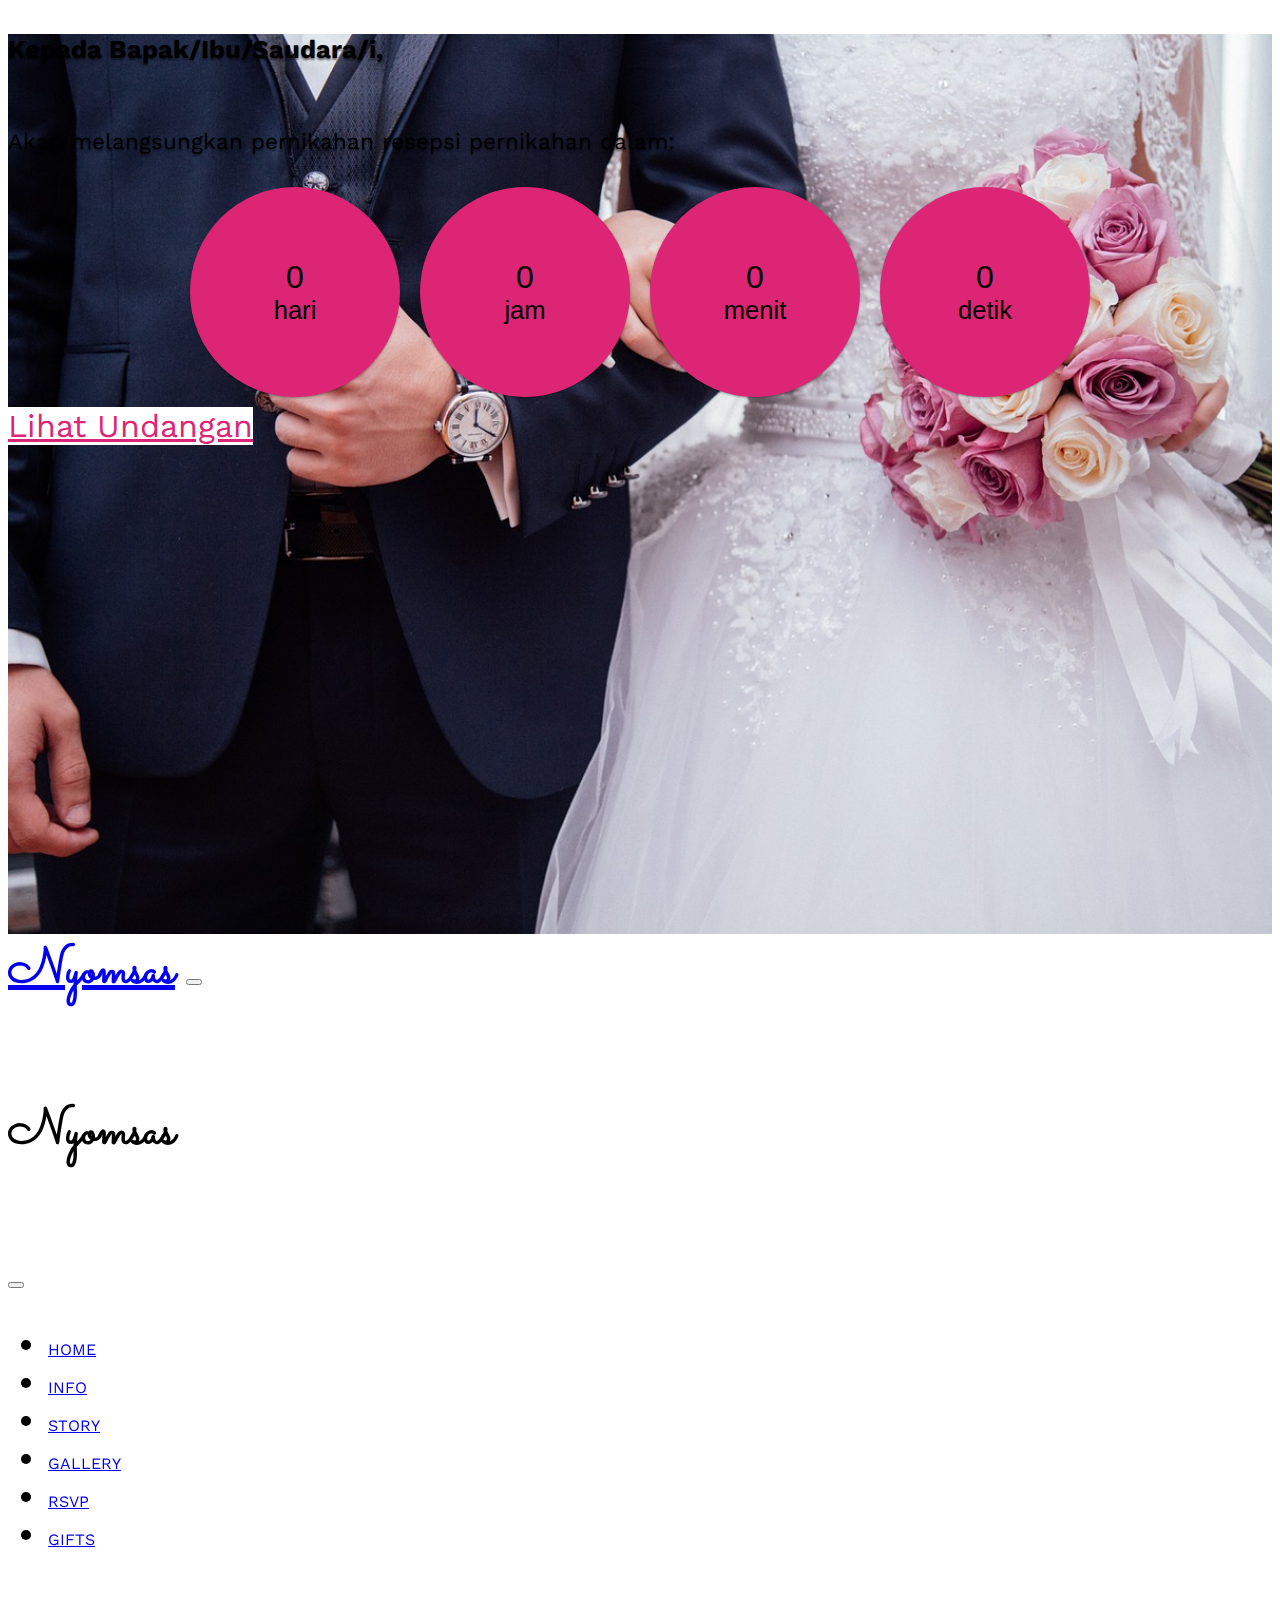
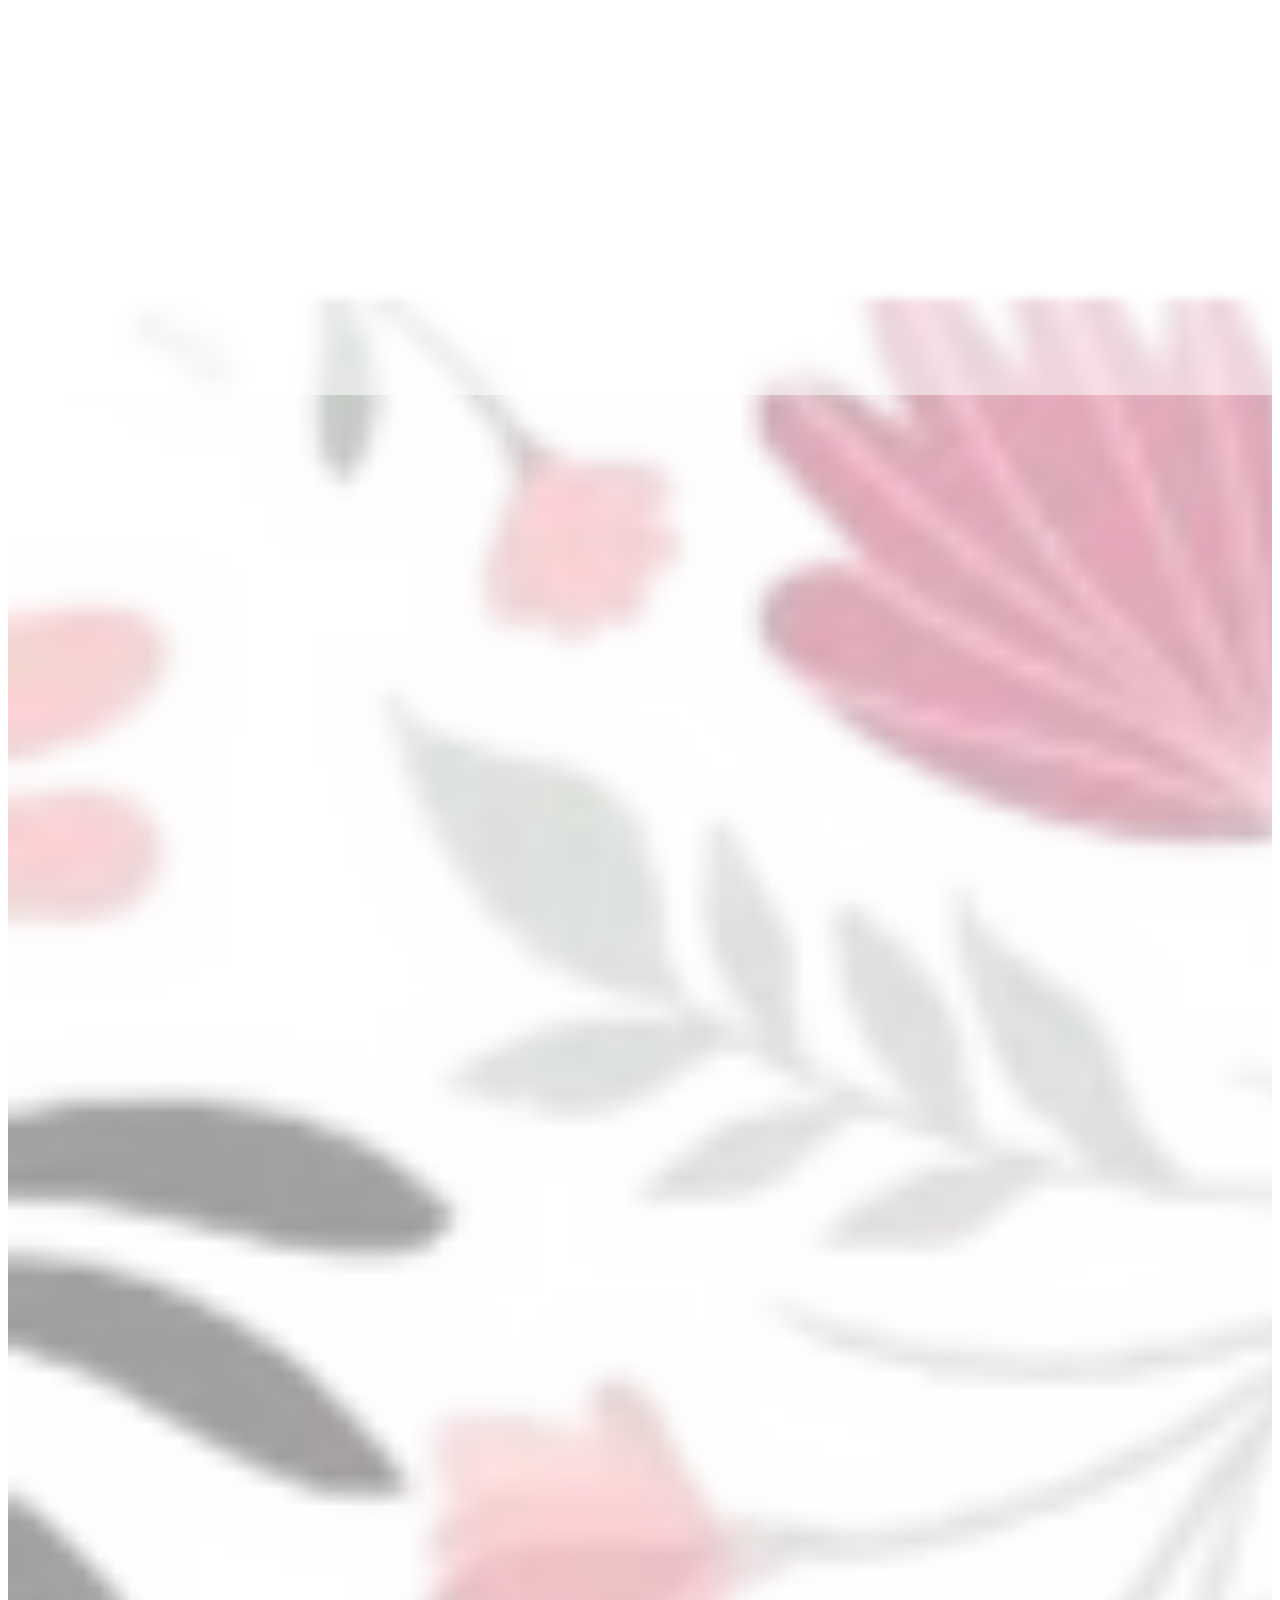
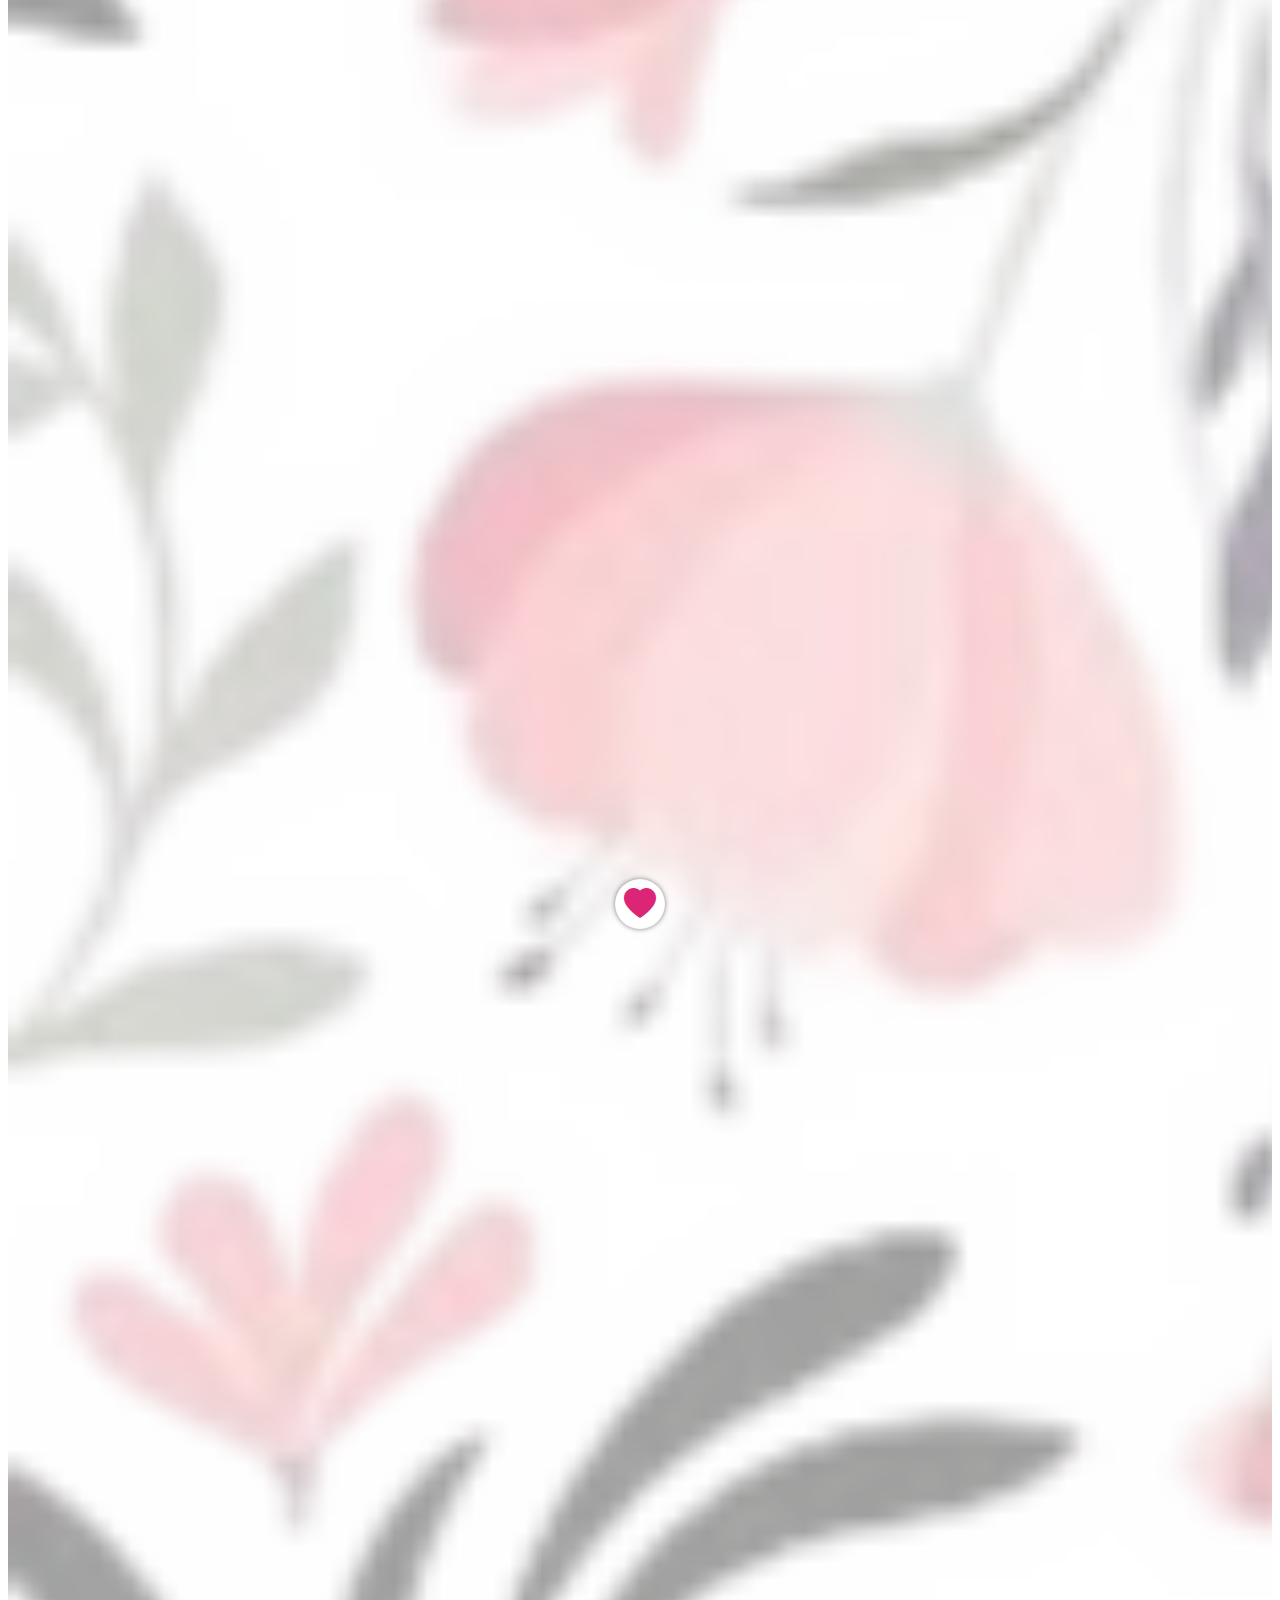
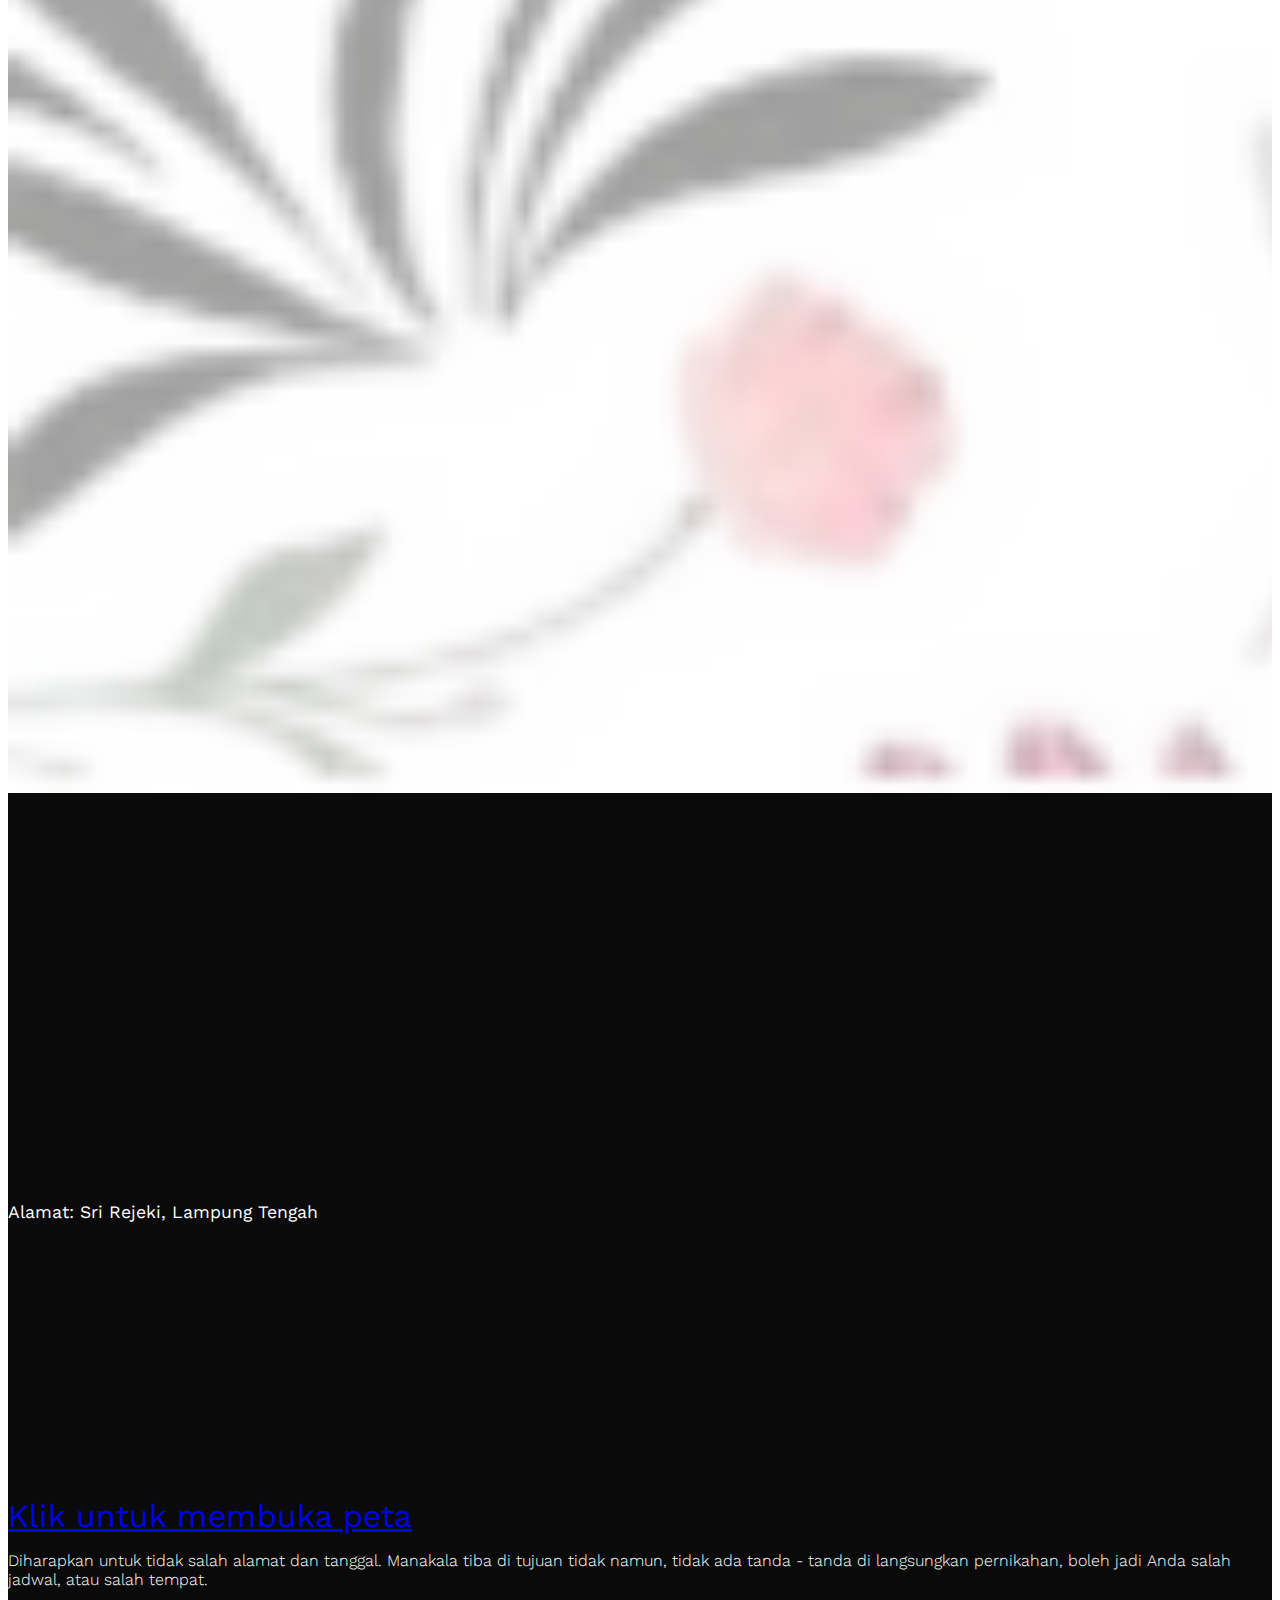
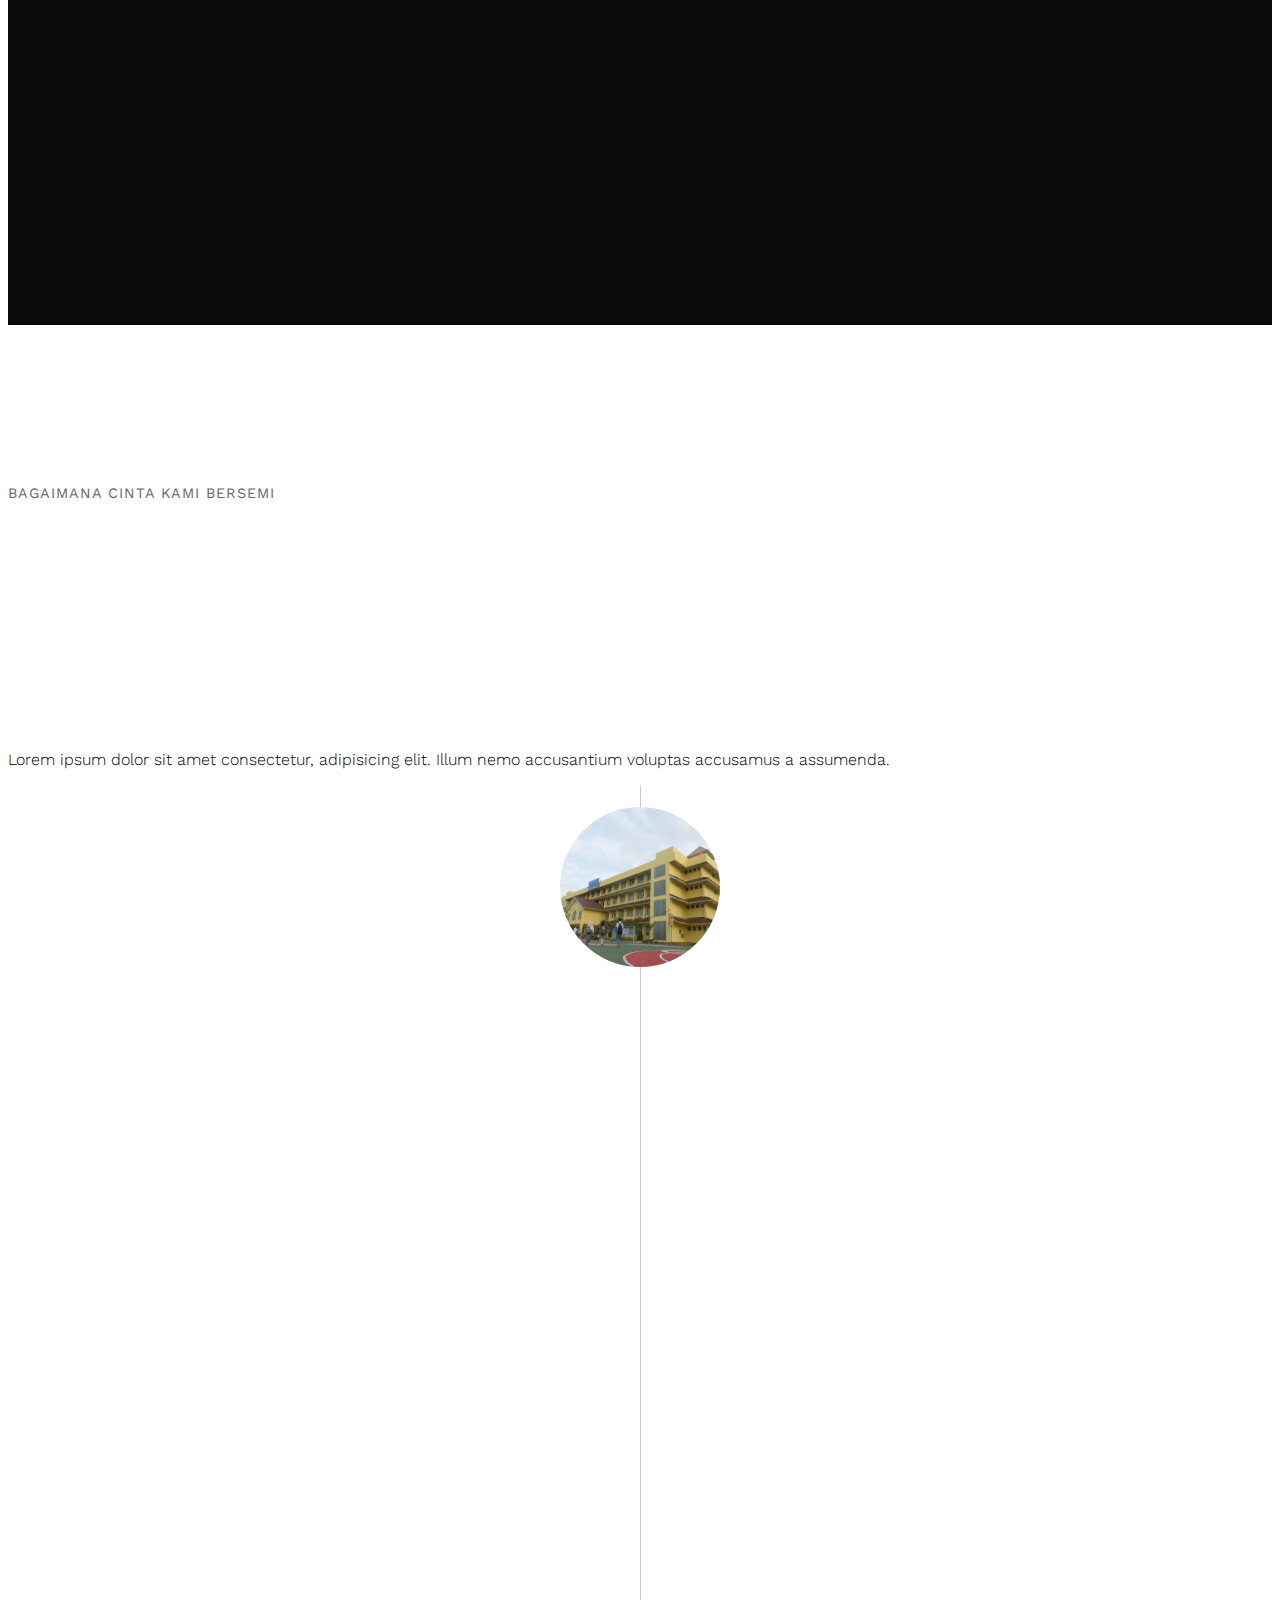
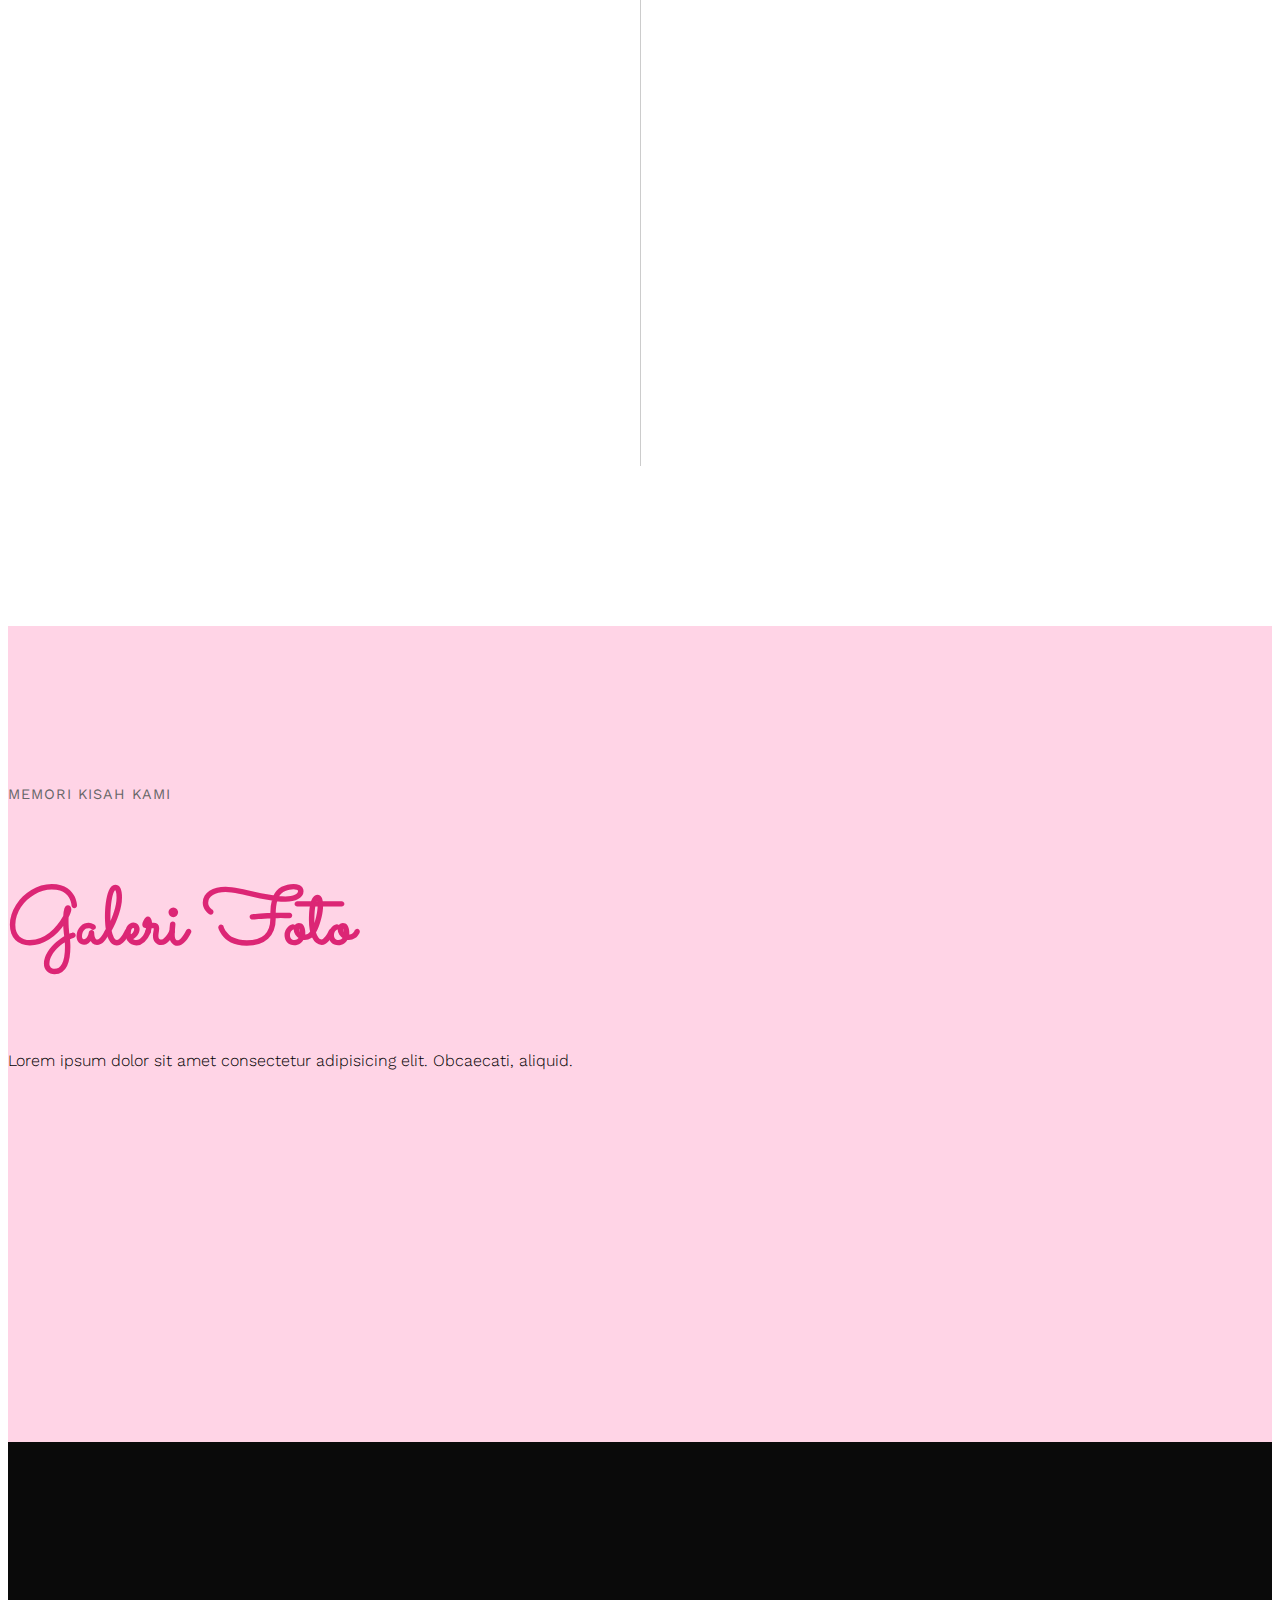
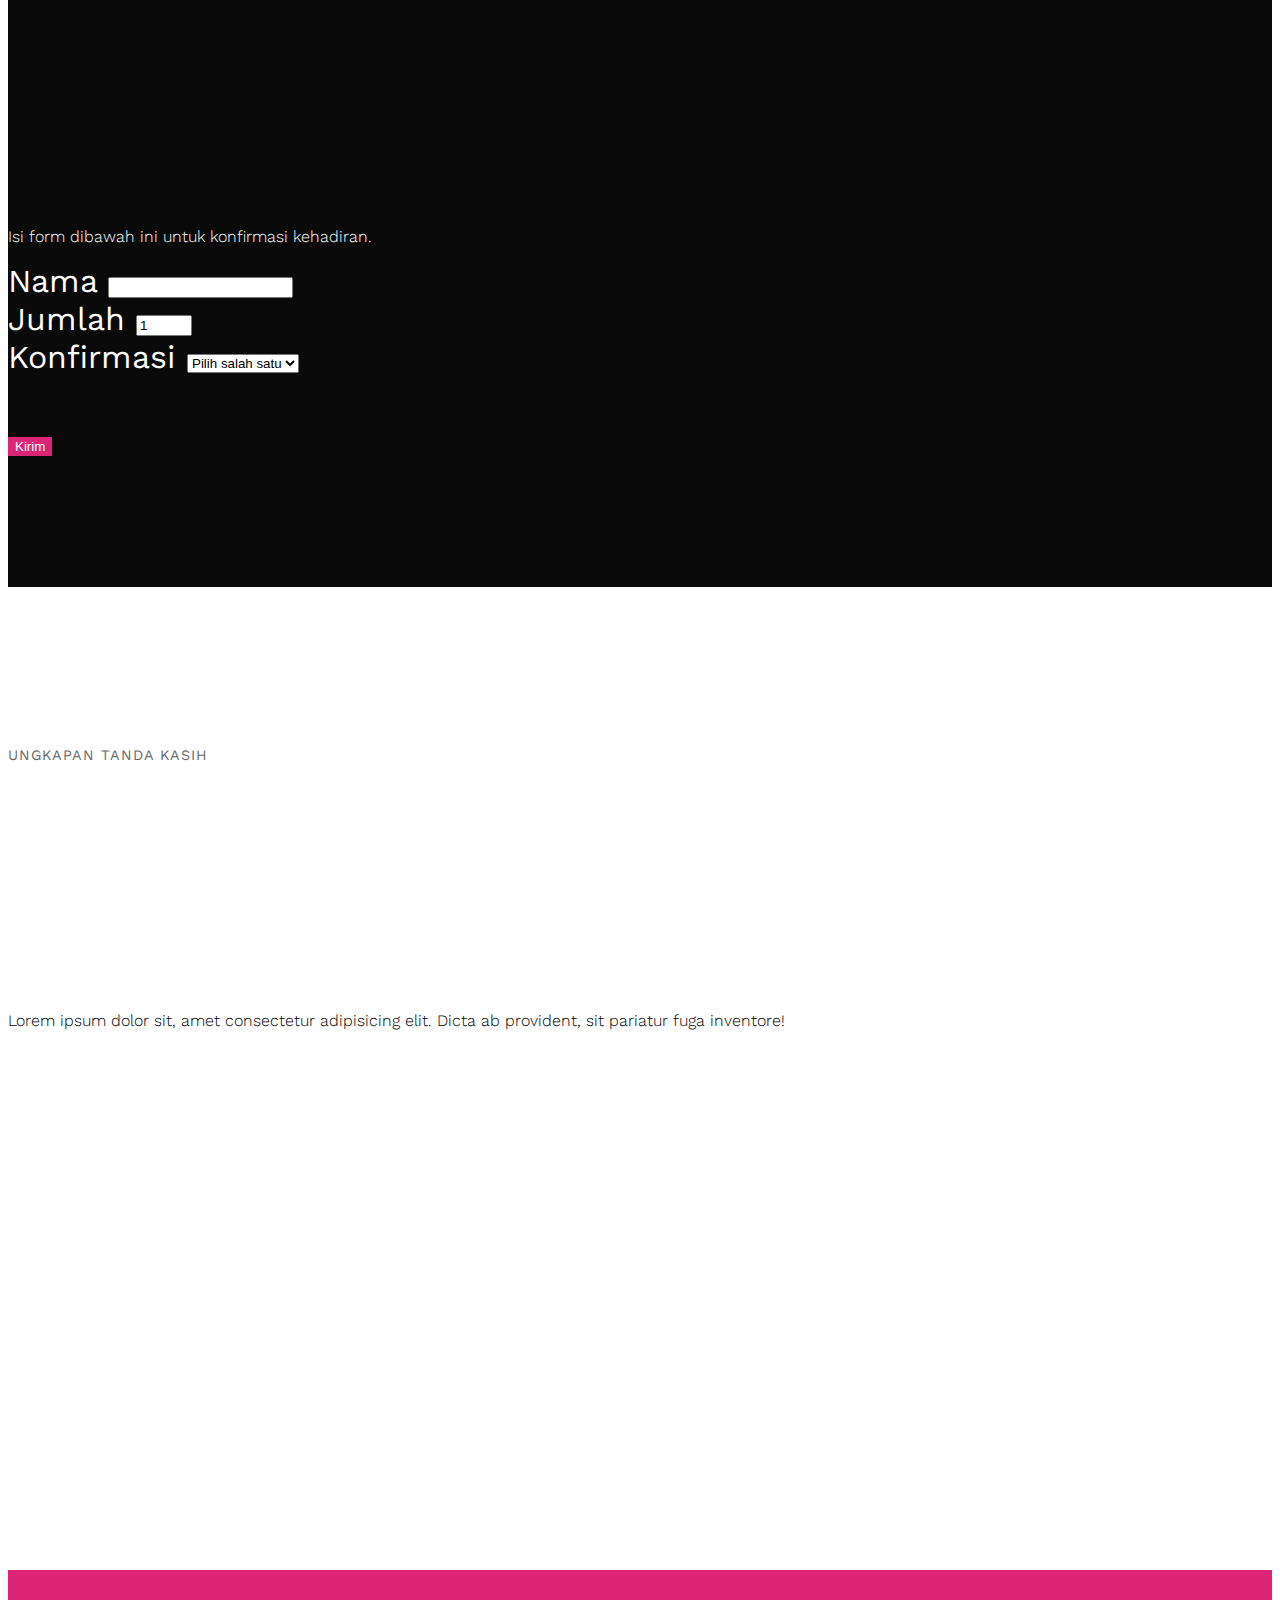
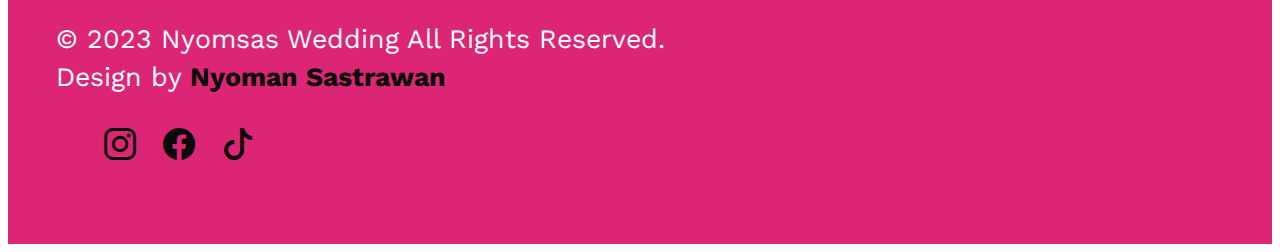
==== commit 8d6c2094: "last episode" ====
--- a/index.html
+++ b/index.html
@@ -41,7 +41,7 @@
       class="hero h-100 w-100 p-3 mx-auto text-center d-flex justify-content-center align-items-center text-white"
     >
       <main>
-        <h4>Kepada Bapak/Ibu/Saudara/i</h4>
+        <h4>Kepada <span>Bapak/Ibu/Saudara/i, </span></h4>
         <h1 class="name"></h1>
         <p>Akan melangsungkan pernikahan resepsi pernikahan dalam:</p>
         <div class="simply-countdown"></div>
@@ -195,6 +195,15 @@
               Informasi Acara
             </h2>
             <p class="alamat">Alamat: Sri Rejeki, Lampung Tengah</p>
+            <iframe
+              src="https://www.google.com/maps/embed?pb=!1m18!1m12!1m3!1d254512.71788297725!2d105.549495!3d-4.636636!2m3!1f0!2f0!3f0!3m2!1i1024!2i768!4f13.1!3m3!1m2!1s0x2e3f6c2e0c1c1c3d%3A0x4039d80b220e440!2sKec.%20Bandar%20Mataram%2C%20Kabupaten%20Lampung%20Tengah%2C%20Lampung!5e0!3m2!1sid!2sid!4v1693635700101!5m2!1sid!2sid"
+              width="100%"
+              height="250"
+              style="border: 0"
+              allowfullscreen=""
+              loading="lazy"
+              referrerpolicy="no-referrer-when-downgrade"
+            ></iframe>
             <a
               href="https://goo.gl/maps/gXi4ZUwjF4wV5v5A7"
               target="_blank"
@@ -540,6 +549,27 @@
             <button class="btn btn-primary">Kirim</button>
           </div>
         </form>
+        <div class="row justify-content-center">
+          <div class="col-md-6 mt-4">
+            <div id="disqus_thread"></div>
+            <script>
+              (function () {
+                // DON'T EDIT BELOW THIS LINE
+                var d = document,
+                  s = d.createElement("script");
+                s.src = "https://my-wedding-2.disqus.com/embed.js";
+                s.setAttribute("data-timestamp", +new Date());
+                (d.head || d.body).appendChild(s);
+              })();
+            </script>
+            <noscript
+              >Please enable JavaScript to view the
+              <a href="https://disqus.com/?ref_noscript"
+                >comments powered by Disqus.</a
+              ></noscript
+            >
+          </div>
+        </div>
       </div>
     </section>
     <!-- end -->
@@ -632,6 +662,14 @@
       </div>
     </footer>
     <!-- end -->
+    <div id="audio-container">
+      <audio id="song" autoplay loop>
+        <source src="music/Soegi Bornean   Asmalibrasi.mp3" type="audio/mp3" />
+      </audio>
+      <div class="audio-icon-wrapper" style="display: none">
+        <i class="bi bi-disc"></i>
+      </div>
+    </div>
     <!-- aos -->
     <script src="https://unpkg.com/aos@next/dist/aos.js"></script>
     <!-- gsap -->
--- a/css/style.css
+++ b/css/style.css
@@ -17,7 +17,7 @@
   left: 0;
   width: 100%;
   height: 100%;
-  background-image: url(../img/roses-3072698_1280.jpg);
+  background-image: url(../img/prewed.jpg);
   background-repeat: no-repeat;
   z-index: -1;
   filter: brightness();
@@ -126,6 +126,10 @@
 .home .heart i {
   margin: auto;
   color: var(--pink);
+  line-height: 0;
+  display: flex;
+  justify-content: center;
+  align-items: center;
 }
 
 .info {
@@ -324,6 +328,32 @@
   display: inline;
   margin: 0.5rem;
 }
+
+.audio-icon-wrapper {
+  width: 4rem;
+  height: 4rem;
+  font-size: 4rem;
+  position: fixed;
+  bottom: 2.5rem;
+  right: 2rem;
+  color: white;
+  opacity: 0.5;
+  mix-blend-mode: difference;
+  animation: rotating 4s linear infinite;
+  transform-origin: center;
+  display: flex;
+  justify-content: center;
+  align-items: center;
+  cursor: pointer;
+}
+@keyframes rotating {
+  form {
+    transform: rotate(0);
+  }
+  to {
+    transform: rotate(1turn);
+  }
+}
 /* media query */
 /* extra large */
 @media (max-width: 1200px) {
